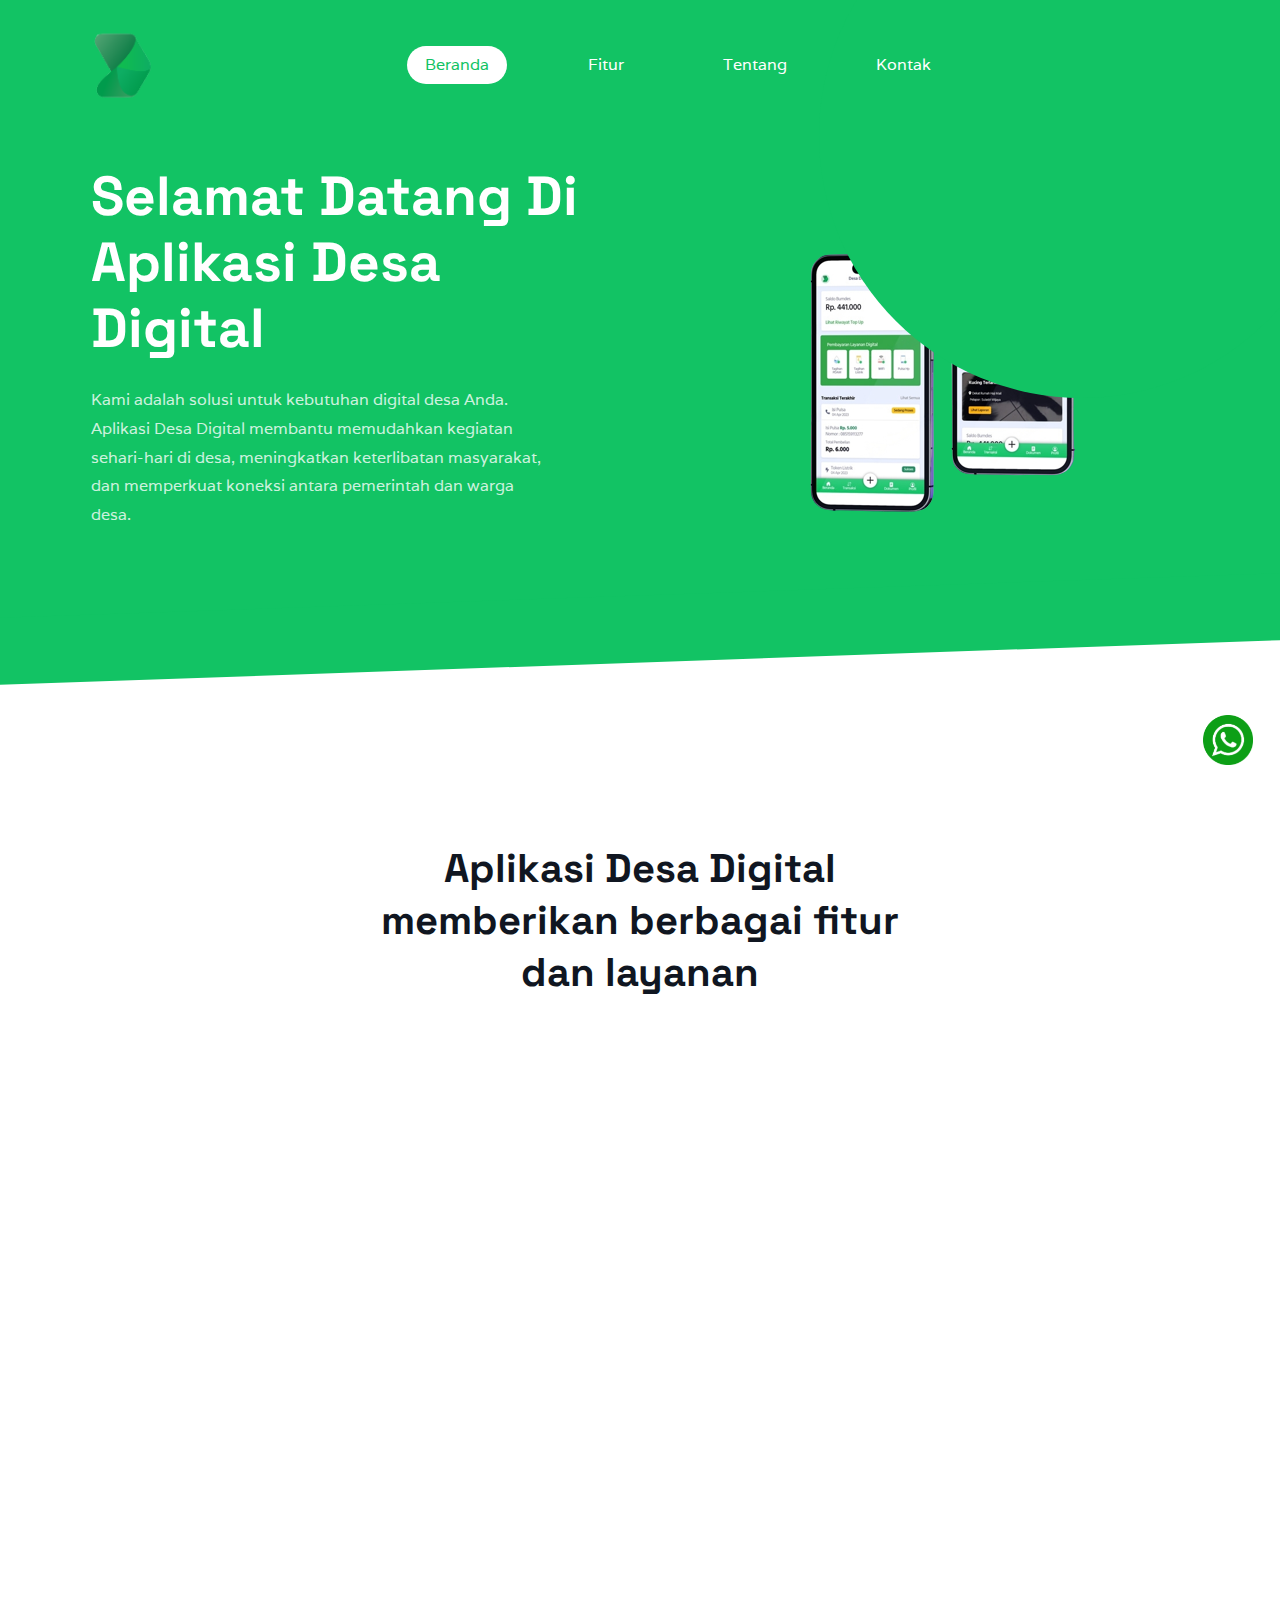
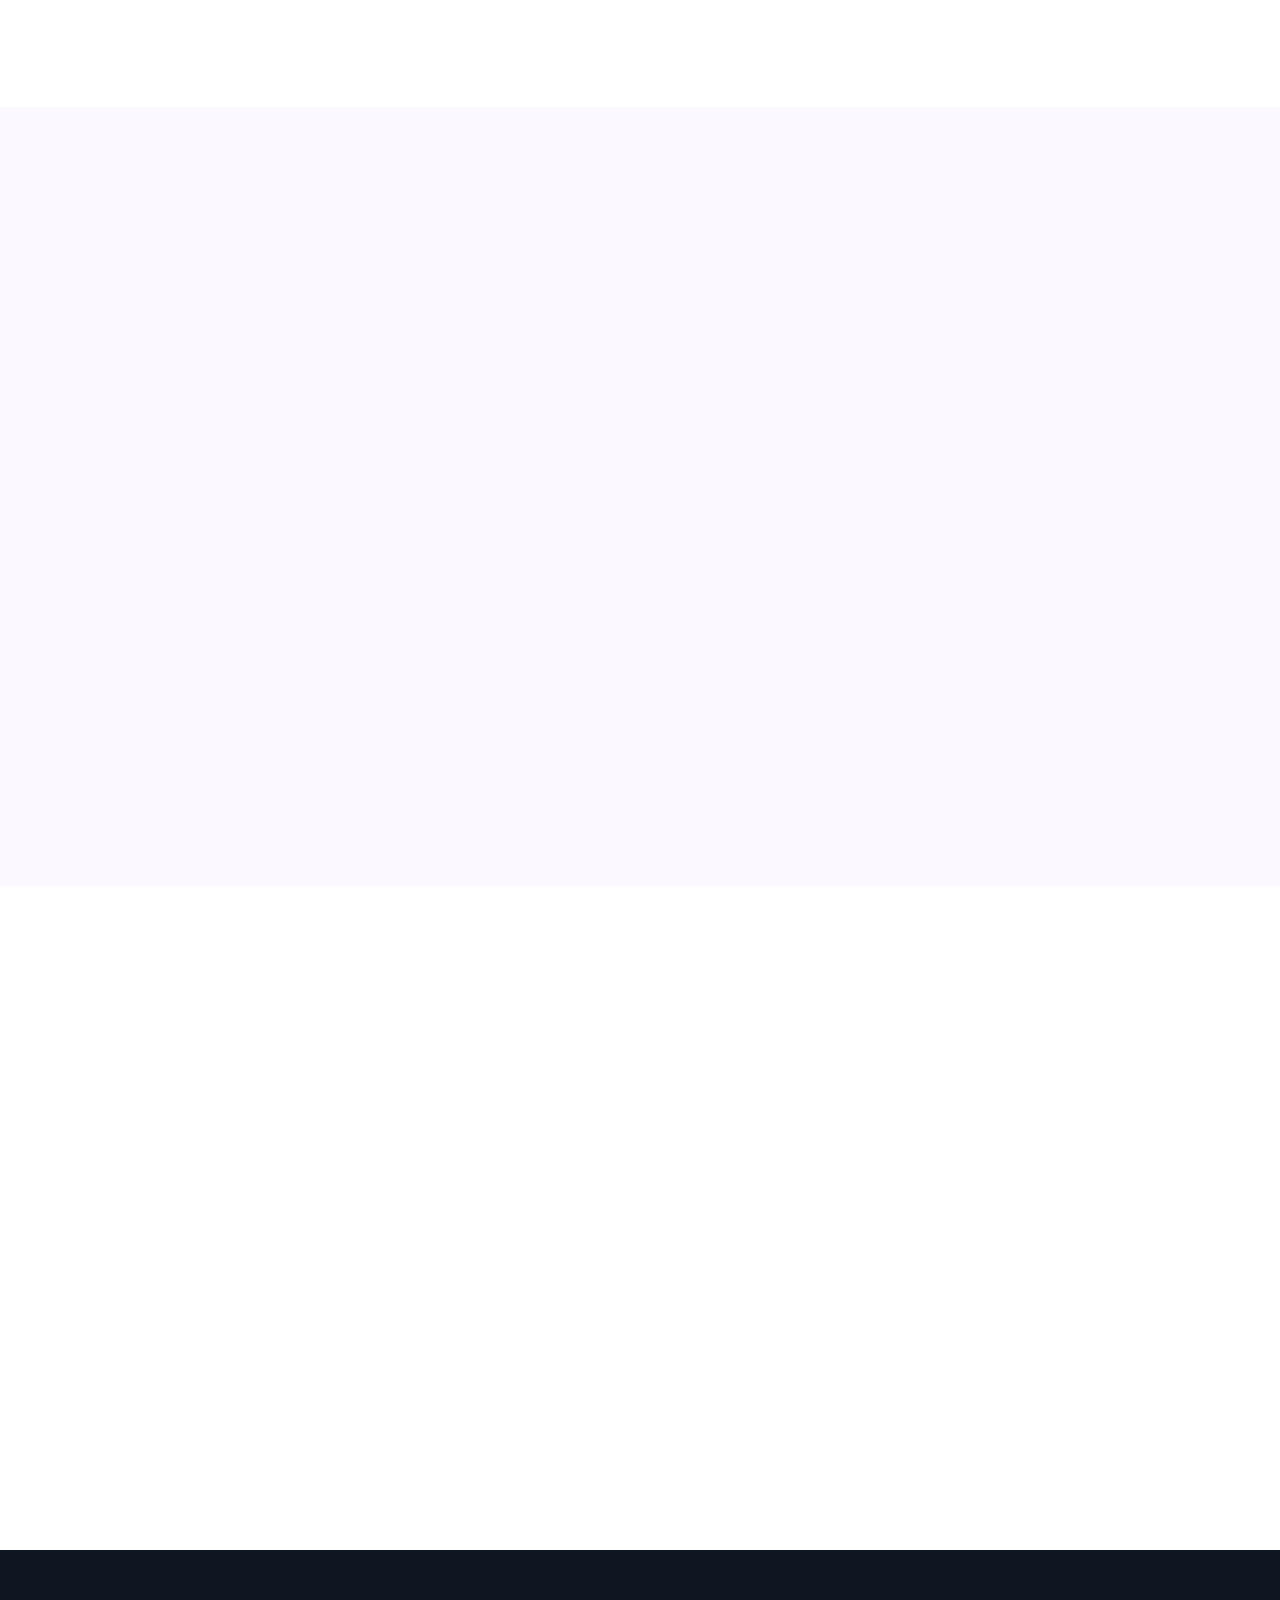
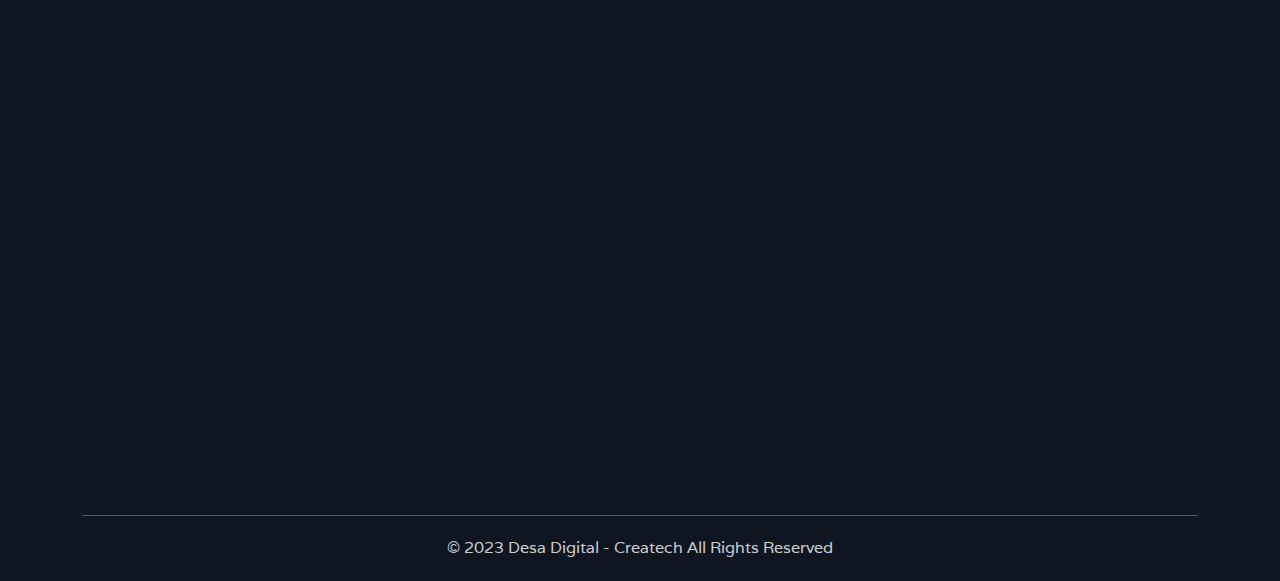
==== index.html @ d3e773d5 "Initial Project" ====
<!DOCTYPE html>
<html lang="zxx">

<!-- Mirrored from softcoders.net/products/html/spria/ by HTTrack Website Copier/3.x [XR&CO'2014], Thu, 27 Apr 2023 12:45:44 GMT -->

<head>
    <!-- meta tag -->
    <meta charset="utf-8" />
    <title>Desa Digital - Beranda</title>
    <meta name="description" content="" />
    <!-- responsive tag -->
    <meta http-equiv="x-ua-compatible" content="ie=edge" />
    <meta name="viewport" content="width=device-width, initial-scale=1" />
    <!-- favicon -->
    <link rel="apple-touch-icon" href="apple-touch-icon.html" />
    <link rel="shortcut icon" type="image/x-icon" href="assets/images/logo.png" />
    <!-- Bootstrap  v5.1.3 css -->
    <link rel="stylesheet" href="assets/css/bootstrap.min.css" />
    <!-- Sall css -->
    <link rel="stylesheet" type="text/css" href="assets/css/sal.css" />
    <!-- magnific css -->
    <link rel="stylesheet" type="text/css" href="assets/css/magnific-popup.css" />
    <!-- Remixicon Fonts css -->
    <link rel="stylesheet" type="text/css" href="assets/fonts/remixicon.css" />
    <!-- Remixicon Fonts css -->
    <link rel="stylesheet" type="text/css" href="assets/css/odometer.min.css" />
    <!-- Slick Slider css -->
    <link rel="stylesheet" href="assets/css/slick.css" />
    <!-- style css -->
    <link rel="stylesheet" type="text/css" href="assets/css/style.css" />
    <!-- main css -->
    <link rel="stylesheet" type="text/css" href="assets/css/main.css" />
</head>

<body>
    <!--=====================================-->
    <!--=       Header Section Start       =-->
    <!--=====================================-->
    <header class="sc-header-section" id="sc-header-sticky">
        <div class="container-fluid">
            <div class="row align-items-center justify-content-between">
                <div class="col-12">
                    <div class="sc-header-left-wraper d-flex align-items-center">
                        <!-- Logo Section Start -->
                        <div class="sc-main-logo  text-center text-sm-start">
                            <div class="default-logo logo-area">
                                <a href="/"><img width="80" src="assets/images/logo.png" alt="Logo" /></a>
                            </div>
                            <div class="sticky-logo logo-area">
                                <a href="/"><img width="80" src="assets/images/logo.png" alt="Logo" /></a>
                            </div>
                        </div>
                        <!-- Logo Section End -->

                        <!-- Mainmenu Section Start -->
                        <div class="sc-main-menu d-lg-block d-none m-auto">
                            <ul class="main-menu">
                                <li class="current-menu-item">
                                    <a class="active" href="/">Beranda</a>
                                </li>
                                <li class="current-menu-item">
                                    <a href="fitur.html">Fitur</a>
                                </li>
                                <li class="current-menu-item">
                                    <a href="tentang.html">Tentang</a>
                                </li>
                                <li class="current-menu-item">
                                    <a href="kontak.html">Kontak</a>
                                </li>
                            </ul>
                        </div>
                        <!-- Mainmenu Section End -->
                    </div>
                </div>
            </div>
        </div>
    </header>
    <!--=====================================-->
    <!--=       Banner Section Start       =-->
    <!--=====================================-->
    <section class="sc-banner-section-area bottom-skew-bg sc-pt-150  sc-pb-50 sc-sm-pb-70">
        <div class="banner-circle-shape" data-sal="slide-down" data-sal-duration="1000" data-sal-delay="100"></div>
        <div class="container-fluid p-0">
            <div class="row sc-banner-item d-flex align-items-center">
                <div class="col-md-6">
                    <div class="banner-header-content" data-sal="slide-up" data-sal-duration="1000"
                        data-sal-delay="100">
                        <h1 class="banner-title p-z-idex white-color sc-mb-25 sc-sm-mb-15">Selamat Datang di Aplikasi
                            Desa Digital
                        </h1>
                        <div class="banner-sub-title white-dark-color sc-mb-40 sc-sm-mb-25">
                            Kami adalah solusi untuk kebutuhan digital desa Anda. Aplikasi Desa Digital membantu
                            memudahkan kegiatan sehari-hari di desa, meningkatkan keterlibatan masyarakat, dan
                            memperkuat koneksi antara pemerintah dan warga desa.
                        </div>
                    </div>
                </div>
                <div class="col-md-6">
                    <div class="shake-y" data-sal="slide-left" data-sal-duration="1000" data-sal-delay="100">
                        <img src="assets/images/pwa/1.png" alt="Banner" />
                    </div>
                </div>
            </div>
        </div>
        <div class="border-shape"></div>
    </section>
    <!--=====================================-->
    <!--=       Service Section Start       =-->
    <!--=====================================-->
    <section class="sc-service-section-area sc-pt-210 sc-md-pt-90 sc-pb-140 sc-md-pb-50">
        <div class="container">
            <div class="row">
                <div class="col-md-6 offset-md-3">
                    <div class="sc-heading-area text-center sc-mb-60">
                        <h2 class="heading-title">Aplikasi Desa Digital memberikan berbagai fitur dan layanan</h2>
                    </div>
                </div>
            </div>
            <div class="row mb-5 mx-auto">
                <div class="col-lg-4 col-md-6 col-sm-6 mb-5" data-sal="slide-up" data-sal-duration="500"
                    data-sal-delay="100">
                    <div class="sc-service-content-box text-center sc-md-mb-30">
                        <div class="service-icon">
                            <svg class="sc-mb-25" width="49" height="49" viewBox="0 0 49 49" fill="none"
                                xmlns="http://www.w3.org/2000/svg">
                                <path
                                    d="M39.7149 20.4982L38.0114 21.0522L31.5076 20.0073L27.3068 24.2081V24.2085C27.6205 25.2227 27.4779 26.3232 26.9161 27.224C26.3544 28.1247 25.4284 28.7366 24.3796 28.9007C23.3308 29.0647 22.2625 28.765 21.4523 28.0789C20.6421 27.3927 20.1702 26.3882 20.1594 25.327C20.1485 24.2653 20.5994 23.2515 21.3956 22.549C22.1914 21.8461 23.2534 21.5242 24.3053 21.6669L28.7355 17.2363L27.6906 10.7325L28.2446 9.02868L37.2732 0L40.5737 1.00176L41.7026 7.04058L47.7415 8.16953L48.7436 11.4696L39.7149 20.4982ZM37.4049 5.3773L31.7121 11.0701L32.1538 13.8177L37.9072 8.06432L37.4049 5.3773ZM40.6793 10.8357L34.9259 16.5891L37.6735 17.0307L43.3663 11.338L40.6793 10.8357ZM23.8208 35.5662C26.5478 35.5631 29.1626 34.4785 31.0907 32.5499C33.0193 30.6217 34.1039 28.0071 34.1071 25.2799H38.0256C38.0256 29.0472 36.529 32.6603 33.8652 35.3244C31.2011 37.9881 27.5882 39.4848 23.8208 39.4848C20.0534 39.4848 16.4404 37.9881 13.7763 35.3244C11.1126 32.6603 9.6159 29.0473 9.6159 25.2799C9.6159 21.5125 11.1126 17.8996 13.7763 15.2355C16.4404 12.5717 20.0534 11.0751 23.8208 11.0751V14.9936C20.1459 14.9936 16.7502 16.9541 14.9126 20.1368C13.075 23.3194 13.075 27.2404 14.9126 30.4231C16.7502 33.6057 20.1459 35.5662 23.8208 35.5662ZM23.7663 5.63286C12.9625 5.63286 4.17301 14.422 4.17301 25.2262C4.17301 36.0304 12.9621 44.8195 23.7663 44.8195C34.5705 44.8195 43.3597 36.0304 43.3597 25.2262C43.3601 23.7673 43.1987 22.313 42.8784 20.8898L46.7006 20.0267L46.7009 20.0263C47.085 21.7329 47.2786 23.4769 47.2782 25.2262C47.2782 31.4617 44.8011 37.4422 40.392 41.8509C35.9828 46.2601 30.0022 48.7371 23.7673 48.7371C17.5324 48.7371 11.5513 46.26 7.14264 41.8509C2.73344 37.4417 0.256409 31.4611 0.256409 25.2262C0.256409 18.9913 2.73354 13.0102 7.14264 8.60154C11.5518 4.19234 17.5324 1.71531 23.7673 1.71531C25.4393 1.71492 27.1071 1.8918 28.7417 2.24284L27.916 6.07353C26.5527 5.78081 25.1617 5.63347 23.7672 5.63386L23.7663 5.63286Z"
                                    fill="#D5EBE0" />
                            </svg>
                        </div>
                        <h4 class="sc-mb-0"><a href="#"> Informasi Desa</a></h4>
                    </div>
                </div>
                <div class="col-lg-4 col-md-6 col-sm-6 mb-5" data-sal="slide-up" data-sal-duration="500"
                    data-sal-delay="200">
                    <div class="sc-service-content-box text-center sc-md-mb-30">
                        <div class="service-icon">
                            <svg class="sc-mb-25" width="70" height="48" viewBox="0 0 70 48" fill="none"
                                xmlns="http://www.w3.org/2000/svg">
                                <path fill-rule="evenodd" clip-rule="evenodd"
                                    d="M35.276 0C28.7701 0 23.4464 5.24865 23.4464 11.7555C23.4464 14.2486 24.215 16.5735 25.5572 18.4799C24.4977 19.0661 23.505 19.7624 22.5875 20.566C22.2336 20.2998 21.8632 20.0823 21.4831 19.8544C22.3185 18.5188 22.8082 16.9493 22.8082 15.2647C22.8082 10.3963 18.8027 6.45427 13.9484 6.45427C9.09422 6.45427 5.08853 10.3963 5.08853 15.2647C5.08853 16.9493 5.57828 18.5182 6.41369 19.8544C3.0611 21.8983 0.572388 25.5353 0.572388 30.4322V35.2426C0.58444 35.9482 1.15636 36.3974 1.55407 36.7398C7.49957 40.9157 11.9379 41.6049 17.2119 40.6665C17.2196 40.6753 17.2284 40.683 17.236 40.6906C32.3315 52.7519 46.9264 46.6422 53.3859 40.6665C58.6345 41.5803 63.9637 40.2256 69.0676 36.6904C69.8312 36.1958 69.954 35.8397 70 34.9972V30.4322C70 25.5155 67.5167 21.8632 64.1592 19.8297C64.9881 18.4974 65.4844 16.9422 65.4844 15.2647C65.4844 10.3963 61.4788 6.45427 56.6245 6.45427C51.771 6.45427 47.7894 10.3963 47.7894 15.2647C47.7894 16.9394 48.2638 18.499 49.0899 19.8297C48.7157 20.051 48.3394 20.28 47.9855 20.5413C47.0723 19.7459 46.0676 19.0601 45.0158 18.4799C46.3601 16.5735 47.1512 14.2486 47.1512 11.7555C47.1512 5.24865 41.8051 0 35.273 0H35.276ZM35.276 3.14111C40.139 3.14111 44.0131 6.95552 44.0131 11.7555C43.7135 16.7275 39.9752 20.3245 35.276 20.3946C30.4547 20.3946 26.5882 16.5205 26.5882 11.7555C26.5882 6.95552 30.4492 3.14111 35.276 3.14111ZM13.9496 9.59541C17.128 9.59541 19.6676 12.1005 19.6676 15.2648C19.6676 18.3912 17.128 20.8848 13.9496 20.8848C10.741 20.6892 8.28304 18.7088 8.23158 15.2648C8.23158 12.1011 10.7712 9.59541 13.9496 9.59541ZM56.6276 9.59541C59.8061 9.59541 62.3457 12.1005 62.3457 15.2648C62.3457 18.3912 59.8061 20.8848 56.6276 20.8848C53.2931 20.8108 50.9813 18.4722 50.9336 15.2648C50.9336 12.1011 53.4487 9.59541 56.6276 9.59541ZM27.7914 20.8354C29.8392 22.509 32.4352 23.535 35.2767 23.535C38.1249 23.535 40.7604 22.5282 42.8114 20.8601C47.2005 22.9451 50.3948 26.9057 50.3948 33.1805V39.144C40.2076 46.0908 30.4862 46.1023 20.1827 39.0952V33.1804C20.1827 26.8822 23.3764 22.9308 27.7908 20.836L27.7914 20.8354ZM19.3243 22.2099C19.7094 22.4087 20.0562 22.6558 20.4041 22.8968C18.3459 25.5855 17.0415 29.0318 17.0415 33.1798V37.4994C12.6102 38.423 8.27928 37.4364 3.71487 34.407V30.4308C3.71487 26.2532 5.74009 23.679 8.59861 22.2339C10.0892 23.3569 11.9485 24.0252 13.9485 24.0252C15.9612 24.0252 17.8281 23.3443 19.3231 22.2092L19.3243 22.2099ZM51.2782 22.2099C52.772 23.3428 54.6181 24.0259 56.6281 24.0259C58.6308 24.0259 60.4869 23.3351 61.9785 22.2099C64.8293 23.6436 66.8623 26.2375 66.8623 30.4315V34.3829C62.2892 37.4364 57.9362 38.4231 53.5362 37.524V33.1798C53.5362 29.0257 52.2428 25.564 50.1736 22.8721C50.5231 22.6344 50.8946 22.4065 51.278 22.2092L51.2782 22.2099Z"
                                    fill="#D5EBE0" />
                            </svg>
                        </div>
                        <h4 class="sc-mb-0"><a href="#">Layanan Publik</a></h4>
                    </div>
                </div>
                <div class="col-lg-4 col-md-6 col-sm-6 mb-5" data-sal="slide-up" data-sal-duration="500"
                    data-sal-delay="300">
                    <div class="sc-service-content-box text-center sc-md-mb-30">
                        <div class="service-icon">
                            <svg class="sc-mb-25" width="43" height="49" viewBox="0 0 43 49" fill="none"
                                xmlns="http://www.w3.org/2000/svg">
                                <path
                                    d="M14.062 20.6432L7.4833 14.0645L26.6275 14.064C27.3393 16.5747 29.2254 18.5843 31.6862 19.4531C34.147 20.322 36.8765 19.9426 39.0074 18.4354C41.1377 16.9286 42.4043 14.4811 42.4043 11.8709C42.4043 9.26129 41.1377 6.81377 39.0074 5.30649C36.8765 3.7992 34.147 3.41987 31.6862 4.28923C29.2254 5.15809 27.3393 7.16712 26.6275 9.67834H7.4833L14.062 3.09967L10.9628 0L0.64095 10.3214C0.230485 10.7328 0 11.2902 0 11.8709C0 12.4522 0.230472 13.0095 0.64095 13.421L10.9628 23.7424L14.062 20.6432ZM34.3549 8.21594C35.3242 8.21594 36.2537 8.60142 36.9396 9.28673C37.6249 9.97203 38.0098 10.9016 38.0098 11.8709C38.0098 12.8402 37.6249 13.7703 36.9396 14.4556C36.2537 15.1409 35.3242 15.5259 34.3549 15.5259C33.3855 15.5259 32.456 15.1409 31.7701 14.4556C31.0848 13.7703 30.6999 12.8403 30.6999 11.8709C30.6999 10.9016 31.0848 9.97203 31.7701 9.28673C32.456 8.60142 33.3855 8.21594 34.3549 8.21594Z"
                                    fill="#D5EBE0" />
                                <path
                                    d="M9.92946 48.5289L17.566 40.948L15.2728 38.6718L10.4056 43.5035L10.4056 32.3585L7.16046 32.3585L7.16046 43.5035L2.29327 38.6718L3.11077e-06 40.948L7.63658 48.5289C7.94063 48.8303 8.35297 49 8.78302 49C9.21307 49 9.62542 48.8304 9.92946 48.5289Z"
                                    fill="#D5EBE0" />
                                <path
                                    d="M32.5989 32.8295L24.9623 40.4104L27.2556 42.6866L32.1227 37.8549V48.9999H35.3679V37.8549L40.235 42.6866L42.5283 40.4104L34.8917 32.8295C34.5877 32.5281 34.1753 32.3584 33.7453 32.3584C33.3153 32.3584 32.9029 32.528 32.5989 32.8295Z"
                                    fill="#D5EBE0" />
                            </svg>
                        </div>
                        <h4 class="sc-mb-0"><a href="#">Komunikasi & Konsultasi</a></h4>
                    </div>
                </div>
              
                <div class="col-lg-4 col-md-6 col-sm-6 mb-5" data-sal="slide-up" data-sal-duration="500"
                    data-sal-delay="400">
                    <div class="sc-service-content-box text-center sc-md-mb-30">
                        <div class="service-icon">
                            <svg class="sc-mb-25" width="63" height="49" viewBox="0 0 63 49" fill="none"
                                xmlns="http://www.w3.org/2000/svg">
                                <path
                                    d="M37.8795 49H16.7208C10.9509 49.006 5.58666 46.034 2.53267 41.139C-0.521307 36.2441 -0.83401 30.1197 1.70691 24.9387C4.24782 19.7578 9.28204 16.2565 15.0219 15.6759C17.1751 10.0994 21.2926 5.50213 26.5996 2.75029C31.9061 -0.001423 38.036 -0.718336 43.8346 0.735347C49.6329 2.18852 54.6998 5.71187 58.0812 10.6416C61.4628 15.5713 62.925 21.567 62.1932 27.4998C61.4609 33.4328 58.5853 38.8934 54.1071 42.8537C49.6292 46.8135 43.8579 48.9995 37.8801 49H37.8795ZM37.8795 4.45533C33.611 4.44489 29.4513 5.8016 26.0095 8.32716C22.5682 10.8527 20.0263 14.4137 18.7556 18.4889L18.2674 20.0376L16.6437 20.046C12.2672 20.0599 8.23046 22.4075 6.05439 26.2043C3.87781 30.0015 3.89283 34.6712 6.09267 38.454C8.29305 42.2374 12.3443 44.5596 16.7208 44.5456H37.8795C45.041 44.5456 51.6591 40.7249 55.2392 34.523C58.8202 28.3211 58.8202 20.6798 55.2392 14.4779C51.6587 8.27604 45.0411 4.45539 37.8795 4.45539L37.8795 4.45533Z"
                                    fill="#D5EBE0" />
                                <path
                                    d="M24.516 28.955H20.0615C20.065 26.0025 21.2393 23.1721 23.3273 21.0846C25.4148 18.9966 28.2451 17.8223 31.1977 17.8188V22.2733C29.4263 22.2753 27.7275 22.9798 26.4753 24.2326C25.2225 25.485 24.518 27.1838 24.516 28.955Z"
                                    fill="#D5EBE0" />
                                <path
                                    d="M31.1979 40.091V35.6365C32.9692 35.6345 34.668 34.9301 35.9202 33.6772C37.1731 32.4249 37.8775 30.7261 37.8796 28.9548H42.334C42.3306 31.9074 41.1563 34.7377 39.0683 36.8252C36.9808 38.9132 34.1504 40.0876 31.1979 40.091Z"
                                    fill="#D5EBE0" />
                            </svg>
                        </div>
                        <h4 class="sc-mb-0"><a href="#">Kelola Keuangan Desa</a></h4>
                    </div>
                </div>
                <div class="col-lg-4 col-md-6 col-sm-6 mb-5" data-sal="slide-up" data-sal-duration="500"
                data-sal-delay="300">
                <div class="sc-service-content-box text-center sc-md-mb-30">
                    <div class="service-icon">
                        <svg class="sc-mb-25" width="43" height="49" viewBox="0 0 43 49" fill="none"
                            xmlns="http://www.w3.org/2000/svg">
                            <path
                                d="M14.062 20.6432L7.4833 14.0645L26.6275 14.064C27.3393 16.5747 29.2254 18.5843 31.6862 19.4531C34.147 20.322 36.8765 19.9426 39.0074 18.4354C41.1377 16.9286 42.4043 14.4811 42.4043 11.8709C42.4043 9.26129 41.1377 6.81377 39.0074 5.30649C36.8765 3.7992 34.147 3.41987 31.6862 4.28923C29.2254 5.15809 27.3393 7.16712 26.6275 9.67834H7.4833L14.062 3.09967L10.9628 0L0.64095 10.3214C0.230485 10.7328 0 11.2902 0 11.8709C0 12.4522 0.230472 13.0095 0.64095 13.421L10.9628 23.7424L14.062 20.6432ZM34.3549 8.21594C35.3242 8.21594 36.2537 8.60142 36.9396 9.28673C37.6249 9.97203 38.0098 10.9016 38.0098 11.8709C38.0098 12.8402 37.6249 13.7703 36.9396 14.4556C36.2537 15.1409 35.3242 15.5259 34.3549 15.5259C33.3855 15.5259 32.456 15.1409 31.7701 14.4556C31.0848 13.7703 30.6999 12.8403 30.6999 11.8709C30.6999 10.9016 31.0848 9.97203 31.7701 9.28673C32.456 8.60142 33.3855 8.21594 34.3549 8.21594Z"
                                fill="#D5EBE0" />
                            <path
                                d="M9.92946 48.5289L17.566 40.948L15.2728 38.6718L10.4056 43.5035L10.4056 32.3585L7.16046 32.3585L7.16046 43.5035L2.29327 38.6718L3.11077e-06 40.948L7.63658 48.5289C7.94063 48.8303 8.35297 49 8.78302 49C9.21307 49 9.62542 48.8304 9.92946 48.5289Z"
                                fill="#D5EBE0" />
                            <path
                                d="M32.5989 32.8295L24.9623 40.4104L27.2556 42.6866L32.1227 37.8549V48.9999H35.3679V37.8549L40.235 42.6866L42.5283 40.4104L34.8917 32.8295C34.5877 32.5281 34.1753 32.3584 33.7453 32.3584C33.3153 32.3584 32.9029 32.528 32.5989 32.8295Z"
                                fill="#D5EBE0" />
                        </svg>
                    </div>
                    <h4 class="sc-mb-0"><a href="#">Layanan Pendidikan & Hiburan</a></h4>
                </div>
            </div>
            </div>
        </div>
    </section>
    <!--=====================================-->
    <!--=       About Section Start       =-->
    <!--=====================================-->
    <section class="sc-about-area gray-bg sc-pt-140 sc-pb-180 sc-md-pt-80 sc-md-pb-70">
        <div class="container">
            <div class="row align-items-center">
                <div class="col-lg-6" data-sal="slide-right" data-sal-duration="800">
                    <div class="image-area sc-md-mb-150">
                        <div class="sc-about-image">
                            <img class="about-image" src="assets/images/about/about-image.png" alt="about-image" />
                            <img class="about-image_1 pulse" src="assets/images/about/about-img_1.png" alt="About" />
                            <div class="circle-shape pulse"></div>
                        </div>
                    </div>
                </div>
                <div class="col-lg-6" data-sal="slide-left" data-sal-duration="800">
                    <div class="sc-about-item sc-pl-100">
                        <div class="sc-heading-area sc-mb-30 sc-sm-mb-15">
                            <h2 class="heading-title">Kelebihan desa digital</h2>
                        </div>
                        <div class="description sc-mb-25 sc-sm-mb-15">
                            Aplikasi Desa Digital dirancang untuk memberikan kemudahan, kecepatan, dan keterlibatan
                            dalam menjalankan aktivitas desa Anda. Ayo bergabung bersama kami dan buat desa Anda semakin
                            maju dan berkembang dengan Aplikasi Desa Digital.
                        </div>
                    </div>
                </div>
            </div>
        </div>
    </section>
    <!--=====================================-->
    <!--=       Feature Section Start       =-->
    <!--=====================================-->
    <section class="sc-feature-section-area sc-pt-110 sc-md-pt-70 sc-pb-70 sc-md-pb-35">
        <div class="container">
            <div class="row align-items-center">
                <div class="col-lg-6" data-sal="slide-up" data-sal-duration="900">
                    <div class="sc-feature-item sc-pr-90">
                        <div class="sc-heading-area sc-mb-30">
                            <h2 class="heading-title">Best Features For Project Management.</h2>
                        </div>
                        <div class="feature-content-box">
                            <div class="feature-icon">
                                <svg width="28" height="28" viewBox="0 0 28 28" fill="none"
                                    xmlns="http://www.w3.org/2000/svg">
                                    <path
                                        d="M9.38982 28H3.70848C2.72535 27.9988 1.78261 27.6078 1.08754 26.9125C0.392201 26.2174 0.00115589 25.275 0 24.2915V18.6102C0.00120413 17.6271 0.392217 16.6846 1.08754 15.9892C1.78257 15.2942 2.72535 14.9029 3.70848 14.9017H9.38982C10.3729 14.9029 11.3157 15.2942 12.0108 15.9892C12.7061 16.6846 13.0971 17.6271 13.0983 18.6102V24.2915C13.0971 25.275 12.7061 26.2174 12.0108 26.9125C11.3157 27.6078 10.3729 27.9988 9.38982 28ZM11.0755 18.6103C11.0755 18.1633 10.8979 17.7347 10.5818 17.4183C10.2658 17.1022 9.83683 16.9246 9.38981 16.9246H3.70846C3.26146 16.9246 2.83253 17.1022 2.51643 17.4183C2.20037 17.7347 2.02277 18.1633 2.02277 18.6103V24.2917C2.02277 24.739 2.20037 25.1676 2.51643 25.4837C2.8325 25.7998 3.26144 25.9774 3.70846 25.9774H9.38981C9.83681 25.9774 10.2657 25.7998 10.5818 25.4837C10.8979 25.1676 11.0755 24.739 11.0755 24.2917V18.6103ZM9.38982 13.0976H3.70848C2.72535 13.0964 1.78261 12.7051 1.08754 12.0101C0.392201 11.3147 0.00115589 10.3722 0 9.38911V3.70776C0.00120413 2.72433 0.392217 1.7819 1.08754 1.08683C1.78257 0.391489 2.72535 0.000443189 3.70848 -0.0007127H9.38982C10.3729 0.000491351 11.3157 0.391504 12.0108 1.08683C12.7061 1.78186 13.0971 2.72433 13.0983 3.70776V9.38911C13.0971 10.3722 12.7061 11.3147 12.0108 12.0101C11.3157 12.7051 10.3729 13.0964 9.38982 13.0976V13.0976ZM11.0755 3.70792C11.0755 3.26061 10.8979 2.83199 10.5818 2.51589C10.2658 2.19982 9.83683 2.02223 9.38981 2.02223H3.70846C3.26146 2.02223 2.83253 2.19983 2.51643 2.51589C2.20037 2.83196 2.02277 3.2606 2.02277 3.70792V9.38927C2.02277 9.83627 2.20037 10.2649 2.51643 10.5813C2.8325 10.8974 3.26144 11.075 3.70846 11.075H9.38981C9.83681 11.075 10.2657 10.8974 10.5818 10.5813C10.8979 10.2649 11.0755 9.83629 11.0755 9.38927V3.70792ZM24.2912 13.0976H18.611C17.6279 13.0964 16.6852 12.7054 15.9901 12.0104C15.2948 11.315 14.9037 10.3722 14.9026 9.38911V3.70776C14.9038 2.72433 15.2948 1.7819 15.9901 1.08652C16.6851 0.39118 17.6279 0.000134952 18.611 -0.0007127H24.2918C25.2752 0.000491351 26.2176 0.391504 26.9127 1.08683C27.608 1.78186 27.9991 2.72433 28.0002 3.70776V9.38911C27.999 10.3722 27.608 11.3147 26.9127 12.0101C26.2177 12.7051 25.2752 13.0964 24.2918 13.0976H24.2912ZM25.9768 3.70792C25.9768 3.26061 25.7992 2.83199 25.4832 2.51589C25.1671 2.19982 24.7382 2.02223 24.2911 2.02223H18.611C18.164 2.02223 17.7354 2.19983 17.4193 2.51589C17.1029 2.83196 16.9253 3.2606 16.9253 3.70792V9.38927C16.9253 9.83627 17.1029 10.2649 17.4193 10.5813C17.7354 10.8974 18.164 11.075 18.611 11.075H24.2918C24.7391 11.075 25.1677 10.8974 25.4838 10.5813C25.7999 10.2649 25.9774 9.83629 25.9774 9.38927L25.9768 3.70792ZM16.1233 16.7849L16.7099 19.8191L21.214 24.3231L24.4505 21.0866L19.9464 16.5892L16.9122 15.9959C16.6928 15.9541 16.4667 16.0236 16.3087 16.1817C16.1507 16.3394 16.0811 16.5654 16.1233 16.7849L16.1233 16.7849ZM25.8797 22.5162L22.6432 25.7526L23.5334 26.6428H23.5331C23.7862 26.8959 24.1294 27.0383 24.4873 27.0383C24.8452 27.0383 25.1883 26.8959 25.4415 26.6428L26.7698 25.3144H26.7695C27.023 25.0616 27.1651 24.7184 27.1651 24.3605C27.1651 24.0026 27.023 23.6591 26.7695 23.4063L25.8797 22.5162Z"
                                        fill="white" />
                                </svg>
                            </div>
                            <div class="sc-feature-text">
                                <h4 class="feature-title"><a href="#">Manage Smartly</a></h4>
                                <div class="description sc-mb-25">Stay on top of your task lists and stay in touch with
                                    what's happening</div>
                            </div>
                        </div>
                        <div class="feature-content-box">
                            <div class="feature-icon">
                                <svg width="28" height="28" viewBox="0 0 28 28" fill="none"
                                    xmlns="http://www.w3.org/2000/svg">
                                    <path
                                        d="M23.3563 20.8486C23.1241 20.8486 22.8456 20.7556 22.66 20.57L17.9703 15.6015H10.3089C8.49801 15.6015 7.05865 14.1621 7.05865 12.3512V3.25026C7.05865 1.43936 8.49801 0 10.3089 0H24.7497C26.5606 0 28 1.43936 28 3.25026V12.3512C28 14.1621 26.5606 15.6015 24.7497 15.6015H24.3782L24.2853 19.9663C24.2853 20.3378 24.053 20.6627 23.6815 20.802C23.5886 20.8486 23.4493 20.8486 23.3563 20.8486L23.3563 20.8486ZM10.3085 1.81086C9.51921 1.81086 8.91545 2.41459 8.91545 3.20394V12.3049C8.91545 13.0942 9.51918 13.698 10.3085 13.698H18.388C18.6666 13.698 18.8988 13.791 19.0844 13.9766L22.474 17.5984L22.5203 14.5803C22.5203 14.0696 22.9381 13.6518 23.4489 13.6518H24.749C25.5383 13.6518 26.1421 13.048 26.1421 12.2587V3.15771C26.1421 2.36838 25.5384 1.76462 24.749 1.76462H10.3082L10.3085 1.81086Z"
                                        fill="white" />
                                    <path
                                        d="M4.64366 27.7673C4.5507 27.7673 4.41142 27.7673 4.31846 27.721C3.94696 27.5817 3.71473 27.2565 3.71473 26.8386V22.4738H3.25026C1.43935 22.4738 0 21.0344 0 19.2235V10.1226C0 8.31167 1.43935 6.87231 3.25026 6.87231H5.29342C5.8042 6.87231 6.22201 7.29014 6.22201 7.8009C6.22201 8.31169 5.80418 8.72949 5.29342 8.72949H3.25026C2.46093 8.72949 1.85717 9.33322 1.85717 10.1226V19.2235C1.85717 20.0129 2.46091 20.6166 3.25026 20.6166H4.64335C5.15413 20.6166 5.57194 21.0345 5.57194 21.5452V24.4706L8.91515 20.8951C9.10074 20.7096 9.33298 20.6166 9.61152 20.6166H17.691C18.4804 20.6166 19.0841 20.0129 19.0841 19.2235C19.0841 18.7127 19.5019 18.2949 20.0127 18.2949C20.5235 18.2949 20.9413 18.7127 20.9413 19.2235C20.9413 21.0344 19.5019 22.4738 17.691 22.4738H9.98365L5.29395 27.4423C5.15435 27.6742 4.8758 27.7672 4.64356 27.7672L4.64366 27.7673Z"
                                        fill="white" />
                                </svg>
                            </div>
                            <div class="sc-feature-text">
                                <h4 class="feature-title"><a href="#">B2C Communicate</a></h4>
                                <div class="description sc-mb-25">Stay on top of your task lists and stay in touch with
                                    what's happening</div>
                            </div>
                        </div>
                        <div class="feature-content-box">
                            <div class="feature-icon">
                                <svg width="28" height="24" viewBox="0 0 28 24" fill="none"
                                    xmlns="http://www.w3.org/2000/svg">
                                    <path
                                        d="M22.9256 3.92604H11.7775C11.3686 3.92604 11.0369 4.2575 11.0369 4.66671V9.29631C11.0369 9.49265 11.1149 9.68124 11.2539 9.81998C11.3929 9.95897 11.5812 10.037 11.7775 10.037H22.9256C23.122 10.037 23.3103 9.95897 23.4493 9.81998C23.5883 9.68124 23.6663 9.49265 23.6663 9.29631V4.66671C23.6663 4.47036 23.5883 4.28177 23.4493 4.14303C23.3103 4.00404 23.122 3.92603 22.9256 3.92603L22.9256 3.92604ZM22.1849 8.55564H12.5183V5.40738H22.1849V8.55564Z"
                                        fill="white" />
                                    <path
                                        d="M27.9996 2.59251C27.9996 1.90481 27.7265 1.24549 27.2404 0.759254C26.7541 0.273041 26.0946 0 25.4071 0H9.2961C8.6086 0 7.94908 0.273074 7.46284 0.759254C6.97663 1.24547 6.70359 1.90475 6.70359 2.59251V15.5183H2.59251C1.90501 15.5183 1.24549 15.7917 0.759254 16.2779C0.27304 16.7641 0 17.4234 0 18.1111V19.2592C0 20.3396 0.429117 21.3758 1.19331 22.1401C1.95726 22.904 2.9935 23.3331 4.07418 23.3331H23.074C24.3774 23.3235 25.6247 22.8014 26.5465 21.8796C27.4683 20.9581 27.9904 19.7108 28 18.4074L27.9996 2.59251ZM6.70346 19.2591C6.69364 19.9499 6.4123 20.6094 5.92039 21.0946C5.42824 21.5798 4.76478 21.8516 4.07398 21.8516C3.38629 21.8516 2.72697 21.5785 2.24073 21.0923C1.75451 20.6061 1.48121 19.9466 1.48121 19.2591V18.111C1.47087 17.8131 1.58455 17.5243 1.7951 17.3137C2.00591 17.1029 2.29475 16.9892 2.59238 16.9998H6.70346L6.70346 19.2591ZM26.5181 18.4073C26.5181 19.3208 26.1552 20.1969 25.5093 20.8427C24.8632 21.4886 23.9871 21.8516 23.0736 21.8516H7.22184C7.83541 21.1261 8.17593 20.209 8.18473 19.2591V2.59251C8.18473 2.29774 8.30202 2.0151 8.51025 1.80687C8.71873 1.59838 9.00137 1.48135 9.29589 1.48135H25.4069C25.7017 1.48135 25.984 1.59838 26.1925 1.80687C26.401 2.01509 26.5181 2.29773 26.5181 2.59251L26.5181 18.4073Z"
                                        fill="white" />
                                    <path
                                        d="M12.1478 14.1108H18.8515C19.2607 14.1108 19.5922 13.779 19.5922 13.3701C19.5922 12.9609 19.2607 12.6292 18.8515 12.6292H12.1478C11.7386 12.6292 11.4072 12.9609 11.4072 13.3701C11.4072 13.779 11.7386 14.1108 12.1478 14.1108Z"
                                        fill="white" />
                                    <path
                                        d="M22.5552 17.0737H12.1478C11.7386 17.0737 11.4072 17.4052 11.4072 17.8144C11.4072 18.2234 11.7386 18.5551 12.1478 18.5551H22.5552C22.9644 18.5551 23.2958 18.2234 23.2958 17.8144C23.2958 17.4052 22.9644 17.0737 22.5552 17.0737Z"
                                        fill="white" />
                                </svg>
                            </div>
                            <div class="sc-feature-text">
                                <h4 class="feature-title"><a href="#">Quick Report</a></h4>
                                <div class="description sc-mb-25">Stay on top of your task lists and stay in touch with
                                    what's happening</div>
                            </div>
                        </div>
                    </div>
                </div>
                <div class="col-lg-6" data-sal="slide-up" data-sal-duration="800" data-sal-delay="250">
                    <div class="feature-image-area shake-y">
                        <img class="feature-img" src="assets/images/feature/feature_img.png" alt="Feature" />
                        <img class="feature-img_1 pulse" src="assets/images/feature/feature_img1.png" alt="Feature" />
                        <div class="feature-shape left-right-rotate"></div>
                    </div>
                </div>
            </div>
        </div>
    </section>

    <!--=====================================-->
    <!--=       Testimonial Section Start       =-->
    <!--=====================================-->
    <!-- <section class="sc-testimonial-area sc-pt-125 sc-pb-120 sc-md-pt-70 sc-md-pb-80">
            <div class="container position-relative">
                <div class="row">
                    <div class="col-md-6 offset-md-3">
                        <div class="sc-heading-area text-center">
                            <h2 class="heading-title">Check What’s Our Client Say About Us</h2>
                        </div>
                    </div>
                </div>
                <div
                    class="sc-slick-slide sc-slick-slides text-center"
                    data-slidestoshow="1"
                    data-tablet_view="1"
                    data-speed="950"
                    data-arrows="true"
                    data-autoplay="false"
                    data-centerPadding="30px"
                >
                    <div class="sc-testimonial-item">
                        <div class="quote-icon quote-icon_1">
                            <i class="ri-double-quotes-l"></i>
                        </div>
                        <div class="description">
                            Amazing support! Totally all over my issues and we were changing it completely from being a place directory! Loving the theme on top of your task lists
                            stay in touch with what's happening.
                        </div>
                        <div class="testimonial-image text-center">
                            <img src="assets/images/testimonials/test-img.png" alt="Testimonial Image" />
                        </div>
                        <h5 class="test-title sc-mb-0"><a href="#">Ahi Hossain</a></h5>
                        <div class="digination">Product Designer</div>
                    </div>
                    <div class="sc-testimonial-item">
                        <div class="quote-icon quote-icon_1">
                            <i class="ri-double-quotes-l"></i>
                        </div>
                        <div class="description">
                            Amazing support! Totally all over my issues and we were changing it completely from being a place directory! Loving the theme on top of your task lists
                            stay in touch with what's happening.
                        </div>
                        <div class="testimonial-image text-center">
                            <img src="assets/images/testimonials/test-img.png" alt="Testimonial Image" />
                        </div>
                        <h5 class="test-title sc-mb-0"><a href="#">Ahi Hossain</a></h5>
                        <div class="digination">Product Designer</div>
                    </div>
                    <div class="sc-testimonial-item">
                        <div class="quote-icon quote-icon_1">
                            <i class="ri-double-quotes-l"></i>
                        </div>
                        <div class="description">
                            Amazing support! Totally all over my issues and we were changing it completely from being a place directory! Loving the theme on top of your task lists
                            stay in touch with what's happening.
                        </div>
                        <div class="testimonial-image text-center">
                            <img src="assets/images/testimonials/test-img.png" alt="Testimonial Image" />
                        </div>
                        <h5 class="test-title sc-mb-0"><a href="#">Ahi Hossain</a></h5>
                        <div class="digination">Product Designer</div>
                    </div>
                </div>
                <div class="test_left_imgage">
                    <img src="assets/images/testimonials/group_img.png" width="82" height="82" alt="Test" />
                </div>
                <div class="test_left_imgage1">
                    <img src="assets/images/testimonials/group_img1.png" width="60" height="60" alt="Test" />
                </div>
                <div class="test_left_imgage2">
                    <img src="assets/images/testimonials/group_img2.png" width="82" height="82" alt="Test" />
                </div>
                <div class="test_right_imgage">
                    <img src="assets/images/testimonials/group_img3.png" width="82" height="82" alt="Test" />
                </div>
                <div class="test_right_imgage1">
                    <img src="assets/images/testimonials/group_img4.png" width="60" height="60" alt="Test" />
                </div>
                <div class="test_right_imgage2">
                    <img src="assets/images/testimonials/group_img5.png" width="82" height="82" alt="Test" />
                </div>
            </div>
        </section> -->
    <!--=====================================-->
    <!--=       Price Section Start       =-->
    <!--=====================================-->
    <!-- <section class="sc-price-area gray-bg sc-pt-125 sc-md-pt-65 sc-pb-140 sc-md-pb-80">
            <div class="container">
                <div class="sc-heading-area sc-mb-40 sc-md-mb-30 text-center">
                    <h2 class="title sc-mb-25">Really Simple Pricing</h2>
                    <span class="sub_title">No Hidden Fees, No Limits</span>
                </div>
                <div class="pricing-selector">
                    <form action="https://softcoders.net/" method="post">
                        <button type="button" class="pricing-monthly-btn">Monthly</button>
                        <input type="checkbox" name="pricing-selector" id="pricing-selector" />
                        <button type="button" class="pricing-yearly-btn">Yearly <span>(35% Off)</span></button>
                    </form>
                </div>
                <div class="pricing-monthly">
                    <div class="row">
                        <div class="col-lg-4 col-md-6 sc-md-mb-30" data-sal="slide-up" data-sal-duration="800" data-sal-delay="100">
                            <div class="sc-price-box">
                                <div class="price-item">
                                    <h4 class="pric-title">Free</h4>
                                    <div class="price-active">$0.00<span class="month"> - Month</span></div>
                                </div>
                                <div class="perfect-title">Perfect for Prosonal</div>
                                <div class="price-list">
                                    <ul class="list">
                                        <li><i class="ri-checkbox-circle-fill"></i><span>1 Users</span></li>
                                        <li><i class="ri-checkbox-circle-fill check"></i>SaaS Metrics</li>
                                        <li><i class="ri-checkbox-circle-fill check"></i>Team Collaboration</li>
                                        <li><i class="ri-checkbox-circle-fill check"></i>Upload Your Document</li>
                                        <li><i class="ri-checkbox-circle-fill check"></i>Export PDF</li>
                                    </ul>
                                </div>
                                <div class="sc-primary-btn">
                                    <a class="price-btn" href="#"><span>Try It’s Free</span></a>
                                </div>
                            </div>
                        </div>
                        <div class="col-lg-4 col-md-6 sc-md-mb-30" data-sal="slide-up" data-sal-duration="800" data-sal-delay="200">
                            <div class="sc-price-box">
                                <div class="price-item">
                                    <h4 class="pric-title">Basic</h4>
                                    <div class="price-active price">$49.99<span class="month"> - Month</span></div>
                                </div>
                                <div class="perfect-title">Perfect for Prosonal</div>
                                <div class="price-list">
                                    <ul class="list">
                                        <li><i class="ri-checkbox-circle-fill"></i>1 Users</li>
                                        <li><i class="ri-checkbox-circle-fill"></i><span>SaaS Metrics</span></li>
                                        <li><i class="ri-checkbox-circle-fill"></i><span>Team Collaboration</span></li>
                                        <li><i class="ri-checkbox-circle-fill check"></i>Upload Your Document</li>
                                        <li><i class="ri-checkbox-circle-fill check"></i>Export PDF</li>
                                    </ul>
                                </div>
                                <div class="sc-primary-btn">
                                    <a class="price-btn" href="#"><span>Try It’s Free</span></a>
                                </div>
                                <div class="price_sale">
                                    <span class="popular">popular</span>
                                </div>
                            </div>
                        </div>
                        <div class="col-lg-4 col-md-6" data-sal="slide-up" data-sal-duration="800" data-sal-delay="300">
                            <div class="sc-price-box">
                                <div class="price-item">
                                    <h4 class="pric-title">Pro</h4>
                                    <div class="price-active price">$69.99<span class="month"> - Month</span></div>
                                </div>
                                <div class="perfect-title">Perfect for Prosonal</div>
                                <div class="price-list">
                                    <ul class="list">
                                        <li><i class="ri-checkbox-circle-fill"></i>1 Users</li>
                                        <li><i class="ri-checkbox-circle-fill"></i><span>SaaS Metrics</span></li>
                                        <li><i class="ri-checkbox-circle-fill"></i><span>Team Collaboration</span></li>
                                        <li><i class="ri-checkbox-circle-fill"></i><span>Upload Your Document</span></li>
                                        <li><i class="ri-checkbox-circle-fill"></i>Export PDF</li>
                                    </ul>
                                </div>
                                <div class="sc-primary-btn">
                                    <a class="price-btn" href="#"><span>Try It’s Free</span></a>
                                </div>
                            </div>
                        </div>
                    </div>
                </div>
                <div class="pricing-yearly">
                    <div class="row">
                        <div class="col-lg-4 col-md-6 sc-md-mb-30" data-sal="slide-up" data-sal-duration="800" data-sal-delay="100">
                            <div class="sc-price-box">
                                <div class="price-item">
                                    <h4 class="pric-title">Free</h4>
                                    <div class="price-active">$25.00<span class="month"> - Year</span></div>
                                </div>
                                <div class="perfect-title">Perfect for Prosonal</div>
                                <div class="price-list">
                                    <ul class="list">
                                        <li><i class="ri-checkbox-circle-fill"></i><span>1 Users</span></li>
                                        <li><i class="ri-checkbox-circle-fill check"></i>SaaS Metrics</li>
                                        <li><i class="ri-checkbox-circle-fill check"></i>Team Collaboration</li>
                                        <li><i class="ri-checkbox-circle-fill check"></i>Upload Your Document</li>
                                        <li><i class="ri-checkbox-circle-fill check"></i>Export PDF</li>
                                    </ul>
                                </div>
                                <div class="sc-primary-btn">
                                    <a class="price-btn" href="#"><span>Try It’s Free</span></a>
                                </div>
                            </div>
                        </div>
                        <div class="col-lg-4 col-md-6 sc-md-mb-30" data-sal="slide-up" data-sal-duration="800" data-sal-delay="200">
                            <div class="sc-price-box">
                                <div class="price-item">
                                    <h4 class="pric-title">Basic</h4>
                                    <div class="price-active price">$89.99<span class="month"> - Year</span></div>
                                </div>
                                <div class="perfect-title">Perfect for Prosonal</div>
                                <div class="price-list">
                                    <ul class="list">
                                        <li><i class="ri-checkbox-circle-fill"></i>1 Users</li>
                                        <li><i class="ri-checkbox-circle-fill"></i><span>SaaS Metrics</span></li>
                                        <li><i class="ri-checkbox-circle-fill"></i><span>Team Collaboration</span></li>
                                        <li><i class="ri-checkbox-circle-fill check"></i>Upload Your Document</li>
                                        <li><i class="ri-checkbox-circle-fill check"></i>Export PDF</li>
                                    </ul>
                                </div>
                                <div class="sc-primary-btn">
                                    <a class="price-btn" href="#"><span>Try It’s Free</span></a>
                                </div>
                                <div class="price_sale">
                                    <span class="popular">popular</span>
                                </div>
                            </div>
                        </div>
                        <div class="col-lg-4 col-md-6" data-sal="slide-up" data-sal-duration="800" data-sal-delay="300">
                            <div class="sc-price-box">
                                <div class="price-item">
                                    <h4 class="pric-title">Pro</h4>
                                    <div class="price-active price">$99.99<span class="month"> - Year</span></div>
                                </div>
                                <div class="perfect-title">Perfect for Prosonal</div>
                                <div class="price-list">
                                    <ul class="list">
                                        <li><i class="ri-checkbox-circle-fill"></i>1 Users</li>
                                        <li><i class="ri-checkbox-circle-fill"></i><span>SaaS Metrics</span></li>
                                        <li><i class="ri-checkbox-circle-fill"></i><span>Team Collaboration</span></li>
                                        <li><i class="ri-checkbox-circle-fill"></i><span>Upload Your Document</span></li>
                                        <li><i class="ri-checkbox-circle-fill"></i>Export PDF</li>
                                    </ul>
                                </div>
                                <div class="sc-primary-btn">
                                    <a class="price-btn" href="#"><span>Try It’s Free</span></a>
                                </div>
                            </div>
                        </div>
                    </div>
                </div>
            </div>
        </section> -->
    <!--=====================================-->
    <!--=       Footer Section Start       =-->
    <!--=====================================-->
    <section class="sc-footer-section sc-pt-200 sc-md-pt-170">
        <div class="container">
            <div class="row padding-bottom">
                <div class="col-lg-3 col-sm-6" data-sal="slide-up" data-sal-duration="500" data-sal-delay="100">
                    <div class="footer-about">
                        <div class="footer-logo sc-mb-25">
                            <a href="#"><img src="assets/images/logo.png" alt="Foote Logo" /></a>
                        </div>
                        <p class="footer-des">Full customer management system for SEM & Enterprices business.</p>
                        <ul class="about-icon">
                            <li>
                                <a href="#"><i class="ri-facebook-fill"></i></a>
                            </li>
                            <li>
                                <a href="#"><i class="ri-twitter-fill"></i></a>
                            </li>
                            <li>
                                <a href="#"><i class="ri-linkedin-fill"></i></a>
                            </li>
                            <li>
                                <a href="#"><i class="ri-instagram-fill"></i></a>
                            </li>
                            <li>
                                <a href="#"><i class="ri-pinterest-fill"></i></a>
                            </li>
                        </ul>
                    </div>
                </div>
                <div class="col-lg-3 col-sm-6 sc-xs-mt-40" data-sal="slide-up" data-sal-duration="500"
                    data-sal-delay="200">
                    <div class="footer-menu-area sc-pl-90 sc-lg-pl-0 sc-md-pl-0 sc-md-mb-30 sc-sm-mb-0">
                        <h4 class="footer-title white-color sc-md-mb-15">Company</h4>
                        <ul class="footer-menu-list">
                            <li><a href="about.html">About Us</a></li>
                            <li><a href="#">Privacy Policy</a></li>
                            <li><a href="#">Terms & Conditions</a></li>
                            <li><a href="contact.html">Contact</a></li>
                        </ul>
                    </div>
                </div>
                <div class="col-lg-3 col-sm-6 sc-sm-mt-40" data-sal="slide-up" data-sal-duration="500"
                    data-sal-delay="300">
                    <div class="footer-menu-area sc-pl-90 sc-lg-pl-0 sc-md-pl-0">
                        <h4 class="footer-title white-color sc-md-mb-15">Resources</h4>
                        <ul class="footer-menu-list">
                            <li><a href="#">Products</a></li>
                            <li><a href="#">Pricing</a></li>
                            <li><a href="#">FAQ</a></li>
                            <li><a href="#">Careers</a></li>
                        </ul>
                    </div>
                </div>
                <div class="col-lg-3 col-sm-6 sc-sm-mt-40" data-sal="slide-up" data-sal-duration="500"
                    data-sal-delay="400">
                    <div class="footer-menu-area footer-menu-area-left sc-pl-65 sc-lg-pl-0 sc-md-pl-0">
                        <h4 class="footer-title white-color sc-md-mb-15">Get In Touch</h4>
                        <ul class="footer-menu-list">
                            <li><i class="ri-mail-fill"></i><a href="mailto:hello@yourmail.com">hello@yourmail.com</a>
                            </li>
                            <li><i class="ri-phone-fill"></i><a href="tel:(000)123456789">(000) 123 456 789</a></li>
                            <li class="footer-map"><i class="ri-map-pin-fill"></i><span>255 Sheet, City Name Home Land,
                                    NY</span></li>
                        </ul>
                    </div>
                </div>
            </div>
        </div>
        <div class="copyright-area">
            <div class="container">
                <div class="border-top"></div>
                <div class="row">
                    <div class="col-lg-12">
                        <div class="copyright-text text-center">
                            <p>© 2023 <a href="#"> Desa Digital - Createch </a> All Rights Reserved</p>
                        </div>
                    </div>
                </div>
            </div>
        </div>
    </section>
    <!--Sc Offcanvas Area Start-->
    <div id="sc-overlay-bg2" class="sc-overlay-bg2"></div>
    <div class="sc-product-offcanvas-area">
        <div class="sc-offcanvas-header d-flex align-items-center justify-content-between">
            <div class="sticky-logo logo-area text-center">
                <a href="/"><img src="assets/images/logo.png" alt="Logo" /></a>
            </div>
            <div class="offcanvas-icon">
                <a id="canva_close" href="#"><i class="ri-close-fill"></i></a>
            </div>
        </div>
        <!-- Canvas Mobile Menu start -->
        <nav class="right_menu_togle mobile-navbar-menu" id="mobile-navbar-menu">
            <ul class="nav-menu">
                <li class="current-menu-item menu-item-has-children">
                    <a class="active" href="/">Home</a>
                    <ul class="sub-menu-list">
                        <li><a class="active" href="/">Home One</a></li>
                        <li><a href="index2.html">Home Two</a></li>
                        <li><a href="index3.html">Home Three</a></li>
                        <li><a href="index4.html">Home Four</a></li>
                        <li><a href="index5.html">Home Five</a></li>
                        <li><a href="index6.html">Home Six</a></li>
                    </ul>
                </li>
                <li>
                    <a href="about.html">About Us</a>
                </li>
                <li class="menu-item-has-children">
                    <a href="#">Pages</a>
                    <ul class="sub-menu-list">
                        <li><a href="service.html">Service</a></li>
                        <li><a href="price.html">Price</a></li>
                        <li><a href="team.html">Team</a></li>
                        <li><a href="team-details.html">Team Details</a></li>
                        <li><a href="faq.html">Faq</a></li>
                        <li><a href="login.html">Log In</a></li>
                        <li><a href="register.html">Register</a></li>
                        <li><a href="error.html">404 Error</a></li>
                    </ul>
                </li>
                <li class="menu-item-has-children">
                    <a href="#">Blog</a>
                    <ul class="sub-menu-list">
                        <li><a href="blog.html">Blog</a></li>
                        <li><a href="blog-details.html">Blog Details</a></li>
                    </ul>
                </li>
                <li><a href="contact.html">Contact</a></li>
            </ul>
        </nav>
        <!-- Canvas Menu end -->
        <div class="sc-offcanvas-icon-list">
            <ul>
                <li>
                    <a href="#"><i class="ri-facebook-fill"></i></a>
                </li>
                <li>
                    <a href="#"><i class="ri-twitter-fill"></i></a>
                </li>
                <li>
                    <a href="#"><i class="ri-video-fill"></i></a>
                </li>
                <li>
                    <a href="#"><i class="ri-linkedin-fill"></i></a>
                </li>
            </ul>
        </div>
    </div>
    <!--Sc Offcanvas Area End-->

    <!-- Search Modal Start -->
    <div aria-hidden="true" id="search-modal" class="modal fade search-modal" role="dialog" tabindex="-1">
        <button type="button" class="close" data-bs-dismiss="modal" aria-label="Close">
            <i class="ri-close-line"></i>
        </button>
        <div class="modal-dialog modal-dialog-centered">
            <div class="modal-content">
                <div class="search-block clearfix">
                    <form>
                        <div class="form-group">
                            <input class="form-control" placeholder="Search Here..." type="text" />
                        </div>
                    </form>
                </div>
            </div>
        </div>
    </div>
    <!-- Search Modal End -->
    
<!-- WA  -->
<a  class="floating" href="https://wa.me/+6289516042702" target="_blank">
    <img src="./assets/images/icons/wa.png" alt="Whatsapp" width="50">
</a>
<!-- End WA  -->

    <!-- start scrollUp  -->
    <div id="scrollUp">
        <i class="ri-arrow-up-line"></i>
    </div>
    <!-- End scrollUp  -->

    <!-- jquery.min js -->
    <!-- modernizr.js -->
    <script src="assets/js/modernizr-2.8.3.min.js"></script>
    <script src="assets/js/jquery.min.js"></script>
    <!-- Bootstrap.min js -->
    <script src="assets/js/bootstrap.min.js"></script>
    <!-- imagesloaded.pkgd.min js -->
    <script src="assets/js/imagesloaded.pkgd.min.js"></script>
    <!-- magnific.min js -->
    <script src="assets/js/jquery.magnific-popup.min.js"></script>
    <!-- appear js -->
    <script src="assets/js/jquery.appear.min.js"></script>
    <!-- odometer js -->
    <script src="assets/js/odometer.min.js"></script>
    <!-- sal js -->
    <script src="assets/js/sal.js"></script>
    <!-- Slick.min js -->
    <script src="assets/js/slick.min.js"></script>
    <!-- main js -->
    <script src="assets/js/main.js"></script>
</body>

<!-- Mirrored from softcoders.net/products/html/spria/ by HTTrack Website Copier/3.x [XR&CO'2014], Thu, 27 Apr 2023 12:46:12 GMT -->

</html>
---- assets/css/sal.css ----
[data-sal]{transition-duration:.2s;transition-duration:var(--sal-duration,.2s);transition-delay:0s;transition-delay:var(--sal-delay,0s);transition-timing-function:ease;transition-timing-function:var(--sal-easing,ease)}[data-sal][data-sal-duration="200"]{transition-duration:.2s}[data-sal][data-sal-duration="250"]{transition-duration:.25s}[data-sal][data-sal-duration="300"]{transition-duration:.3s}[data-sal][data-sal-duration="350"]{transition-duration:.35s}[data-sal][data-sal-duration="400"]{transition-duration:.4s}[data-sal][data-sal-duration="450"]{transition-duration:.45s}[data-sal][data-sal-duration="500"]{transition-duration:.5s}[data-sal][data-sal-duration="550"]{transition-duration:.55s}[data-sal][data-sal-duration="600"]{transition-duration:.6s}[data-sal][data-sal-duration="650"]{transition-duration:.65s}[data-sal][data-sal-duration="700"]{transition-duration:.7s}[data-sal][data-sal-duration="750"]{transition-duration:.75s}[data-sal][data-sal-duration="800"]{transition-duration:.8s}[data-sal][data-sal-duration="850"]{transition-duration:.85s}[data-sal][data-sal-duration="900"]{transition-duration:.9s}[data-sal][data-sal-duration="950"]{transition-duration:.95s}[data-sal][data-sal-duration="1000"]{transition-duration:1s}[data-sal][data-sal-duration="1050"]{transition-duration:1.05s}[data-sal][data-sal-duration="1100"]{transition-duration:1.1s}[data-sal][data-sal-duration="1150"]{transition-duration:1.15s}[data-sal][data-sal-duration="1200"]{transition-duration:1.2s}[data-sal][data-sal-duration="1250"]{transition-duration:1.25s}[data-sal][data-sal-duration="1300"]{transition-duration:1.3s}[data-sal][data-sal-duration="1350"]{transition-duration:1.35s}[data-sal][data-sal-duration="1400"]{transition-duration:1.4s}[data-sal][data-sal-duration="1450"]{transition-duration:1.45s}[data-sal][data-sal-duration="1500"]{transition-duration:1.5s}[data-sal][data-sal-duration="1550"]{transition-duration:1.55s}[data-sal][data-sal-duration="1600"]{transition-duration:1.6s}[data-sal][data-sal-duration="1650"]{transition-duration:1.65s}[data-sal][data-sal-duration="1700"]{transition-duration:1.7s}[data-sal][data-sal-duration="1750"]{transition-duration:1.75s}[data-sal][data-sal-duration="1800"]{transition-duration:1.8s}[data-sal][data-sal-duration="1850"]{transition-duration:1.85s}[data-sal][data-sal-duration="1900"]{transition-duration:1.9s}[data-sal][data-sal-duration="1950"]{transition-duration:1.95s}[data-sal][data-sal-duration="2000"]{transition-duration:2s}[data-sal][data-sal-delay="50"]{transition-delay:.05s}[data-sal][data-sal-delay="100"]{transition-delay:.1s}[data-sal][data-sal-delay="150"]{transition-delay:.15s}[data-sal][data-sal-delay="200"]{transition-delay:.2s}[data-sal][data-sal-delay="250"]{transition-delay:.25s}[data-sal][data-sal-delay="300"]{transition-delay:.3s}[data-sal][data-sal-delay="350"]{transition-delay:.35s}[data-sal][data-sal-delay="400"]{transition-delay:.4s}[data-sal][data-sal-delay="450"]{transition-delay:.45s}[data-sal][data-sal-delay="500"]{transition-delay:.5s}[data-sal][data-sal-delay="550"]{transition-delay:.55s}[data-sal][data-sal-delay="600"]{transition-delay:.6s}[data-sal][data-sal-delay="650"]{transition-delay:.65s}[data-sal][data-sal-delay="700"]{transition-delay:.7s}[data-sal][data-sal-delay="750"]{transition-delay:.75s}[data-sal][data-sal-delay="800"]{transition-delay:.8s}[data-sal][data-sal-delay="850"]{transition-delay:.85s}[data-sal][data-sal-delay="900"]{transition-delay:.9s}[data-sal][data-sal-delay="950"]{transition-delay:.95s}[data-sal][data-sal-delay="1000"]{transition-delay:1s}[data-sal][data-sal-easing=linear]{transition-timing-function:linear}[data-sal][data-sal-easing=ease]{transition-timing-function:ease}[data-sal][data-sal-easing=ease-in]{transition-timing-function:ease-in}[data-sal][data-sal-easing=ease-out]{transition-timing-function:ease-out}[data-sal][data-sal-easing=ease-in-out]{transition-timing-function:ease-in-out}[data-sal][data-sal-easing=ease-in-cubic]{transition-timing-function:cubic-bezier(.55,.055,.675,.19)}[data-sal][data-sal-easing=ease-out-cubic]{transition-timing-function:cubic-bezier(.215,.61,.355,1)}[data-sal][data-sal-easing=ease-in-out-cubic]{transition-timing-function:cubic-bezier(.645,.045,.355,1)}[data-sal][data-sal-easing=ease-in-circ]{transition-timing-function:cubic-bezier(.6,.04,.98,.335)}[data-sal][data-sal-easing=ease-out-circ]{transition-timing-function:cubic-bezier(.075,.82,.165,1)}[data-sal][data-sal-easing=ease-in-out-circ]{transition-timing-function:cubic-bezier(.785,.135,.15,.86)}[data-sal][data-sal-easing=ease-in-expo]{transition-timing-function:cubic-bezier(.95,.05,.795,.035)}[data-sal][data-sal-easing=ease-out-expo]{transition-timing-function:cubic-bezier(.19,1,.22,1)}[data-sal][data-sal-easing=ease-in-out-expo]{transition-timing-function:cubic-bezier(1,0,0,1)}[data-sal][data-sal-easing=ease-in-quad]{transition-timing-function:cubic-bezier(.55,.085,.68,.53)}[data-sal][data-sal-easing=ease-out-quad]{transition-timing-function:cubic-bezier(.25,.46,.45,.94)}[data-sal][data-sal-easing=ease-in-out-quad]{transition-timing-function:cubic-bezier(.455,.03,.515,.955)}[data-sal][data-sal-easing=ease-in-quart]{transition-timing-function:cubic-bezier(.895,.03,.685,.22)}[data-sal][data-sal-easing=ease-out-quart]{transition-timing-function:cubic-bezier(.165,.84,.44,1)}[data-sal][data-sal-easing=ease-in-out-quart]{transition-timing-function:cubic-bezier(.77,0,.175,1)}[data-sal][data-sal-easing=ease-in-quint]{transition-timing-function:cubic-bezier(.755,.05,.855,.06)}[data-sal][data-sal-easing=ease-out-quint]{transition-timing-function:cubic-bezier(.23,1,.32,1)}[data-sal][data-sal-easing=ease-in-out-quint]{transition-timing-function:cubic-bezier(.86,0,.07,1)}[data-sal][data-sal-easing=ease-in-sine]{transition-timing-function:cubic-bezier(.47,0,.745,.715)}[data-sal][data-sal-easing=ease-out-sine]{transition-timing-function:cubic-bezier(.39,.575,.565,1)}[data-sal][data-sal-easing=ease-in-out-sine]{transition-timing-function:cubic-bezier(.445,.05,.55,.95)}[data-sal][data-sal-easing=ease-in-back]{transition-timing-function:cubic-bezier(.6,-.28,.735,.045)}[data-sal][data-sal-easing=ease-out-back]{transition-timing-function:cubic-bezier(.175,.885,.32,1.275)}[data-sal][data-sal-easing=ease-in-out-back]{transition-timing-function:cubic-bezier(.68,-.55,.265,1.55)}[data-sal|=fade]{opacity:0;transition-property:opacity}[data-sal|=fade].sal-animate,body.sal-disabled [data-sal|=fade]{opacity:1}[data-sal|=slide]{opacity:0;transition-property:opacity,transform}[data-sal=slide-up]{transform:translateY(20%)}[data-sal=slide-down]{transform:translateY(-20%)}[data-sal=slide-left]{transform:translateX(20%)}[data-sal=slide-right]{transform:translateX(-20%)}[data-sal|=slide].sal-animate,body.sal-disabled [data-sal|=slide]{opacity:1;transform:none}[data-sal|=zoom]{opacity:0;transition-property:opacity,transform}[data-sal=zoom-in]{transform:scale(.5)}[data-sal=zoom-out]{transform:scale(1.1)}[data-sal|=zoom].sal-animate,body.sal-disabled [data-sal|=zoom]{opacity:1;transform:none}[data-sal|=flip]{-webkit-backface-visibility:hidden;backface-visibility:hidden;transition-property:transform}[data-sal=flip-left]{transform:perspective(2000px) rotateY(-91deg)}[data-sal=flip-right]{transform:perspective(2000px) rotateY(91deg)}[data-sal=flip-up]{transform:perspective(2000px) rotateX(-91deg)}[data-sal=flip-down]{transform:perspective(2000px) rotateX(91deg)}[data-sal|=flip].sal-animate,body.sal-disabled [data-sal|=flip]{transform:none}
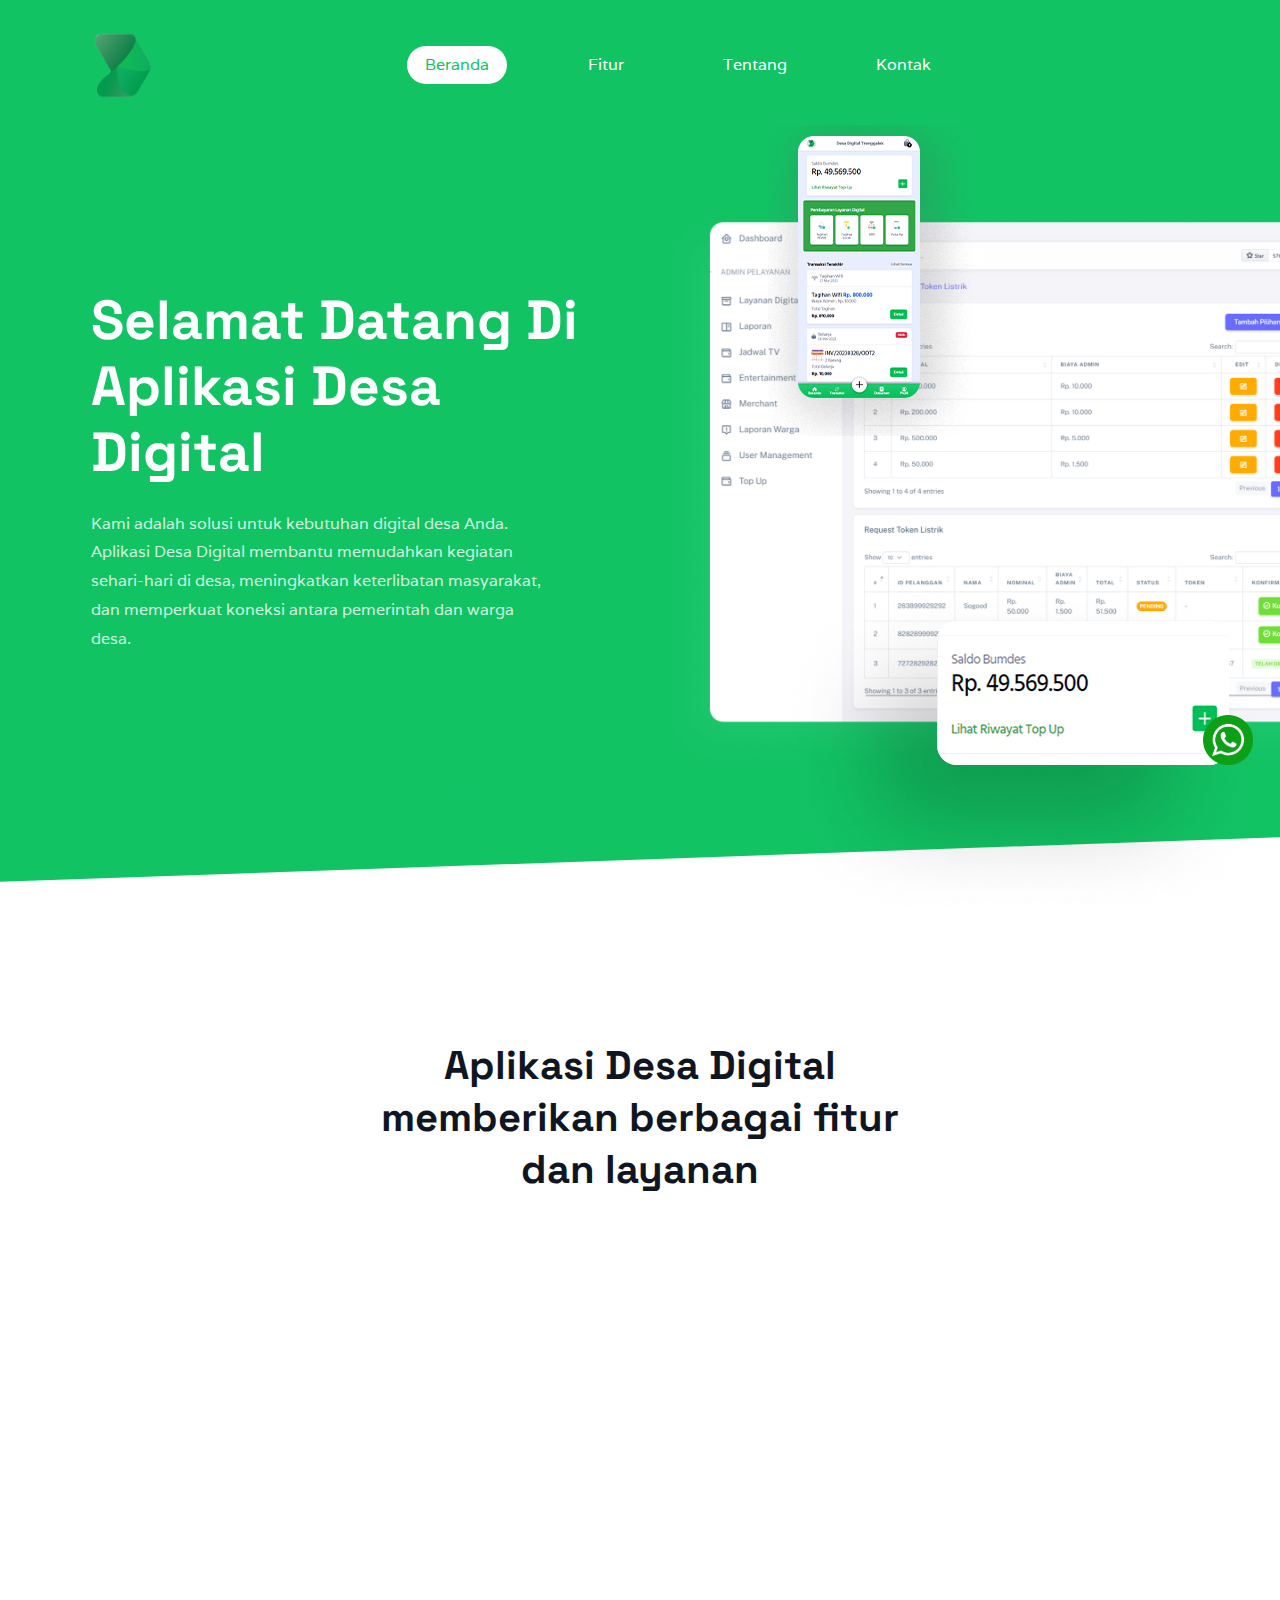
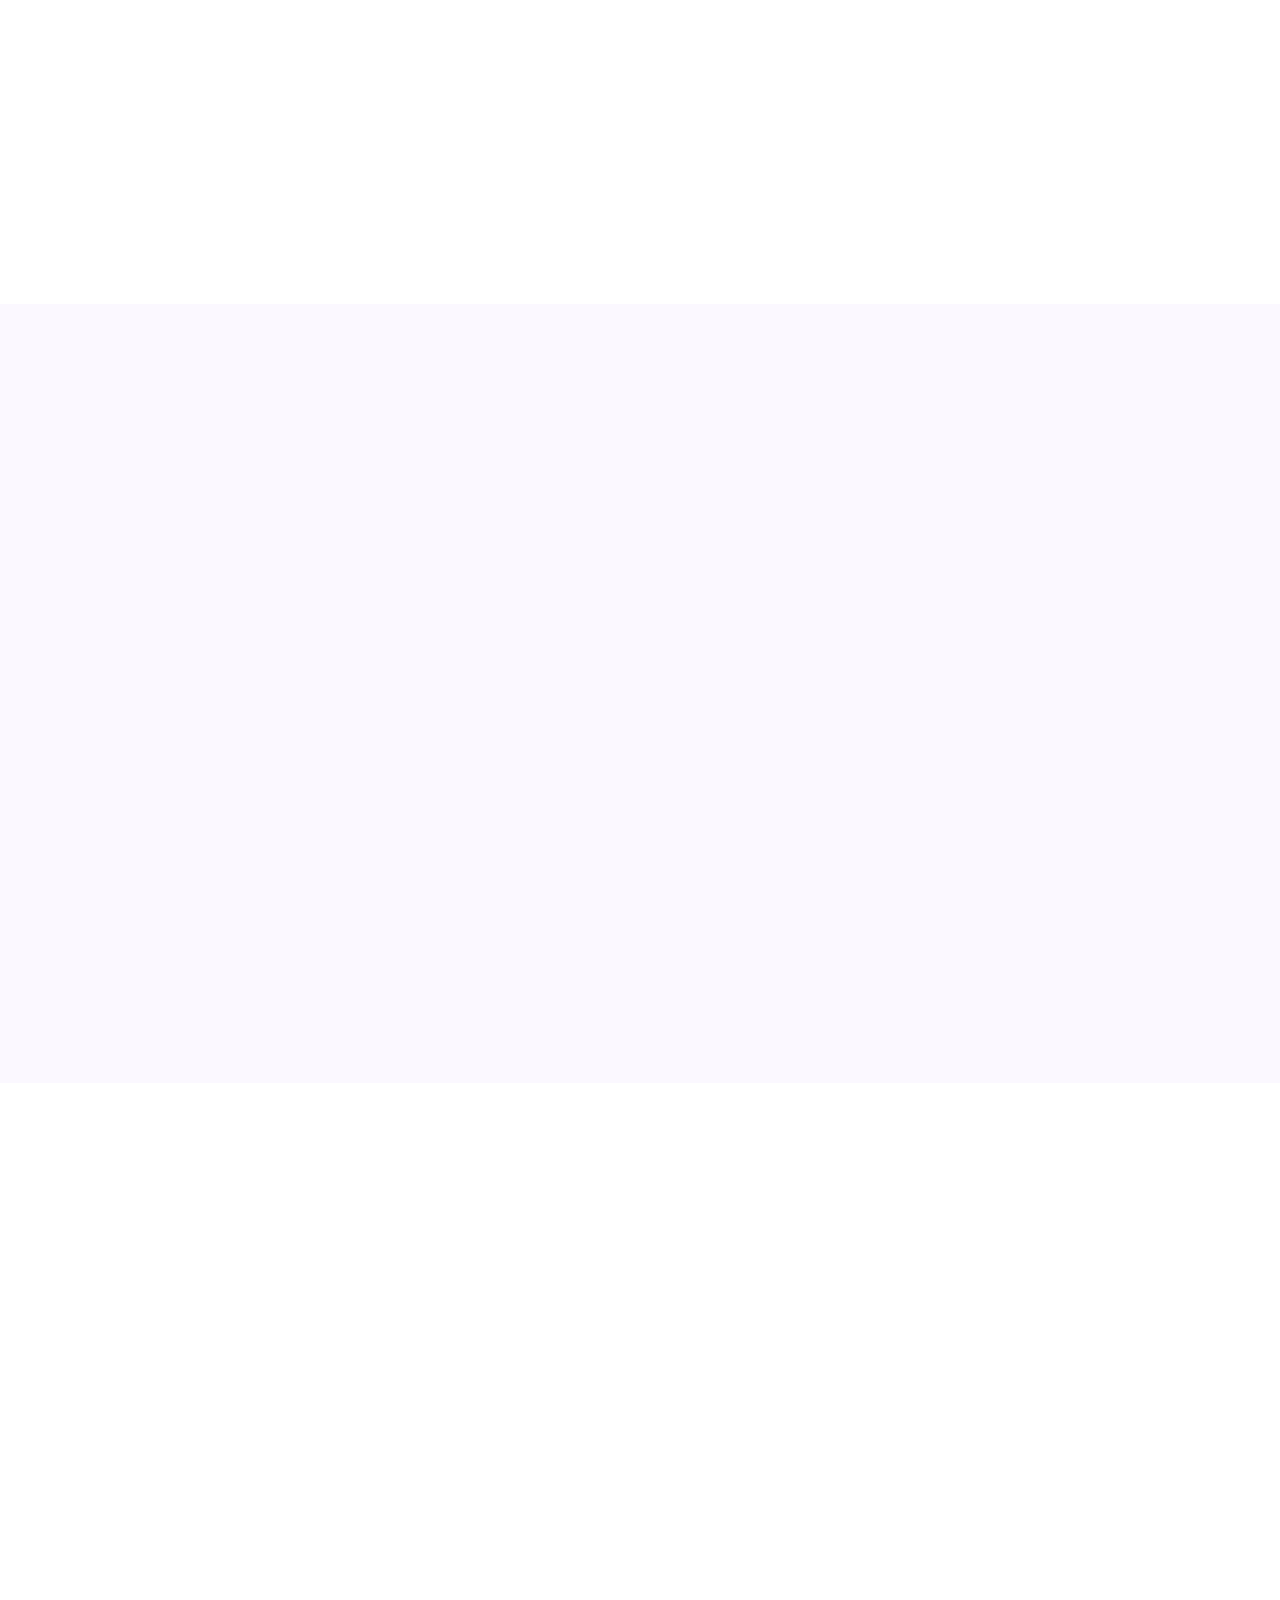
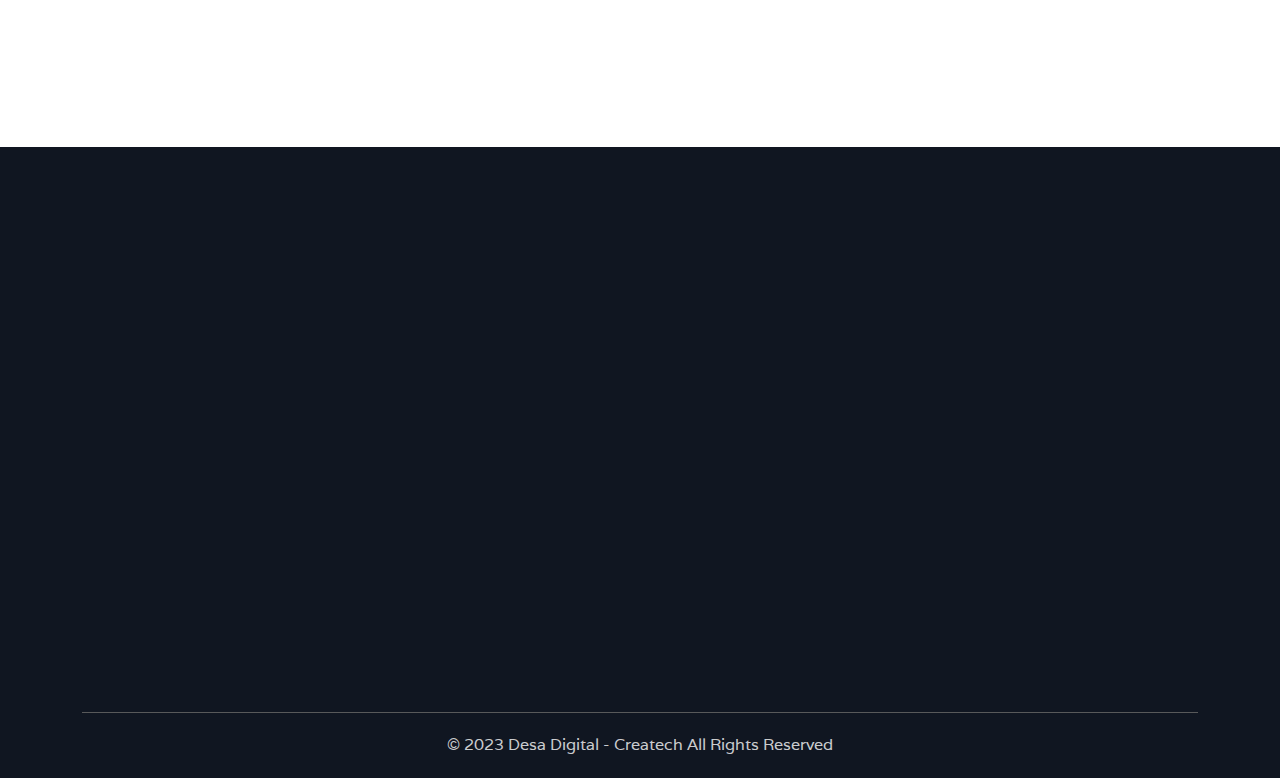
==== commit ec161f53: "Fix navbar" ====
--- a/index.html
+++ b/index.html
@@ -70,6 +70,16 @@
                             </ul>
                         </div>
                         <!-- Mainmenu Section End -->
+                    
+                        <div class="header-btn-area">
+                            <div class="header-list">
+                                <ul>
+                                    <li class="canvas d-none sc-pr-20 sc-sm-pr-10">
+                                        <a id="canva_expander" href="#"> <i class="ri-menu-line"></i></a>
+                                    </li>
+                                </ul>
+                            </div>
+                        </div>
                     </div>
                 </div>
             </div>
@@ -78,7 +88,7 @@
     <!--=====================================-->
     <!--=       Banner Section Start       =-->
     <!--=====================================-->
-    <section class="sc-banner-section-area bottom-skew-bg sc-pt-150  sc-pb-50 sc-sm-pb-70">
+    <section class="sc-banner-section-area bottom-skew-bg sc-pt-200  sc-pb-50 sc-sm-pb-70">
         <div class="banner-circle-shape" data-sal="slide-down" data-sal-duration="1000" data-sal-delay="100"></div>
         <div class="container-fluid p-0">
             <div class="row sc-banner-item d-flex align-items-center">
@@ -96,8 +106,10 @@
                     </div>
                 </div>
                 <div class="col-md-6">
-                    <div class="shake-y" data-sal="slide-left" data-sal-duration="1000" data-sal-delay="100">
-                        <img src="assets/images/pwa/1.png" alt="Banner" />
+                    <div class="banner-image text-end shake-y" data-sal="slide-left" data-sal-duration="1000" data-sal-delay="100">
+                        <img class="banner-img" src="assets/images/banner/1.png" alt="Banner" />
+                        <img class="banner-img_1 pulse" src="assets/images/banner/2.png" alt="Banner" />
+                        <img class="banner-img_2 pulse" src="assets/images/banner/3.png" alt="Banner" />
                     </div>
                 </div>
             </div>
@@ -734,7 +746,7 @@
         </div>
     </div>
     <!-- Search Modal End -->
-    
+
 <!-- WA  -->
 <a  class="floating" href="https://wa.me/+6289516042702" target="_blank">
     <img src="./assets/images/icons/wa.png" alt="Whatsapp" width="50">
--- a/assets/css/style.css
+++ b/assets/css/style.css
@@ -37691,7 +37691,7 @@
 }
 
 .sc-banner-section-area3 .banner-circle-shape2 {
-  background: #12C364;
+  background: #12c36572;
   position: absolute;
   width: 780px;
   height: 780px;
@@ -37743,7 +37743,7 @@
 }
 
 .sc-banner-section-area4 .banner-circle-shape2 {
-  background: #12C364;
+  background: #12c36572;
   position: absolute;
   width: 780px;
   height: 780px;
@@ -37832,10 +37832,10 @@
   position: absolute;
   width: 880px;
   height: 800px;
-  top: -20%;
+  top: -50%;
   right: -5%;
   border-radius: 50%;
-  background: #12C364;
+  background: #05a133;
 }
 
 .bottom-skew-bg {
@@ -40954,7 +40954,7 @@
 .sc-breadcrumbs {
   position: relative;
   background-color: #12C364;
-  /* background-image: url(../images/banner/inner_bg.jpg); */
+  background-image: url(../images/banner/inner_bg.jpg);
   background-position: center center;
   background-repeat: no-repeat;
   background-size: cover;
--- a/assets/css/main.css
+++ b/assets/css/main.css
@@ -86,3 +86,27 @@
     right: 3vh;
     z-index: 9999;
 }
+
+/* Responsive */
+
+@media only screen and (max-width: 480px) { 
+
+    .logo-area img {
+        width: 20px;
+    }
+
+    .sc-header-section .container-fluid  .row {
+        display: flex;
+        justify-content: space-between;
+    }
+
+    .header-btn-area  {
+        position: absolute;
+        right: 0;
+        top: 3vh;
+    }
+
+    .sc-main-logo {
+        text-align: left !important;
+    }
+}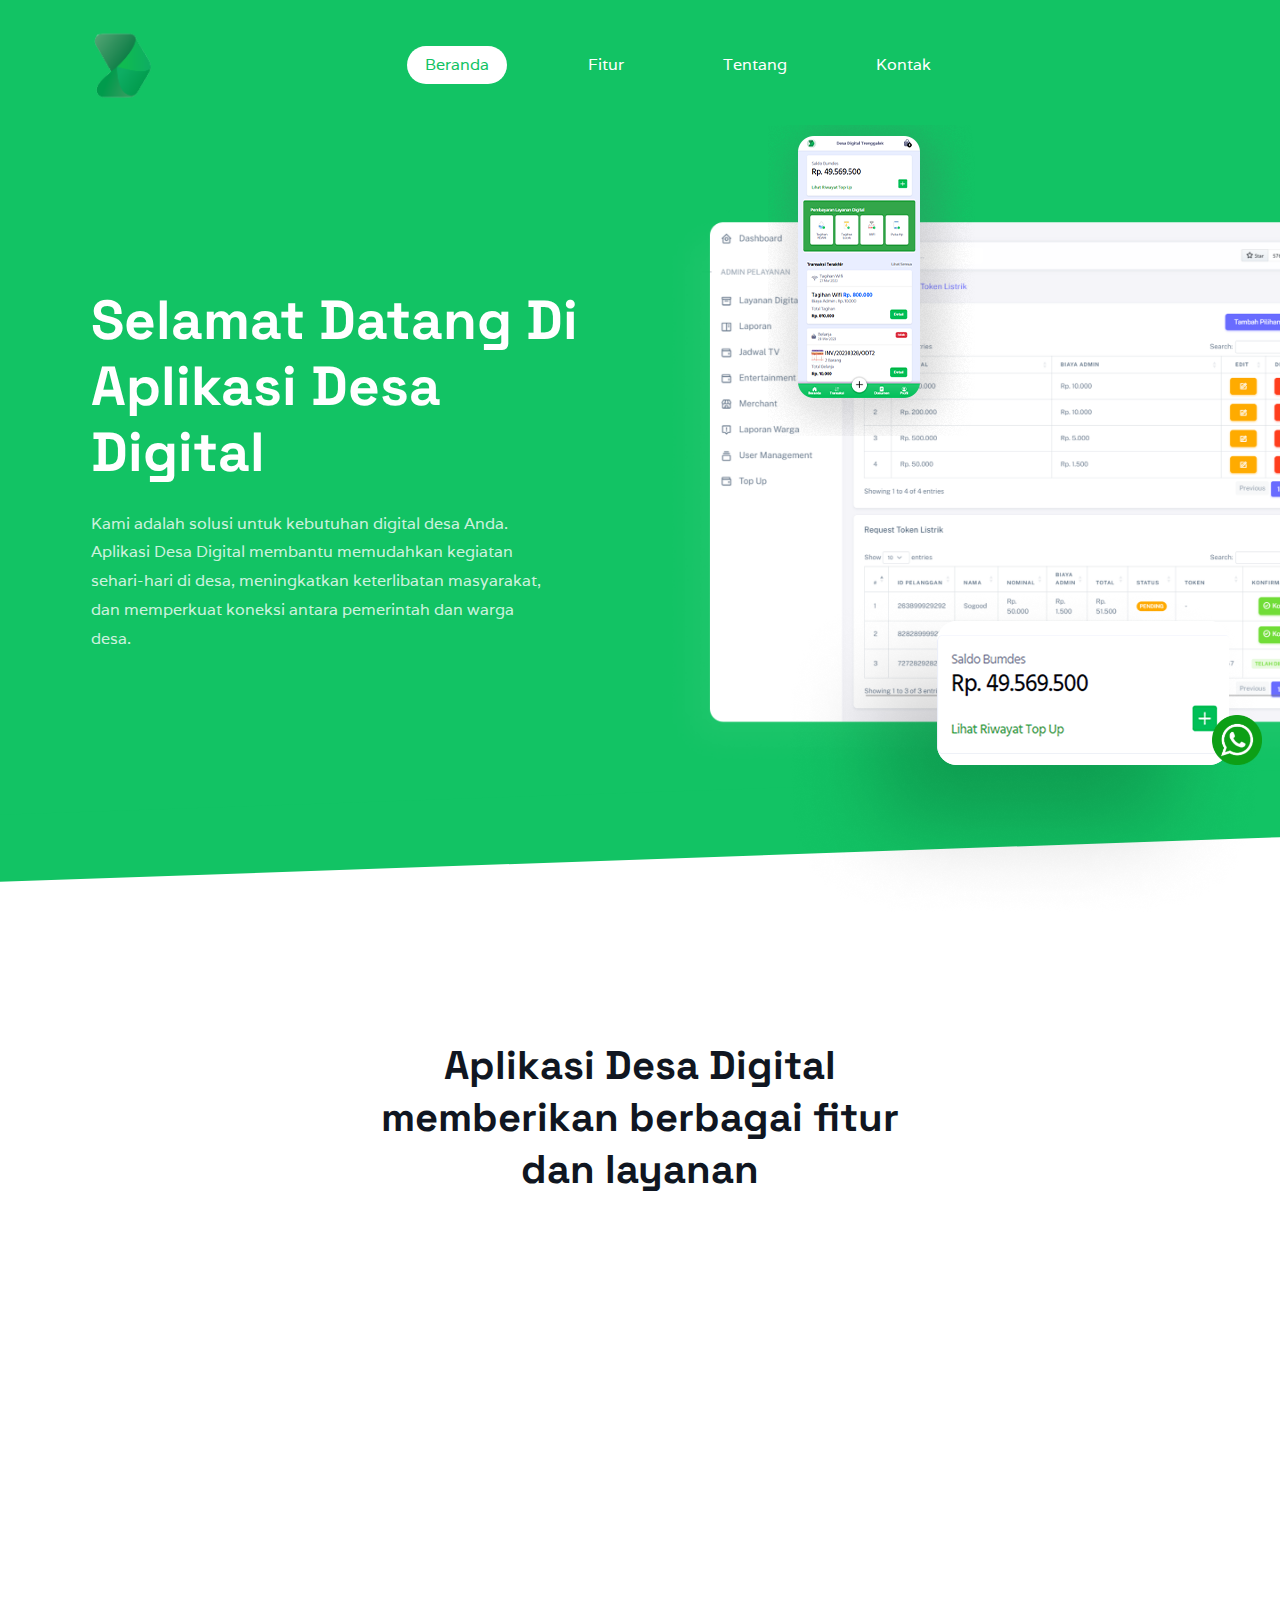
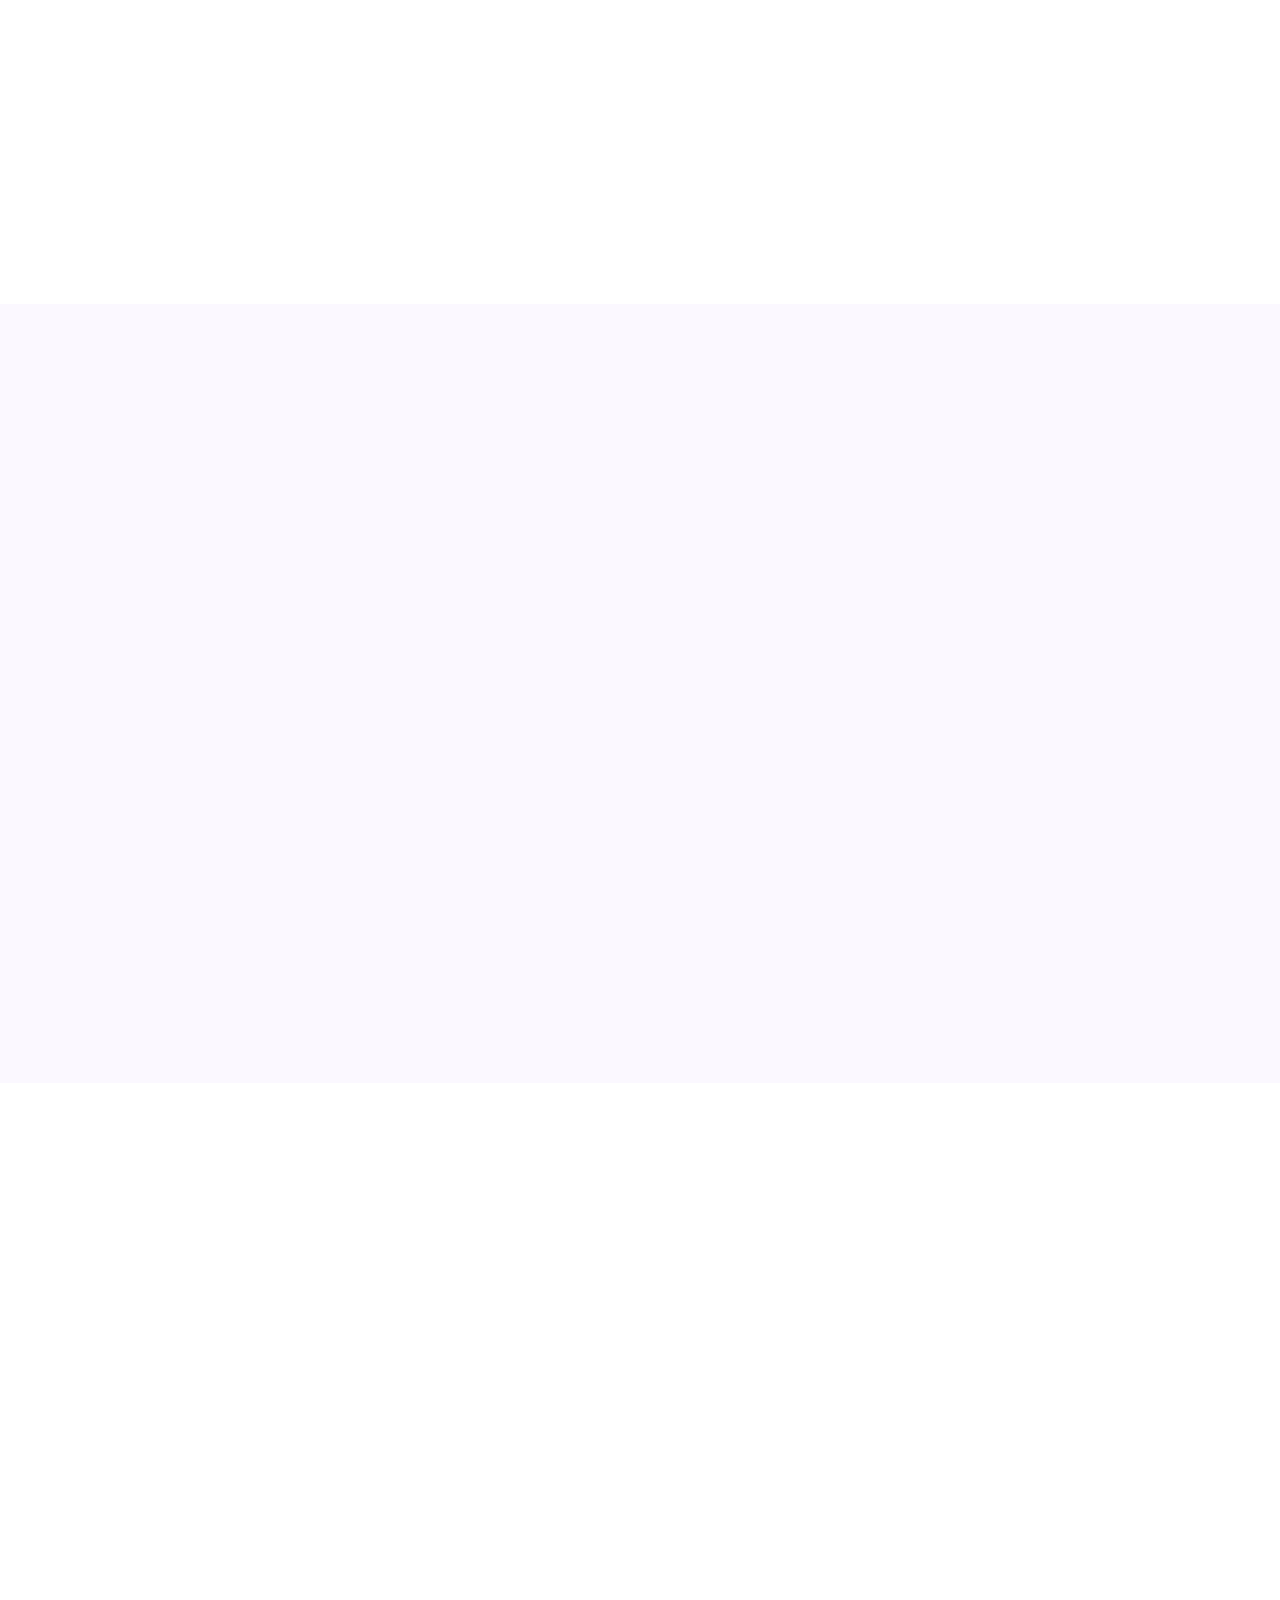
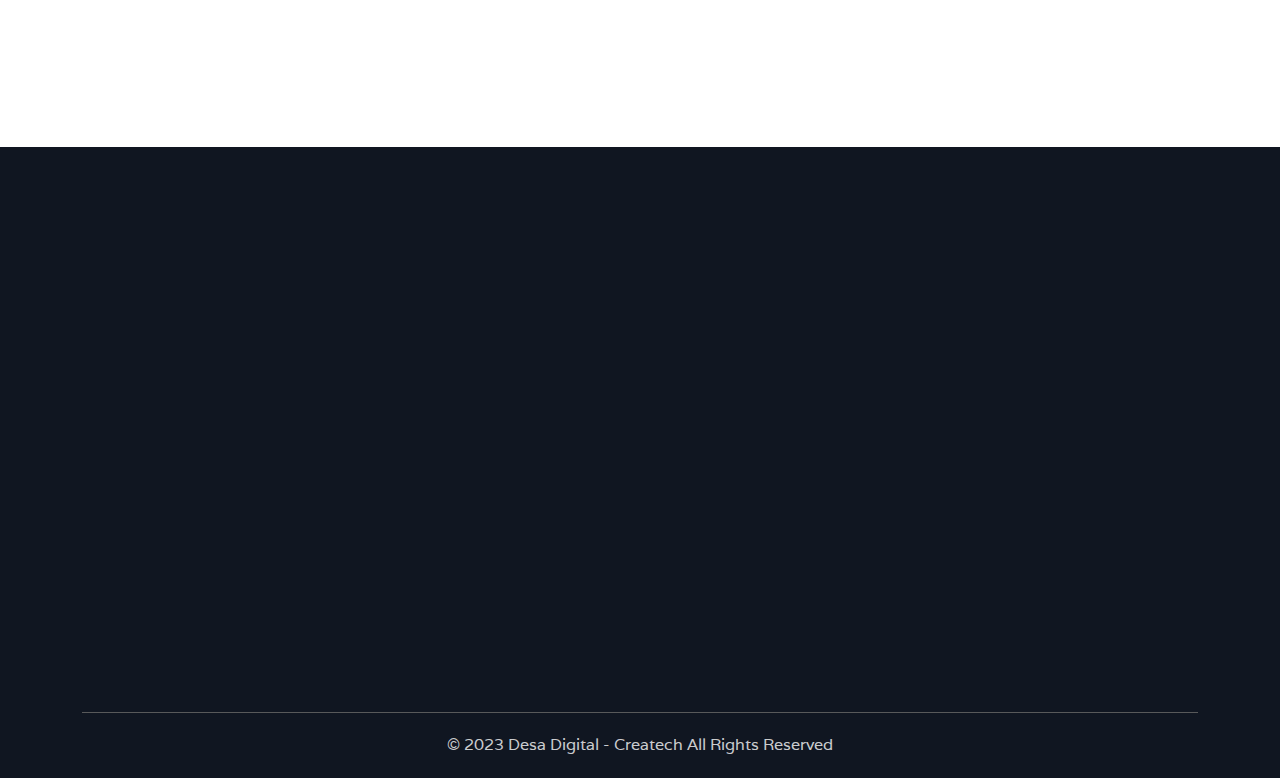
==== commit ed05158a: "Fix scalling navbar" ====
--- a/index.html
+++ b/index.html
@@ -671,41 +671,18 @@
         <!-- Canvas Mobile Menu start -->
         <nav class="right_menu_togle mobile-navbar-menu" id="mobile-navbar-menu">
             <ul class="nav-menu">
-                <li class="current-menu-item menu-item-has-children">
-                    <a class="active" href="/">Home</a>
-                    <ul class="sub-menu-list">
-                        <li><a class="active" href="/">Home One</a></li>
-                        <li><a href="index2.html">Home Two</a></li>
-                        <li><a href="index3.html">Home Three</a></li>
-                        <li><a href="index4.html">Home Four</a></li>
-                        <li><a href="index5.html">Home Five</a></li>
-                        <li><a href="index6.html">Home Six</a></li>
-                    </ul>
+                <li class="current-menu-item">
+                    <a class="active" href="/">Beranda</a>
                 </li>
-                <li>
-                    <a href="about.html">About Us</a>
+                <li class="current-menu-item">
+                    <a href="fitur.html">Fitur</a>
                 </li>
-                <li class="menu-item-has-children">
-                    <a href="#">Pages</a>
-                    <ul class="sub-menu-list">
-                        <li><a href="service.html">Service</a></li>
-                        <li><a href="price.html">Price</a></li>
-                        <li><a href="team.html">Team</a></li>
-                        <li><a href="team-details.html">Team Details</a></li>
-                        <li><a href="faq.html">Faq</a></li>
-                        <li><a href="login.html">Log In</a></li>
-                        <li><a href="register.html">Register</a></li>
-                        <li><a href="error.html">404 Error</a></li>
-                    </ul>
+                <li class="current-menu-item">
+                    <a href="tentang.html">Tentang</a>
                 </li>
-                <li class="menu-item-has-children">
-                    <a href="#">Blog</a>
-                    <ul class="sub-menu-list">
-                        <li><a href="blog.html">Blog</a></li>
-                        <li><a href="blog-details.html">Blog Details</a></li>
-                    </ul>
+                <li class="current-menu-item">
+                    <a href="kontak.html">Kontak</a>
                 </li>
-                <li><a href="contact.html">Contact</a></li>
             </ul>
         </nav>
         <!-- Canvas Menu end -->
--- a/assets/css/main.css
+++ b/assets/css/main.css
@@ -83,7 +83,7 @@
 .floating {
     position: fixed;
     bottom: 15vh;
-    right: 3vh;
+    right: 2vh;
     z-index: 9999;
 }
 
@@ -103,7 +103,7 @@
     .header-btn-area  {
         position: absolute;
         right: 0;
-        top: 3vh;
+        top: 10px;
     }
 
     .sc-main-logo {
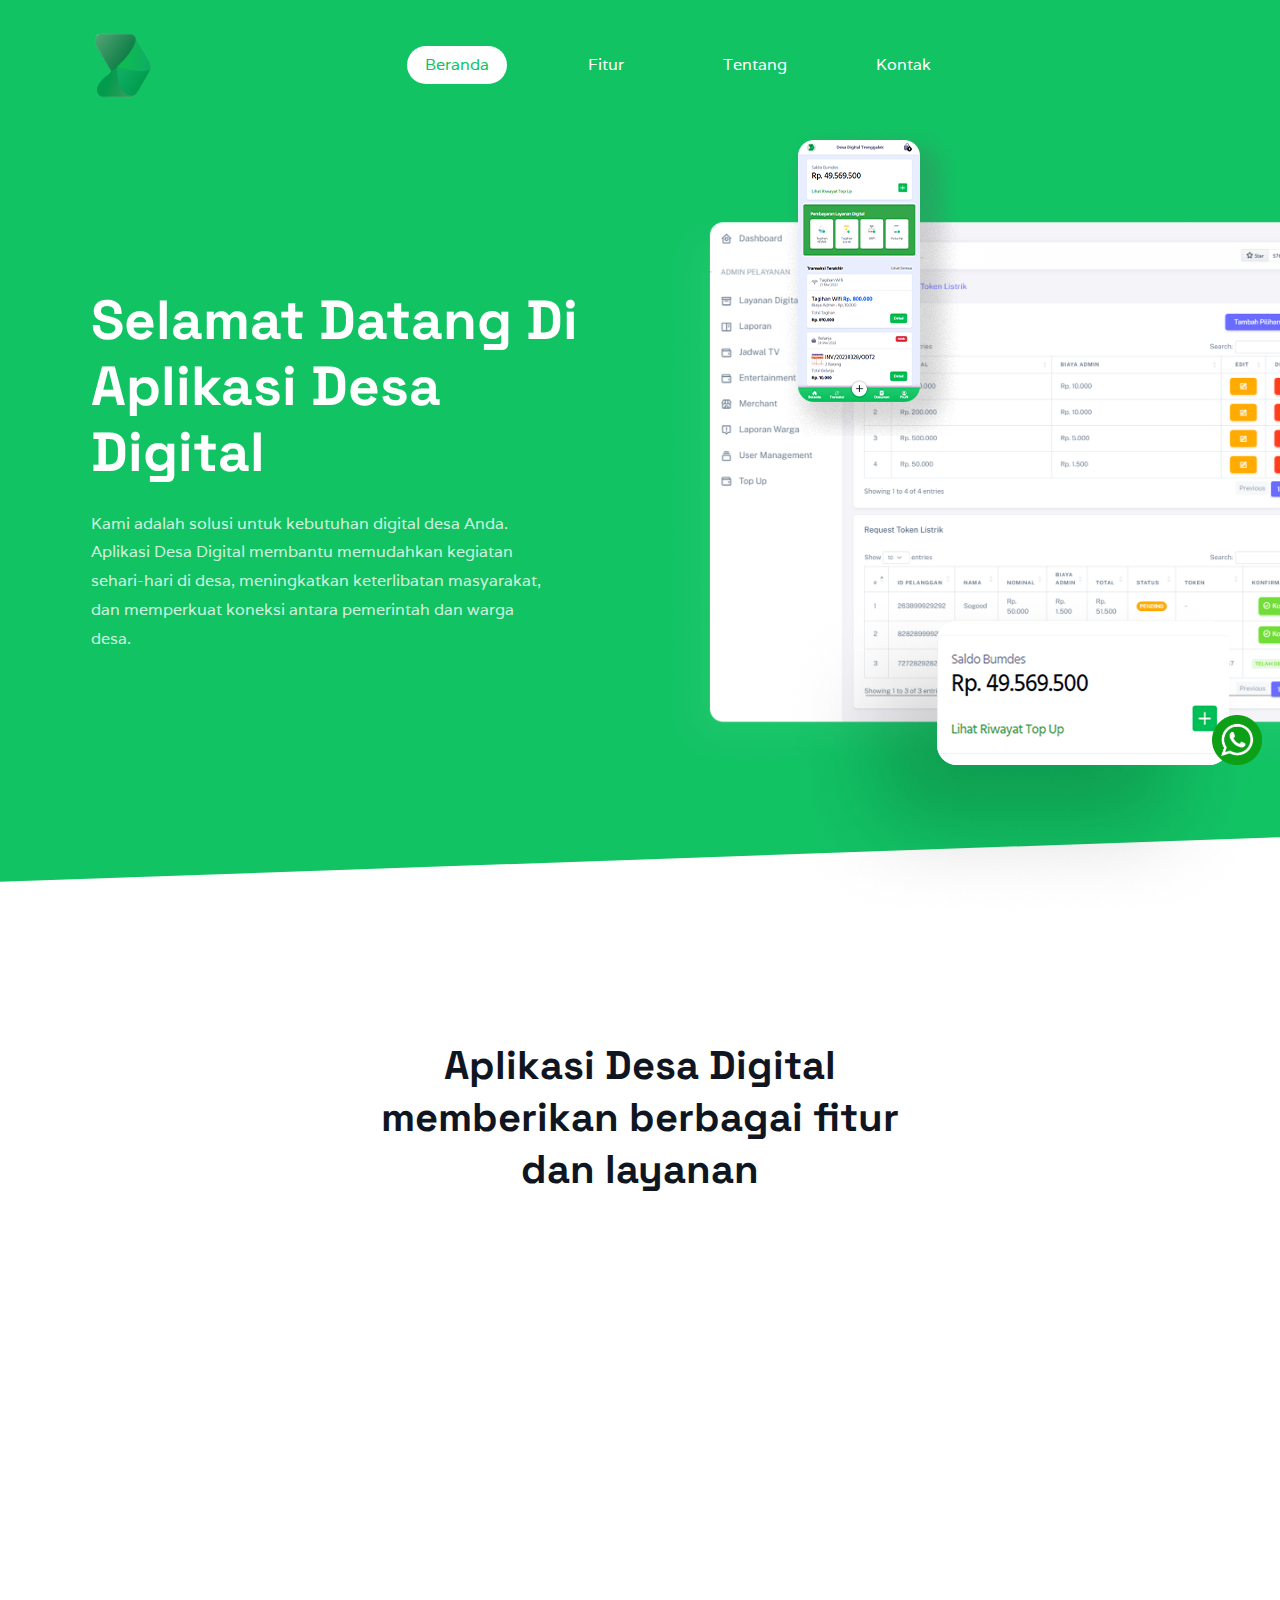
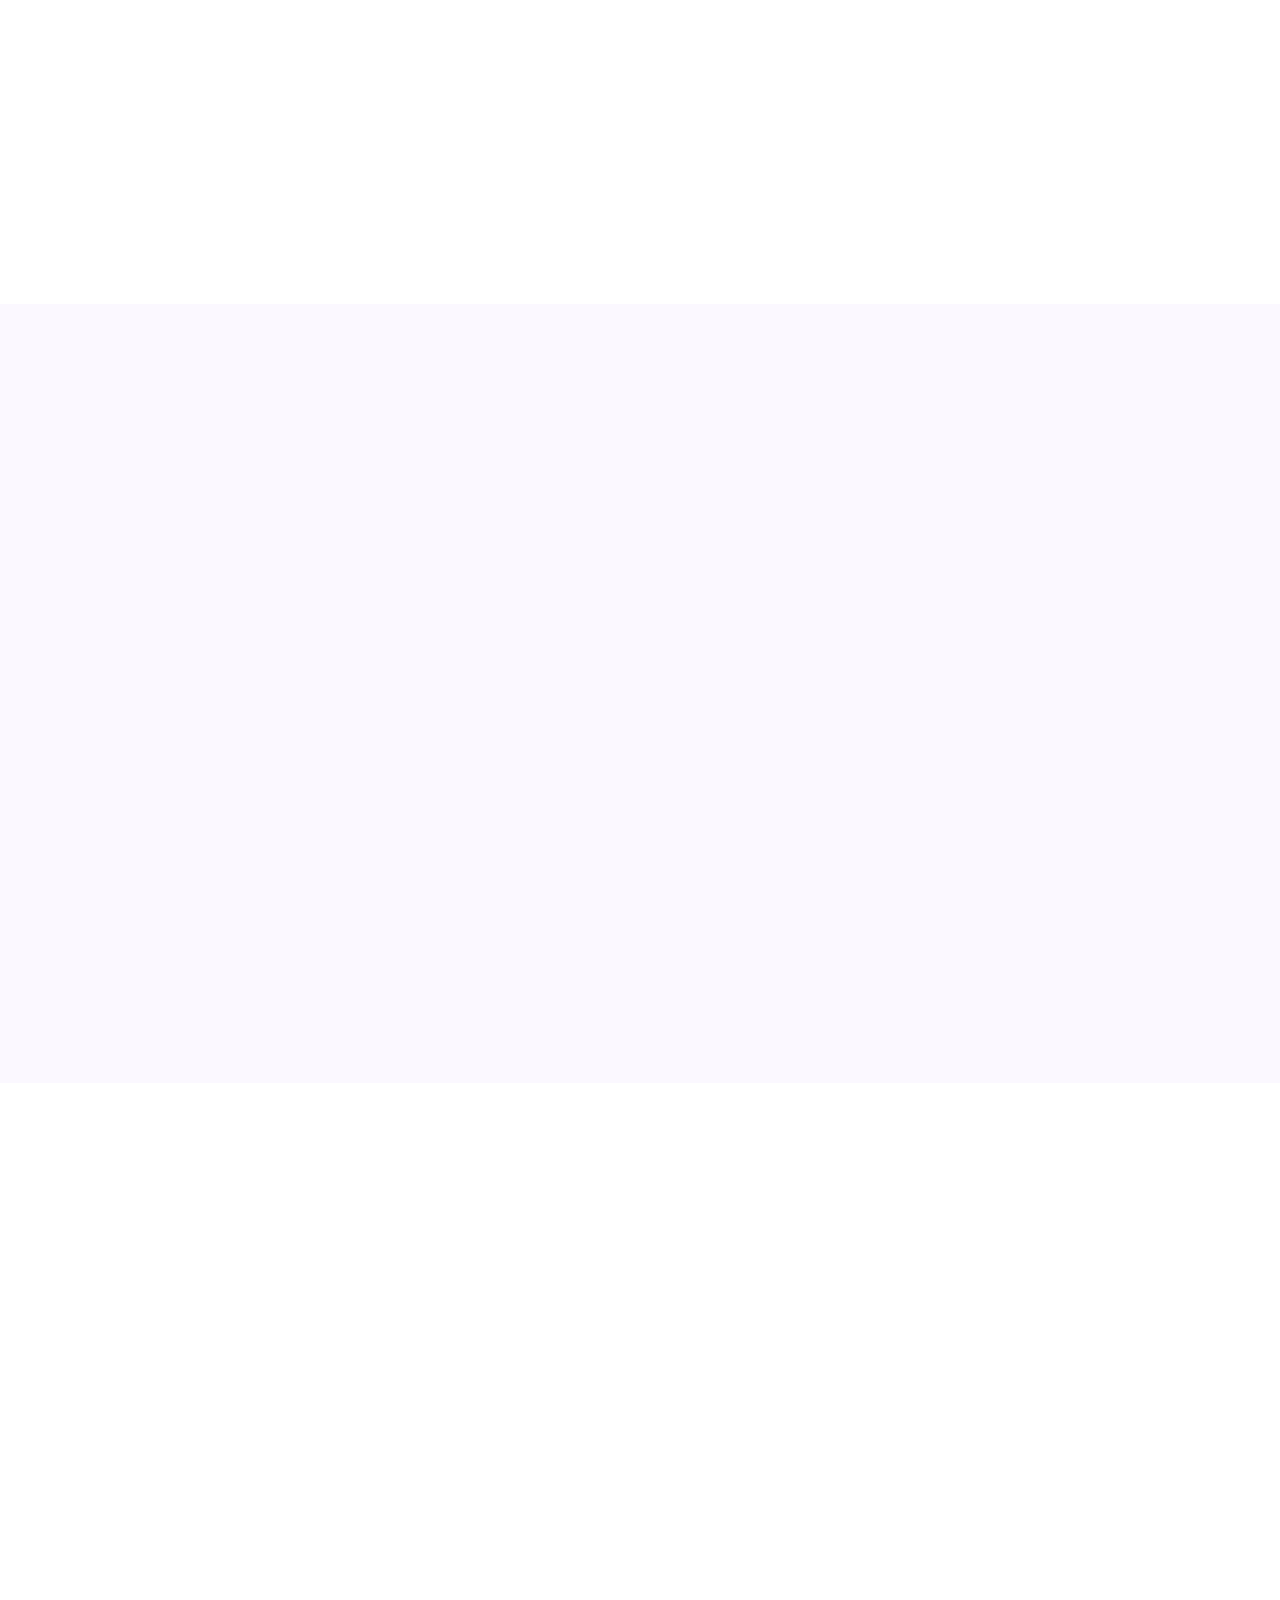
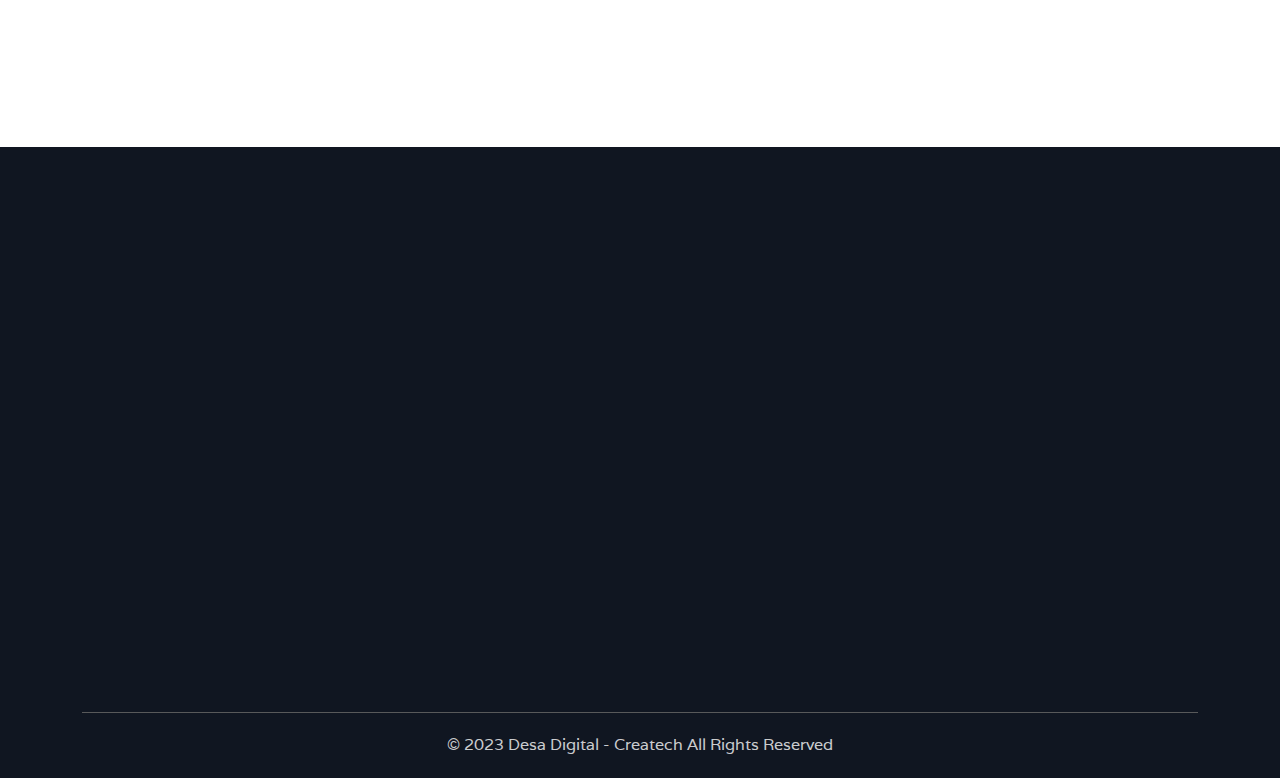
==== commit 45c04a2a: "Implement all navbar" ====
--- a/index.html
+++ b/index.html
@@ -70,8 +70,8 @@
                             </ul>
                         </div>
                         <!-- Mainmenu Section End -->
-                    
-                        <div class="header-btn-area">
+
+                        <div class="header-btn-area sc-main-logo ">
                             <div class="header-list">
                                 <ul>
                                     <li class="canvas d-none sc-pr-20 sc-sm-pr-10">
@@ -106,7 +106,8 @@
                     </div>
                 </div>
                 <div class="col-md-6">
-                    <div class="banner-image text-end shake-y" data-sal="slide-left" data-sal-duration="1000" data-sal-delay="100">
+                    <div class="banner-image text-end shake-y" data-sal="slide-left" data-sal-duration="1000"
+                        data-sal-delay="100">
                         <img class="banner-img" src="assets/images/banner/1.png" alt="Banner" />
                         <img class="banner-img_1 pulse" src="assets/images/banner/2.png" alt="Banner" />
                         <img class="banner-img_2 pulse" src="assets/images/banner/3.png" alt="Banner" />
@@ -177,7 +178,7 @@
                         <h4 class="sc-mb-0"><a href="#">Komunikasi & Konsultasi</a></h4>
                     </div>
                 </div>
-              
+
                 <div class="col-lg-4 col-md-6 col-sm-6 mb-5" data-sal="slide-up" data-sal-duration="500"
                     data-sal-delay="400">
                     <div class="sc-service-content-box text-center sc-md-mb-30">
@@ -199,25 +200,25 @@
                     </div>
                 </div>
                 <div class="col-lg-4 col-md-6 col-sm-6 mb-5" data-sal="slide-up" data-sal-duration="500"
-                data-sal-delay="300">
-                <div class="sc-service-content-box text-center sc-md-mb-30">
-                    <div class="service-icon">
-                        <svg class="sc-mb-25" width="43" height="49" viewBox="0 0 43 49" fill="none"
-                            xmlns="http://www.w3.org/2000/svg">
-                            <path
-                                d="M14.062 20.6432L7.4833 14.0645L26.6275 14.064C27.3393 16.5747 29.2254 18.5843 31.6862 19.4531C34.147 20.322 36.8765 19.9426 39.0074 18.4354C41.1377 16.9286 42.4043 14.4811 42.4043 11.8709C42.4043 9.26129 41.1377 6.81377 39.0074 5.30649C36.8765 3.7992 34.147 3.41987 31.6862 4.28923C29.2254 5.15809 27.3393 7.16712 26.6275 9.67834H7.4833L14.062 3.09967L10.9628 0L0.64095 10.3214C0.230485 10.7328 0 11.2902 0 11.8709C0 12.4522 0.230472 13.0095 0.64095 13.421L10.9628 23.7424L14.062 20.6432ZM34.3549 8.21594C35.3242 8.21594 36.2537 8.60142 36.9396 9.28673C37.6249 9.97203 38.0098 10.9016 38.0098 11.8709C38.0098 12.8402 37.6249 13.7703 36.9396 14.4556C36.2537 15.1409 35.3242 15.5259 34.3549 15.5259C33.3855 15.5259 32.456 15.1409 31.7701 14.4556C31.0848 13.7703 30.6999 12.8403 30.6999 11.8709C30.6999 10.9016 31.0848 9.97203 31.7701 9.28673C32.456 8.60142 33.3855 8.21594 34.3549 8.21594Z"
-                                fill="#D5EBE0" />
-                            <path
-                                d="M9.92946 48.5289L17.566 40.948L15.2728 38.6718L10.4056 43.5035L10.4056 32.3585L7.16046 32.3585L7.16046 43.5035L2.29327 38.6718L3.11077e-06 40.948L7.63658 48.5289C7.94063 48.8303 8.35297 49 8.78302 49C9.21307 49 9.62542 48.8304 9.92946 48.5289Z"
-                                fill="#D5EBE0" />
-                            <path
-                                d="M32.5989 32.8295L24.9623 40.4104L27.2556 42.6866L32.1227 37.8549V48.9999H35.3679V37.8549L40.235 42.6866L42.5283 40.4104L34.8917 32.8295C34.5877 32.5281 34.1753 32.3584 33.7453 32.3584C33.3153 32.3584 32.9029 32.528 32.5989 32.8295Z"
-                                fill="#D5EBE0" />
-                        </svg>
-                    </div>
-                    <h4 class="sc-mb-0"><a href="#">Layanan Pendidikan & Hiburan</a></h4>
-                </div>
-            </div>
+                    data-sal-delay="300">
+                    <div class="sc-service-content-box text-center sc-md-mb-30">
+                        <div class="service-icon">
+                            <svg class="sc-mb-25" width="43" height="49" viewBox="0 0 43 49" fill="none"
+                                xmlns="http://www.w3.org/2000/svg">
+                                <path
+                                    d="M14.062 20.6432L7.4833 14.0645L26.6275 14.064C27.3393 16.5747 29.2254 18.5843 31.6862 19.4531C34.147 20.322 36.8765 19.9426 39.0074 18.4354C41.1377 16.9286 42.4043 14.4811 42.4043 11.8709C42.4043 9.26129 41.1377 6.81377 39.0074 5.30649C36.8765 3.7992 34.147 3.41987 31.6862 4.28923C29.2254 5.15809 27.3393 7.16712 26.6275 9.67834H7.4833L14.062 3.09967L10.9628 0L0.64095 10.3214C0.230485 10.7328 0 11.2902 0 11.8709C0 12.4522 0.230472 13.0095 0.64095 13.421L10.9628 23.7424L14.062 20.6432ZM34.3549 8.21594C35.3242 8.21594 36.2537 8.60142 36.9396 9.28673C37.6249 9.97203 38.0098 10.9016 38.0098 11.8709C38.0098 12.8402 37.6249 13.7703 36.9396 14.4556C36.2537 15.1409 35.3242 15.5259 34.3549 15.5259C33.3855 15.5259 32.456 15.1409 31.7701 14.4556C31.0848 13.7703 30.6999 12.8403 30.6999 11.8709C30.6999 10.9016 31.0848 9.97203 31.7701 9.28673C32.456 8.60142 33.3855 8.21594 34.3549 8.21594Z"
+                                    fill="#D5EBE0" />
+                                <path
+                                    d="M9.92946 48.5289L17.566 40.948L15.2728 38.6718L10.4056 43.5035L10.4056 32.3585L7.16046 32.3585L7.16046 43.5035L2.29327 38.6718L3.11077e-06 40.948L7.63658 48.5289C7.94063 48.8303 8.35297 49 8.78302 49C9.21307 49 9.62542 48.8304 9.92946 48.5289Z"
+                                    fill="#D5EBE0" />
+                                <path
+                                    d="M32.5989 32.8295L24.9623 40.4104L27.2556 42.6866L32.1227 37.8549V48.9999H35.3679V37.8549L40.235 42.6866L42.5283 40.4104L34.8917 32.8295C34.5877 32.5281 34.1753 32.3584 33.7453 32.3584C33.3153 32.3584 32.9029 32.528 32.5989 32.8295Z"
+                                    fill="#D5EBE0" />
+                            </svg>
+                        </div>
+                        <h4 class="sc-mb-0"><a href="#">Layanan Pendidikan & Hiburan</a></h4>
+                    </div>
+                </div>
             </div>
         </div>
     </section>
@@ -724,11 +725,11 @@
     </div>
     <!-- Search Modal End -->
 
-<!-- WA  -->
-<a  class="floating" href="https://wa.me/+6289516042702" target="_blank">
-    <img src="./assets/images/icons/wa.png" alt="Whatsapp" width="50">
-</a>
-<!-- End WA  -->
+    <!-- WA  -->
+    <a class="floating" href="https://wa.me/+6289516042702" target="_blank">
+        <img src="./assets/images/icons/wa.png" alt="Whatsapp" width="50">
+    </a>
+    <!-- End WA  -->
 
     <!-- start scrollUp  -->
     <div id="scrollUp">
--- a/assets/css/main.css
+++ b/assets/css/main.css
@@ -103,10 +103,10 @@
     .header-btn-area  {
         position: absolute;
         right: 0;
-        top: 10px;
+        top: 20px;
     }
 
-    .sc-main-logo {
+    .sc-main-logo  {
         text-align: left !important;
     }
 }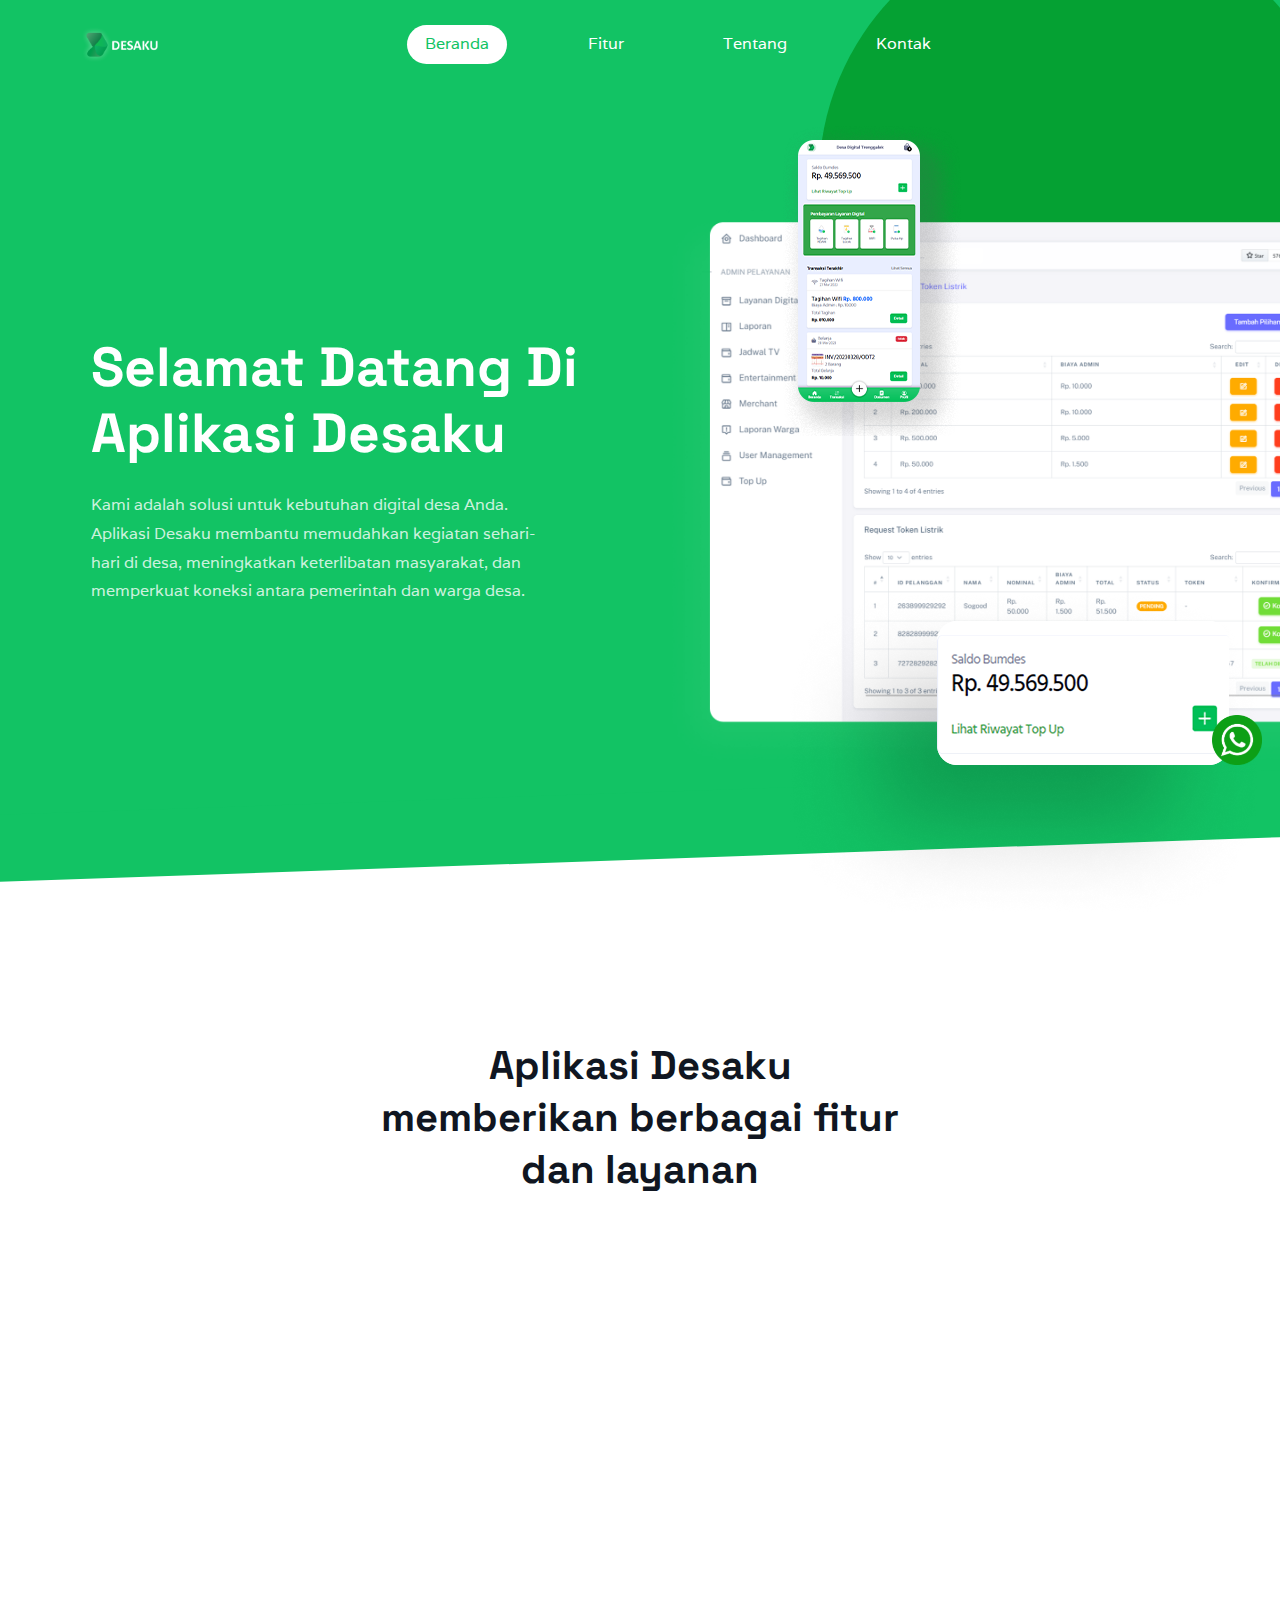
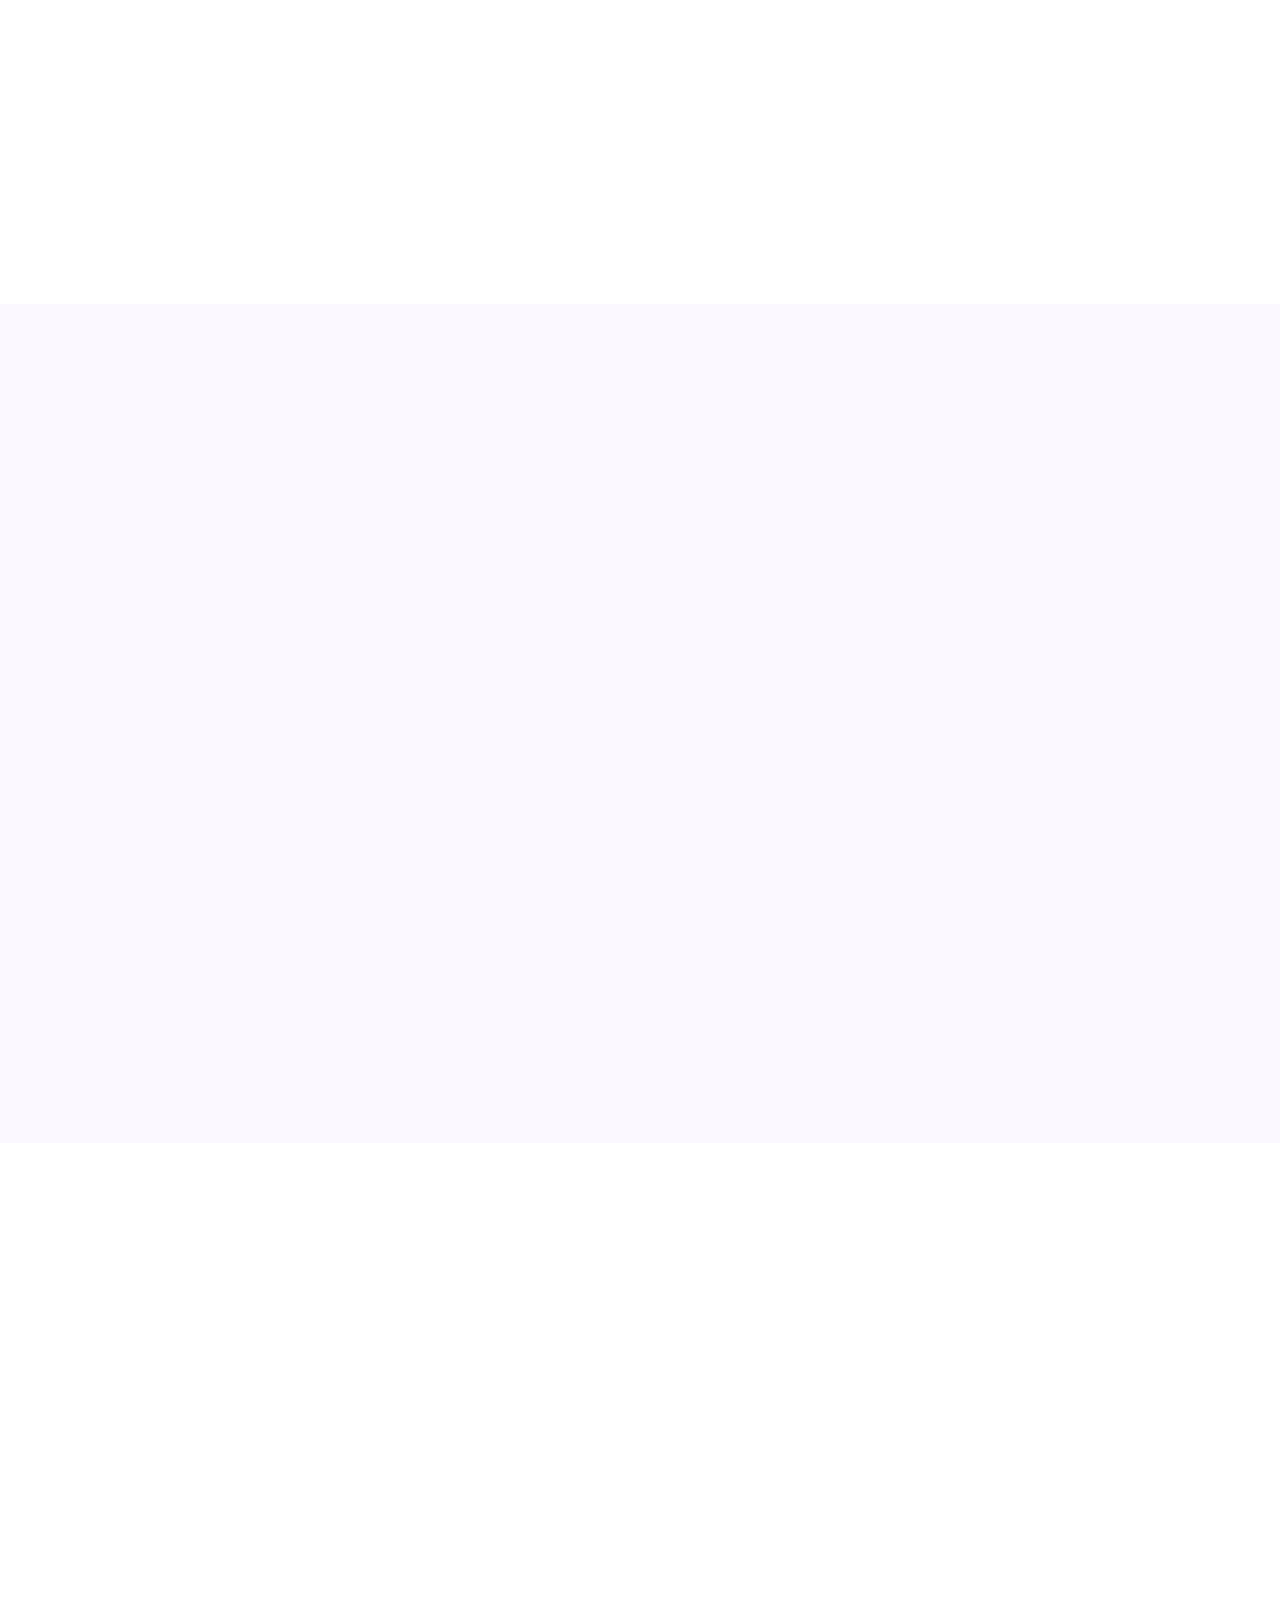
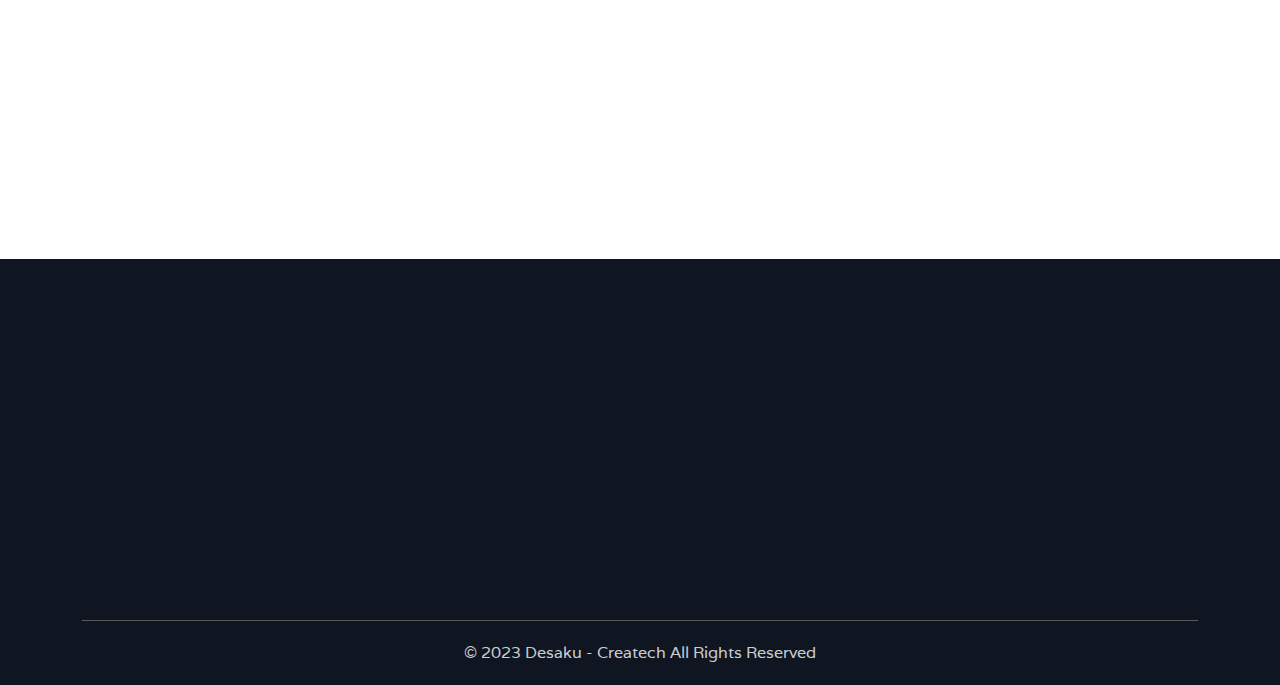
==== commit 8d69ff42: "FIx illustration" ====
--- a/index.html
+++ b/index.html
@@ -6,7 +6,7 @@
 <head>
     <!-- meta tag -->
     <meta charset="utf-8" />
-    <title>Desa Digital - Beranda</title>
+    <title>Desaku - Beranda</title>
     <meta name="description" content="" />
     <!-- responsive tag -->
     <meta http-equiv="x-ua-compatible" content="ie=edge" />
@@ -96,10 +96,10 @@
                     <div class="banner-header-content" data-sal="slide-up" data-sal-duration="1000"
                         data-sal-delay="100">
                         <h1 class="banner-title p-z-idex white-color sc-mb-25 sc-sm-mb-15">Selamat Datang di Aplikasi
-                            Desa Digital
+                            Desaku
                         </h1>
                         <div class="banner-sub-title white-dark-color sc-mb-40 sc-sm-mb-25">
-                            Kami adalah solusi untuk kebutuhan digital desa Anda. Aplikasi Desa Digital membantu
+                            Kami adalah solusi untuk kebutuhan digital desa Anda. Aplikasi Desaku membantu
                             memudahkan kegiatan sehari-hari di desa, meningkatkan keterlibatan masyarakat, dan
                             memperkuat koneksi antara pemerintah dan warga desa.
                         </div>
@@ -125,7 +125,7 @@
             <div class="row">
                 <div class="col-md-6 offset-md-3">
                     <div class="sc-heading-area text-center sc-mb-60">
-                        <h2 class="heading-title">Aplikasi Desa Digital memberikan berbagai fitur dan layanan</h2>
+                        <h2 class="heading-title">Aplikasi Desaku memberikan berbagai fitur dan layanan</h2>
                     </div>
                 </div>
             </div>
@@ -231,8 +231,8 @@
                 <div class="col-lg-6" data-sal="slide-right" data-sal-duration="800">
                     <div class="image-area sc-md-mb-150">
                         <div class="sc-about-image">
-                            <img class="about-image" src="assets/images/about/about-image.png" alt="about-image" />
-                            <img class="about-image_1 pulse" src="assets/images/about/about-img_1.png" alt="About" />
+                            <img class="about-image" src="assets/images/about/1.png" alt="about-image" width="300"/>
+                            <img class="about-image_1 pulse" src="assets/images/about/2.png" alt="About" width="500" />
                             <div class="circle-shape pulse"></div>
                         </div>
                     </div>
@@ -240,10 +240,10 @@
                 <div class="col-lg-6" data-sal="slide-left" data-sal-duration="800">
                     <div class="sc-about-item sc-pl-100">
                         <div class="sc-heading-area sc-mb-30 sc-sm-mb-15">
-                            <h2 class="heading-title">Kelebihan desa digital</h2>
+                            <h2 class="heading-title">Kelebihan Desaku</h2>
                         </div>
                         <div class="description sc-mb-25 sc-sm-mb-15">
-                            Aplikasi Desa Digital dirancang untuk memberikan kemudahan, kecepatan, dan keterlibatan
+                            Aplikasi Desaku dirancang untuk memberikan kemudahan, kecepatan, dan keterlibatan
                             dalam menjalankan aktivitas desa Anda. Ayo bergabung bersama kami dan buat desa Anda semakin
                             maju dan berkembang dengan Aplikasi Desa Digital.
                         </div>
@@ -261,7 +261,7 @@
                 <div class="col-lg-6" data-sal="slide-up" data-sal-duration="900">
                     <div class="sc-feature-item sc-pr-90">
                         <div class="sc-heading-area sc-mb-30">
-                            <h2 class="heading-title">Best Features For Project Management.</h2>
+                            <h2 class="heading-title">Keuntungan Menggunakan Desaku</h2>
                         </div>
                         <div class="feature-content-box">
                             <div class="feature-icon">
@@ -273,9 +273,8 @@
                                 </svg>
                             </div>
                             <div class="sc-feature-text">
-                                <h4 class="feature-title"><a href="#">Manage Smartly</a></h4>
-                                <div class="description sc-mb-25">Stay on top of your task lists and stay in touch with
-                                    what's happening</div>
+                                <h4 class="feature-title"><a href="#">Kelola Keperluan Desa Dengan Mudah</a></h4>
+                                <div class="description sc-mb-25">Kelola semua keperluan desa hanya dalam satu aplikasi</div>
                             </div>
                         </div>
                         <div class="feature-content-box">
@@ -291,9 +290,8 @@
                                 </svg>
                             </div>
                             <div class="sc-feature-text">
-                                <h4 class="feature-title"><a href="#">B2C Communicate</a></h4>
-                                <div class="description sc-mb-25">Stay on top of your task lists and stay in touch with
-                                    what's happening</div>
+                                <h4 class="feature-title"><a href="#">Mencatat Laporan Penduduk Dengan Sistematis</a></h4>
+                                <div class="description sc-mb-25">Semua laporan penduduk dapat dikelola dengan baik oleh aplikasi</div>
                             </div>
                         </div>
                         <div class="feature-content-box">
@@ -315,17 +313,16 @@
                                 </svg>
                             </div>
                             <div class="sc-feature-text">
-                                <h4 class="feature-title"><a href="#">Quick Report</a></h4>
-                                <div class="description sc-mb-25">Stay on top of your task lists and stay in touch with
-                                    what's happening</div>
+                                <h4 class="feature-title"><a href="#">Catat Transaksi Penduduk</a></h4>
+                                <div class="description sc-mb-25">Semua transaksi penduduk dapat di catat dengan rapi melalui aplikasi</div>
                             </div>
                         </div>
                     </div>
                 </div>
                 <div class="col-lg-6" data-sal="slide-up" data-sal-duration="800" data-sal-delay="250">
                     <div class="feature-image-area shake-y">
-                        <img class="feature-img" src="assets/images/feature/feature_img.png" alt="Feature" />
-                        <img class="feature-img_1 pulse" src="assets/images/feature/feature_img1.png" alt="Feature" />
+                        <img class="feature-img" src="assets/images/feature/1.png" alt="Feature" />
+                        <img class="feature-img_1 pulse" src="assets/images/feature/2.png" alt="Feature" />
                         <div class="feature-shape left-right-rotate"></div>
                     </div>
                 </div>
@@ -578,7 +575,7 @@
     <!--=====================================-->
     <!--=       Footer Section Start       =-->
     <!--=====================================-->
-    <section class="sc-footer-section sc-pt-200 sc-md-pt-170">
+    <section class="sc-footer-section sc-pt-100 sc-md-pt-170">
         <div class="container">
             <div class="row padding-bottom">
                 <div class="col-lg-3 col-sm-6" data-sal="slide-up" data-sal-duration="500" data-sal-delay="100">
@@ -586,7 +583,7 @@
                         <div class="footer-logo sc-mb-25">
                             <a href="#"><img src="assets/images/logo.png" alt="Foote Logo" /></a>
                         </div>
-                        <p class="footer-des">Full customer management system for SEM & Enterprices business.</p>
+                        <p class="footer-des">Desa Maju, Semua Terlibat!</p>
                         <ul class="about-icon">
                             <li>
                                 <a href="#"><i class="ri-facebook-fill"></i></a>
@@ -609,37 +606,25 @@
                 <div class="col-lg-3 col-sm-6 sc-xs-mt-40" data-sal="slide-up" data-sal-duration="500"
                     data-sal-delay="200">
                     <div class="footer-menu-area sc-pl-90 sc-lg-pl-0 sc-md-pl-0 sc-md-mb-30 sc-sm-mb-0">
-                        <h4 class="footer-title white-color sc-md-mb-15">Company</h4>
+                        <h4 class="footer-title white-color sc-md-mb-15">Perusahaan</h4>
                         <ul class="footer-menu-list">
-                            <li><a href="about.html">About Us</a></li>
+                            <li><a href="https://createch.id" target="_blank">Tentang Kami</a></li>
+                            <li><a href="https://createch.id/contact" target="_blank">Kontak</a></li>
                             <li><a href="#">Privacy Policy</a></li>
                             <li><a href="#">Terms & Conditions</a></li>
-                            <li><a href="contact.html">Contact</a></li>
                         </ul>
                     </div>
                 </div>
-                <div class="col-lg-3 col-sm-6 sc-sm-mt-40" data-sal="slide-up" data-sal-duration="500"
-                    data-sal-delay="300">
-                    <div class="footer-menu-area sc-pl-90 sc-lg-pl-0 sc-md-pl-0">
-                        <h4 class="footer-title white-color sc-md-mb-15">Resources</h4>
-                        <ul class="footer-menu-list">
-                            <li><a href="#">Products</a></li>
-                            <li><a href="#">Pricing</a></li>
-                            <li><a href="#">FAQ</a></li>
-                            <li><a href="#">Careers</a></li>
-                        </ul>
-                    </div>
-                </div>
-                <div class="col-lg-3 col-sm-6 sc-sm-mt-40" data-sal="slide-up" data-sal-duration="500"
+               
+                <div class="col-6 sc-sm-mt-40" data-sal="slide-up" data-sal-duration="500"
                     data-sal-delay="400">
                     <div class="footer-menu-area footer-menu-area-left sc-pl-65 sc-lg-pl-0 sc-md-pl-0">
-                        <h4 class="footer-title white-color sc-md-mb-15">Get In Touch</h4>
+                        <h4 class="footer-title white-color sc-md-mb-15">Kontak Kami</h4>
                         <ul class="footer-menu-list">
-                            <li><i class="ri-mail-fill"></i><a href="mailto:hello@yourmail.com">hello@yourmail.com</a>
+                            <li><i class="ri-mail-fill"></i><a href="mailto:admin@createch.id">admin@createch.id</a>
                             </li>
                             <li><i class="ri-phone-fill"></i><a href="tel:(000)123456789">(000) 123 456 789</a></li>
-                            <li class="footer-map"><i class="ri-map-pin-fill"></i><span>255 Sheet, City Name Home Land,
-                                    NY</span></li>
+                            <li class="footer-map"><i class="ri-map-pin-fill"></i><span>Jl. Gayungsari No. 15, Gayungan, Kec. Gayungan, Kota SBY, Jawa Timur 60235</span></li>
                         </ul>
                     </div>
                 </div>
@@ -651,7 +636,7 @@
                 <div class="row">
                     <div class="col-lg-12">
                         <div class="copyright-text text-center">
-                            <p>© 2023 <a href="#"> Desa Digital - Createch </a> All Rights Reserved</p>
+                            <p>© 2023 <a href="#"> Desaku - Createch </a> All Rights Reserved</p>
                         </div>
                     </div>
                 </div>
--- a/assets/css/style.css
+++ b/assets/css/style.css
@@ -37832,7 +37832,7 @@
   position: absolute;
   width: 880px;
   height: 800px;
-  top: -50%;
+  top: -10%;
   right: -5%;
   border-radius: 50%;
   background: #05a133;
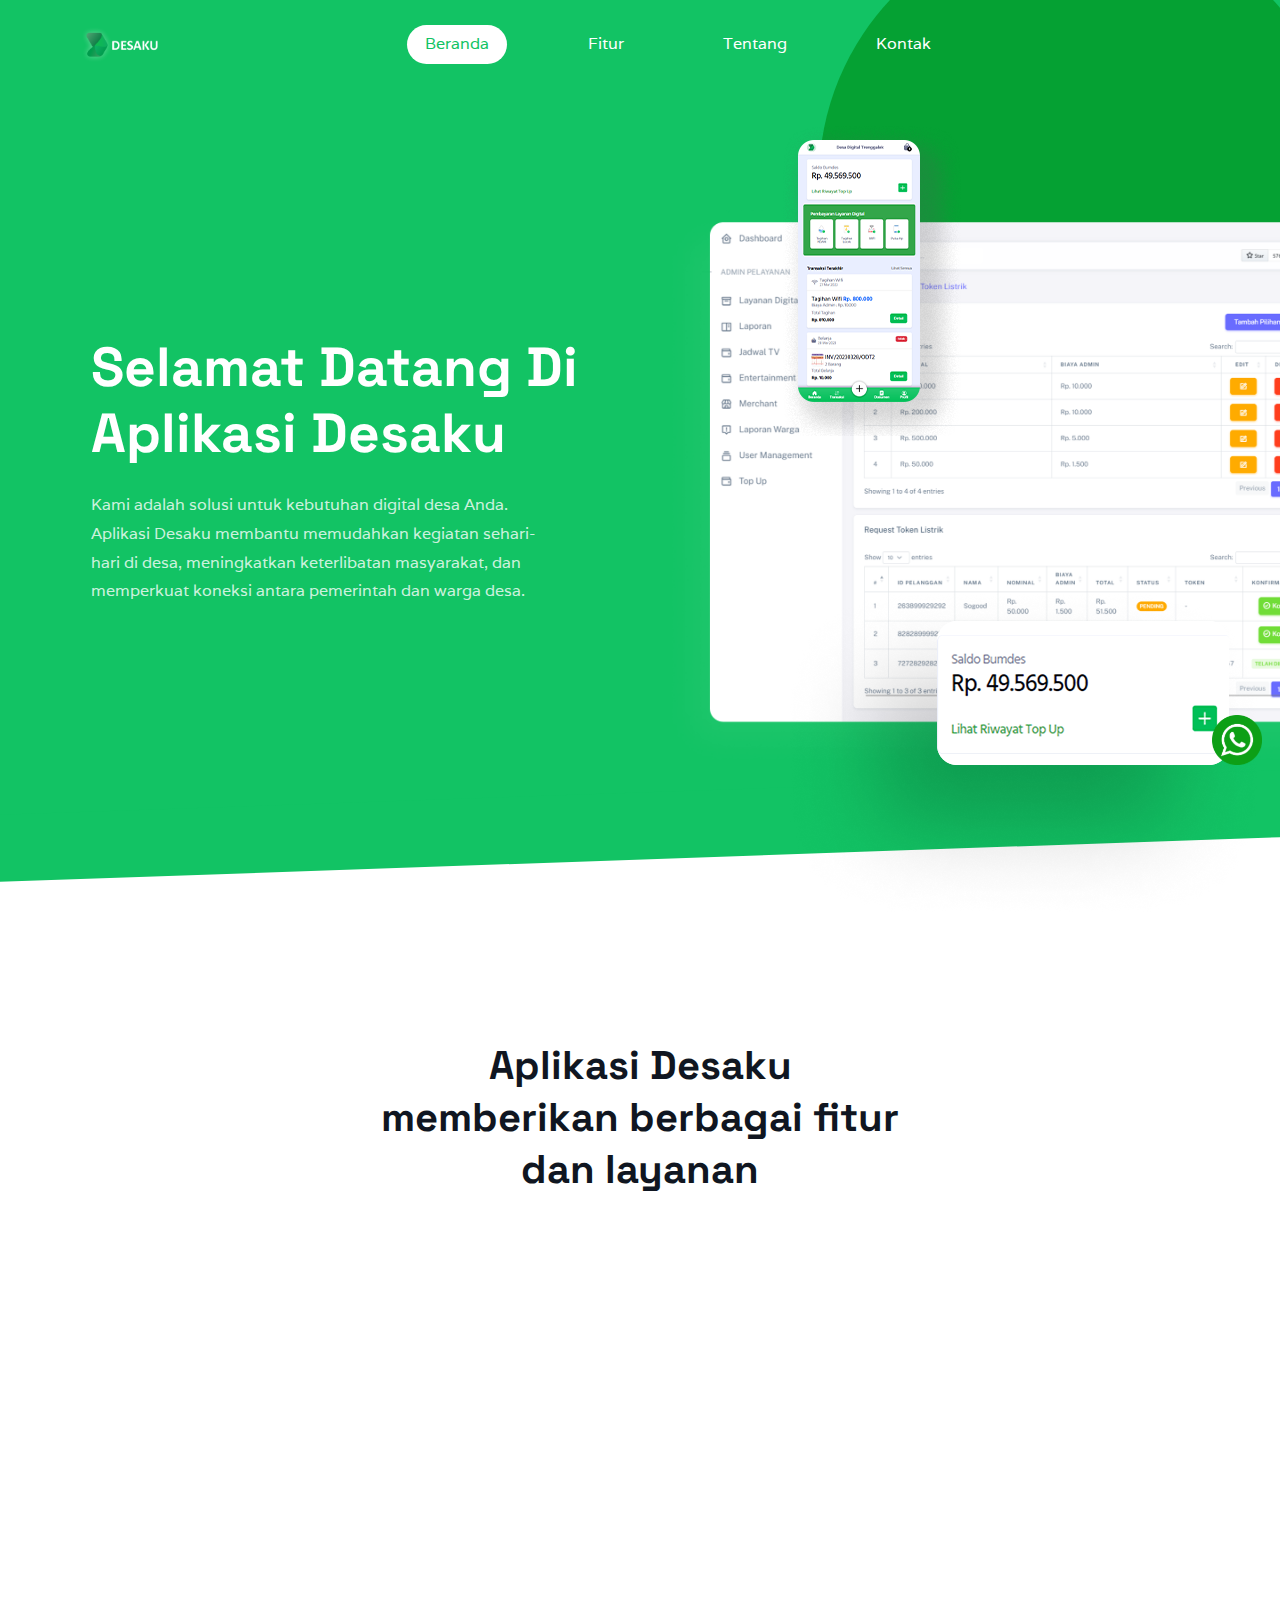
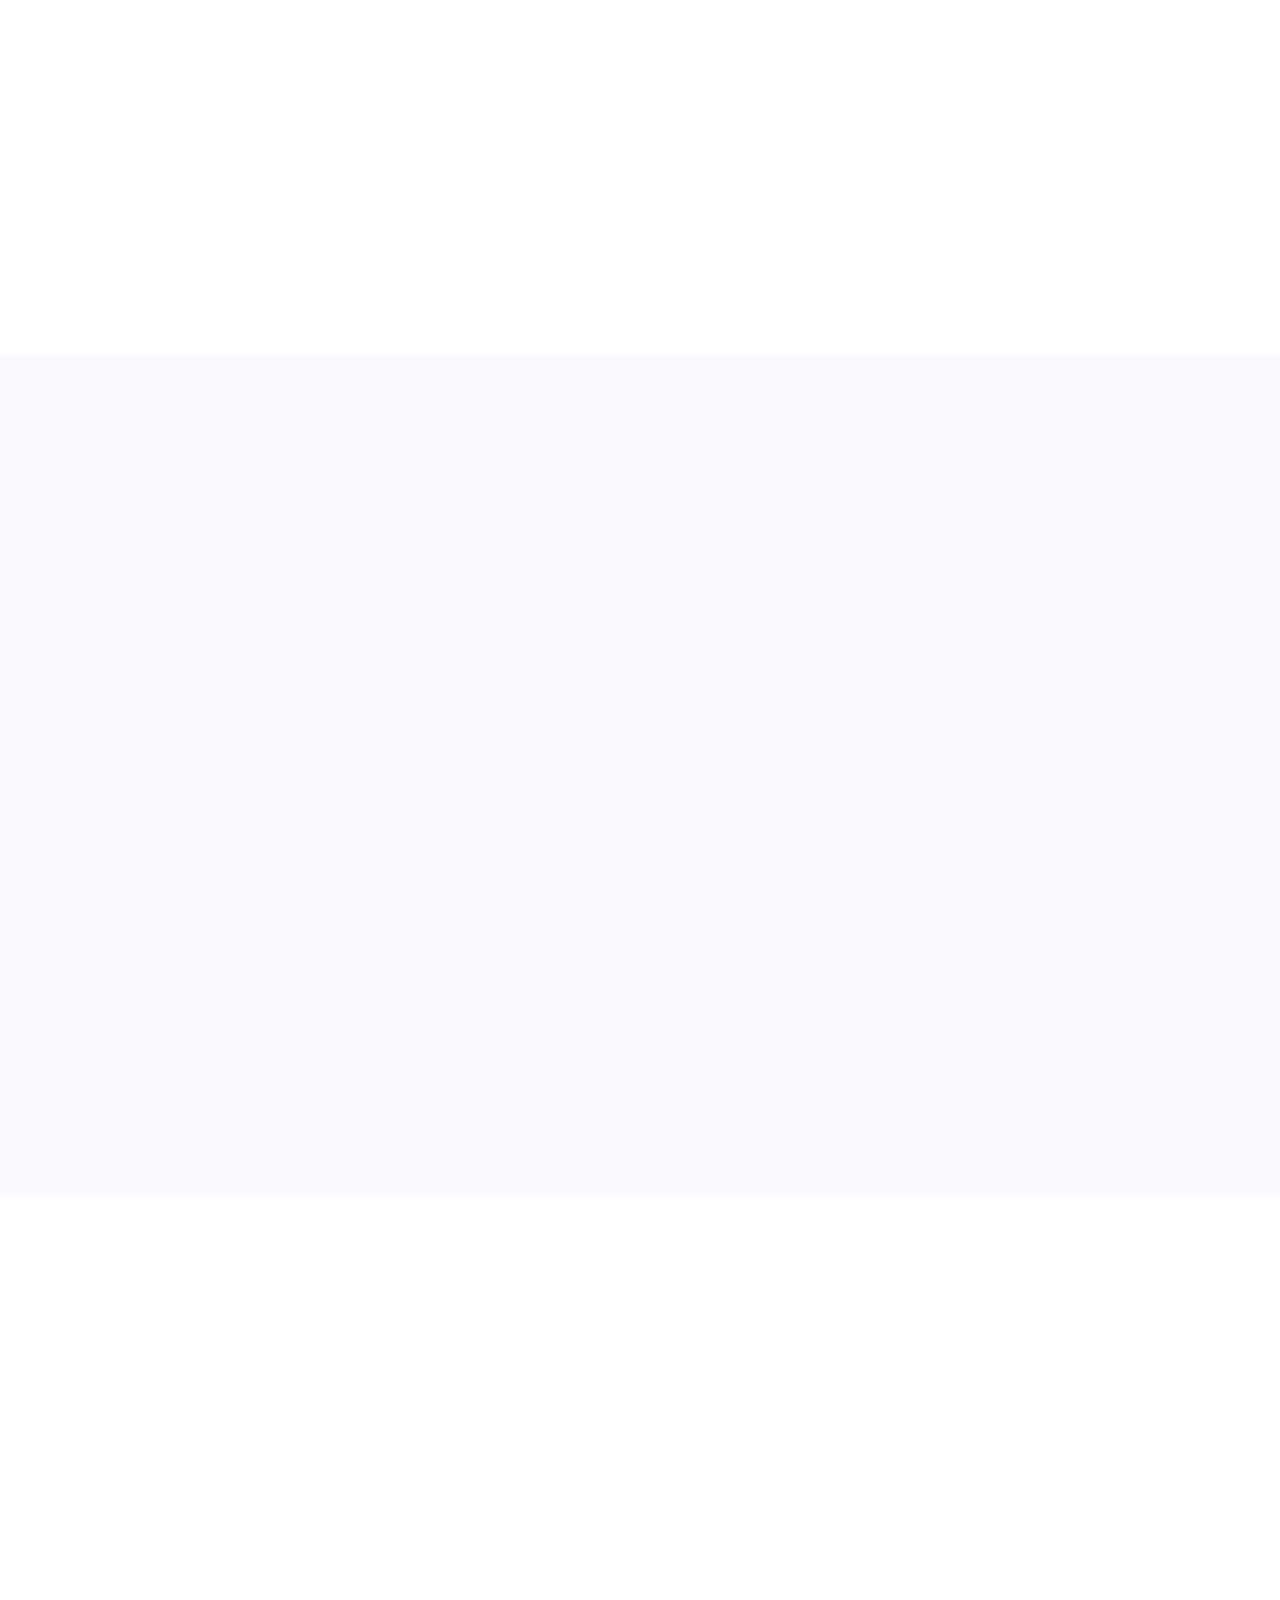
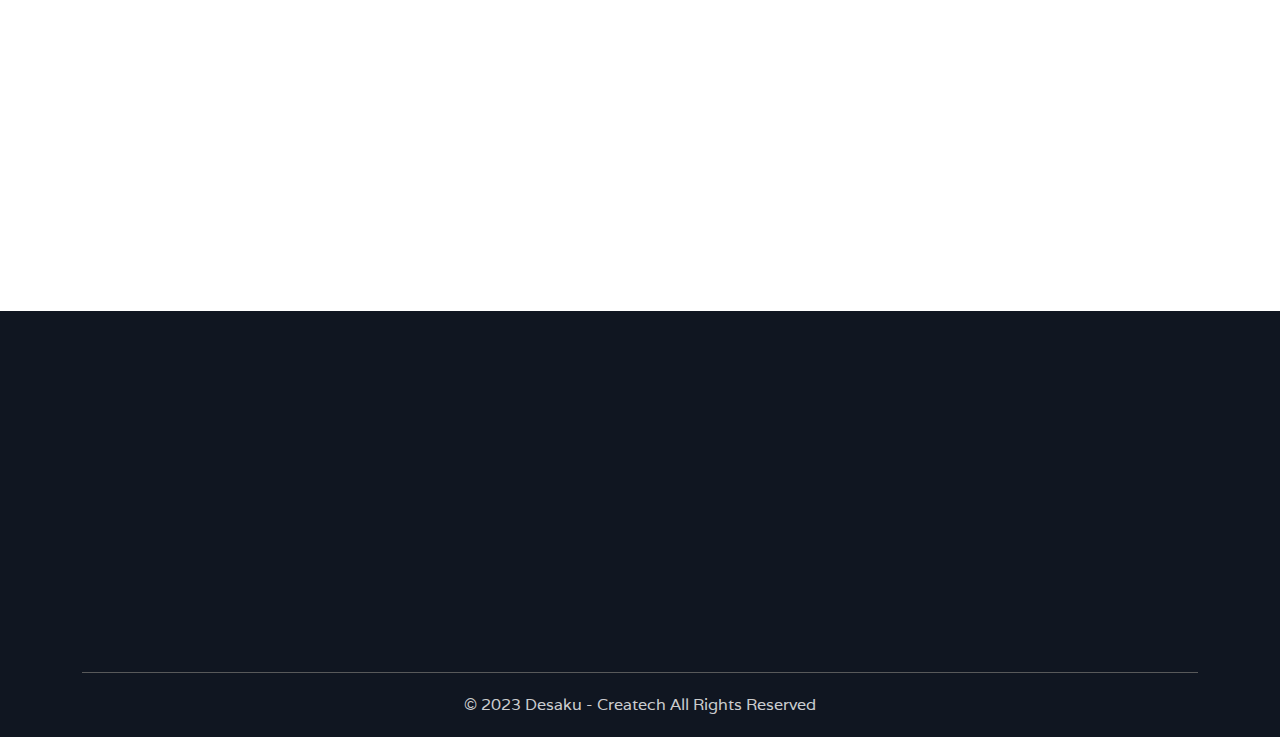
==== commit 3084236f: "Change service image" ====
--- a/index.html
+++ b/index.html
@@ -129,17 +129,27 @@
                     </div>
                 </div>
             </div>
-            <div class="row mb-5 mx-auto">
+            <div class="row mb-5 mx-auto justify-content-center">
                 <div class="col-lg-4 col-md-6 col-sm-6 mb-5" data-sal="slide-up" data-sal-duration="500"
                     data-sal-delay="100">
                     <div class="sc-service-content-box text-center sc-md-mb-30">
                         <div class="service-icon">
-                            <svg class="sc-mb-25" width="49" height="49" viewBox="0 0 49 49" fill="none"
+                            <svg width="70" height="100" viewBox="0 0 211 262" fill="none"
                                 xmlns="http://www.w3.org/2000/svg">
                                 <path
-                                    d="M39.7149 20.4982L38.0114 21.0522L31.5076 20.0073L27.3068 24.2081V24.2085C27.6205 25.2227 27.4779 26.3232 26.9161 27.224C26.3544 28.1247 25.4284 28.7366 24.3796 28.9007C23.3308 29.0647 22.2625 28.765 21.4523 28.0789C20.6421 27.3927 20.1702 26.3882 20.1594 25.327C20.1485 24.2653 20.5994 23.2515 21.3956 22.549C22.1914 21.8461 23.2534 21.5242 24.3053 21.6669L28.7355 17.2363L27.6906 10.7325L28.2446 9.02868L37.2732 0L40.5737 1.00176L41.7026 7.04058L47.7415 8.16953L48.7436 11.4696L39.7149 20.4982ZM37.4049 5.3773L31.7121 11.0701L32.1538 13.8177L37.9072 8.06432L37.4049 5.3773ZM40.6793 10.8357L34.9259 16.5891L37.6735 17.0307L43.3663 11.338L40.6793 10.8357ZM23.8208 35.5662C26.5478 35.5631 29.1626 34.4785 31.0907 32.5499C33.0193 30.6217 34.1039 28.0071 34.1071 25.2799H38.0256C38.0256 29.0472 36.529 32.6603 33.8652 35.3244C31.2011 37.9881 27.5882 39.4848 23.8208 39.4848C20.0534 39.4848 16.4404 37.9881 13.7763 35.3244C11.1126 32.6603 9.6159 29.0473 9.6159 25.2799C9.6159 21.5125 11.1126 17.8996 13.7763 15.2355C16.4404 12.5717 20.0534 11.0751 23.8208 11.0751V14.9936C20.1459 14.9936 16.7502 16.9541 14.9126 20.1368C13.075 23.3194 13.075 27.2404 14.9126 30.4231C16.7502 33.6057 20.1459 35.5662 23.8208 35.5662ZM23.7663 5.63286C12.9625 5.63286 4.17301 14.422 4.17301 25.2262C4.17301 36.0304 12.9621 44.8195 23.7663 44.8195C34.5705 44.8195 43.3597 36.0304 43.3597 25.2262C43.3601 23.7673 43.1987 22.313 42.8784 20.8898L46.7006 20.0267L46.7009 20.0263C47.085 21.7329 47.2786 23.4769 47.2782 25.2262C47.2782 31.4617 44.8011 37.4422 40.392 41.8509C35.9828 46.2601 30.0022 48.7371 23.7673 48.7371C17.5324 48.7371 11.5513 46.26 7.14264 41.8509C2.73344 37.4417 0.256409 31.4611 0.256409 25.2262C0.256409 18.9913 2.73354 13.0102 7.14264 8.60154C11.5518 4.19234 17.5324 1.71531 23.7673 1.71531C25.4393 1.71492 27.1071 1.8918 28.7417 2.24284L27.916 6.07353C26.5527 5.78081 25.1617 5.63347 23.7672 5.63386L23.7663 5.63286Z"
-                                    fill="#D5EBE0" />
+                                    d="M85.6253 221.817C82.7294 222.338 80.0067 222.982 77.5 223.743C67.1639 226.879 59 231.996 59 238.593C59 248.389 80.2255 256.553 104.716 256.553C130.84 256.553 152.066 248.389 152.066 238.593C152.066 231.551 146.129 227.278 133.5 223.743C130.839 222.998 127.993 222.371 125 221.88"
+                                    stroke="#12C364" stroke-width="10" />
+                                <path fill-rule="evenodd" clip-rule="evenodd"
+                                    d="M106.229 5C161.742 5 205.826 50.7165 205.826 106.229C205.826 151.946 174.804 191.131 130.72 202.56C130.72 202.56 127.68 203.234 124.68 204.234C116.18 207.734 117.658 210.724 114.393 218.888L111.128 230.317L110.18 232.234C108.547 235.5 104.18 235.734 102.18 232.234L101.331 230.317L96.4329 218.888C93.1675 212.357 92.9761 206.5 83.1797 203.234C83.1797 203.234 79.2538 202.234 78.6797 202.234C36.2287 192.438 5 151.946 5 106.229C5 50.7165 50.7165 5 106.229 5Z"
+                                    stroke="#12C364" stroke-width="10" />
+                                <path
+                                    d="M106.229 178.069C145.906 178.069 178.069 145.906 178.069 106.229C178.069 66.5531 145.906 34.3892 106.229 34.3892C66.5531 34.3892 34.3892 66.5531 34.3892 106.229C34.3892 145.906 66.5531 178.069 106.229 178.069Z"
+                                    stroke="#12C364" stroke-width="10" />
+                                <path
+                                    d="M65.4111 91.5345L106.229 58.8799L147.048 91.5345M106.229 140.516V114.393M135.619 64V137.251M75.2075 83.6974V140.516H65.4111H147.048"
+                                    stroke="#12C364" stroke-width="10" />
                             </svg>
+
                         </div>
                         <h4 class="sc-mb-0"><a href="#"> Informasi Desa</a></h4>
                     </div>
@@ -148,12 +158,45 @@
                     data-sal-delay="200">
                     <div class="sc-service-content-box text-center sc-md-mb-30">
                         <div class="service-icon">
-                            <svg class="sc-mb-25" width="70" height="48" viewBox="0 0 70 48" fill="none"
-                                xmlns="http://www.w3.org/2000/svg">
-                                <path fill-rule="evenodd" clip-rule="evenodd"
-                                    d="M35.276 0C28.7701 0 23.4464 5.24865 23.4464 11.7555C23.4464 14.2486 24.215 16.5735 25.5572 18.4799C24.4977 19.0661 23.505 19.7624 22.5875 20.566C22.2336 20.2998 21.8632 20.0823 21.4831 19.8544C22.3185 18.5188 22.8082 16.9493 22.8082 15.2647C22.8082 10.3963 18.8027 6.45427 13.9484 6.45427C9.09422 6.45427 5.08853 10.3963 5.08853 15.2647C5.08853 16.9493 5.57828 18.5182 6.41369 19.8544C3.0611 21.8983 0.572388 25.5353 0.572388 30.4322V35.2426C0.58444 35.9482 1.15636 36.3974 1.55407 36.7398C7.49957 40.9157 11.9379 41.6049 17.2119 40.6665C17.2196 40.6753 17.2284 40.683 17.236 40.6906C32.3315 52.7519 46.9264 46.6422 53.3859 40.6665C58.6345 41.5803 63.9637 40.2256 69.0676 36.6904C69.8312 36.1958 69.954 35.8397 70 34.9972V30.4322C70 25.5155 67.5167 21.8632 64.1592 19.8297C64.9881 18.4974 65.4844 16.9422 65.4844 15.2647C65.4844 10.3963 61.4788 6.45427 56.6245 6.45427C51.771 6.45427 47.7894 10.3963 47.7894 15.2647C47.7894 16.9394 48.2638 18.499 49.0899 19.8297C48.7157 20.051 48.3394 20.28 47.9855 20.5413C47.0723 19.7459 46.0676 19.0601 45.0158 18.4799C46.3601 16.5735 47.1512 14.2486 47.1512 11.7555C47.1512 5.24865 41.8051 0 35.273 0H35.276ZM35.276 3.14111C40.139 3.14111 44.0131 6.95552 44.0131 11.7555C43.7135 16.7275 39.9752 20.3245 35.276 20.3946C30.4547 20.3946 26.5882 16.5205 26.5882 11.7555C26.5882 6.95552 30.4492 3.14111 35.276 3.14111ZM13.9496 9.59541C17.128 9.59541 19.6676 12.1005 19.6676 15.2648C19.6676 18.3912 17.128 20.8848 13.9496 20.8848C10.741 20.6892 8.28304 18.7088 8.23158 15.2648C8.23158 12.1011 10.7712 9.59541 13.9496 9.59541ZM56.6276 9.59541C59.8061 9.59541 62.3457 12.1005 62.3457 15.2648C62.3457 18.3912 59.8061 20.8848 56.6276 20.8848C53.2931 20.8108 50.9813 18.4722 50.9336 15.2648C50.9336 12.1011 53.4487 9.59541 56.6276 9.59541ZM27.7914 20.8354C29.8392 22.509 32.4352 23.535 35.2767 23.535C38.1249 23.535 40.7604 22.5282 42.8114 20.8601C47.2005 22.9451 50.3948 26.9057 50.3948 33.1805V39.144C40.2076 46.0908 30.4862 46.1023 20.1827 39.0952V33.1804C20.1827 26.8822 23.3764 22.9308 27.7908 20.836L27.7914 20.8354ZM19.3243 22.2099C19.7094 22.4087 20.0562 22.6558 20.4041 22.8968C18.3459 25.5855 17.0415 29.0318 17.0415 33.1798V37.4994C12.6102 38.423 8.27928 37.4364 3.71487 34.407V30.4308C3.71487 26.2532 5.74009 23.679 8.59861 22.2339C10.0892 23.3569 11.9485 24.0252 13.9485 24.0252C15.9612 24.0252 17.8281 23.3443 19.3231 22.2092L19.3243 22.2099ZM51.2782 22.2099C52.772 23.3428 54.6181 24.0259 56.6281 24.0259C58.6308 24.0259 60.4869 23.3351 61.9785 22.2099C64.8293 23.6436 66.8623 26.2375 66.8623 30.4315V34.3829C62.2892 37.4364 57.9362 38.4231 53.5362 37.524V33.1798C53.5362 29.0257 52.2428 25.564 50.1736 22.8721C50.5231 22.6344 50.8946 22.4065 51.278 22.2092L51.2782 22.2099Z"
-                                    fill="#D5EBE0" />
-                            </svg>
+                            <svg width="70" height="100" viewBox="0 0 214 234" fill="none"
+                            xmlns="http://www.w3.org/2000/svg">
+                            <path
+                                d="M108.377 51.4371C121.2 51.4371 131.595 41.0418 131.595 28.2185C131.595 15.3953 121.2 5 108.377 5C95.5535 5 85.1582 15.3953 85.1582 28.2185C85.1582 41.0418 95.5535 51.4371 108.377 51.4371Z"
+                                stroke="#12C364" stroke-width="10" />
+                            <path fill-rule="evenodd" clip-rule="evenodd"
+                                d="M65.0015 111.907V78.9931C65.0015 58.5812 92.3024 51.437 107.356 51.437C122.665 51.437 150.476 59.0915 150.476 78.7379V113.438L65.0015 111.907Z"
+                                stroke="#12C364" stroke-width="10" />
+                            <path d="M129.809 111.908V78.228" stroke="#12C364" stroke-width="10" />
+                            <path d="M86.9438 111.908V78.228" stroke="#12C364" stroke-width="10" />
+                            <path fill-rule="evenodd" clip-rule="evenodd"
+                                d="M45.8648 14.1851C57.3465 14.1851 66.787 23.6256 66.787 35.1073C66.787 46.8441 57.3465 56.2846 45.8648 56.2846C34.128 56.2846 24.6875 46.8441 24.6875 35.1073C24.6875 23.6256 34.128 14.1851 45.8648 14.1851Z"
+                                stroke="#12C364" stroke-width="10" />
+                            <path fill-rule="evenodd" clip-rule="evenodd"
+                                d="M6.31689 112.163L6.57204 81.0344C6.57204 62.6637 34.1281 56.2849 44.8444 56.0298C55.5606 56.0298 63.7254 58.3261 72.1453 63.4291C67.8077 67.2563 65.0011 72.3593 65.0011 78.9932V111.907L83.8821 112.163H6.31689Z"
+                                stroke="#12C364" stroke-width="10" />
+                            <path fill-rule="evenodd" clip-rule="evenodd" d="M65.0015 93.2814V80.5239V93.2814Z"
+                                stroke="#12C364" stroke-width="10" />
+                            <path fill-rule="evenodd" clip-rule="evenodd" d="M26.2188 110.887V80.5239V110.887Z"
+                                stroke="#12C364" stroke-width="10" />
+                            <path fill-rule="evenodd" clip-rule="evenodd"
+                                d="M169.868 16.2266C181.349 16.2266 190.79 25.6671 190.79 37.1488C190.79 48.6305 181.349 58.071 169.868 58.071C158.386 58.071 148.945 48.6305 148.945 37.1488C148.945 25.6671 158.386 16.2266 169.868 16.2266Z"
+                                stroke="#12C364" stroke-width="10" />
+                            <path fill-rule="evenodd" clip-rule="evenodd"
+                                d="M143.332 64.45C151.497 59.8573 161.703 58.0713 169.102 58.0713C182.625 58.0713 207.885 64.9603 207.885 82.8207V114.204L150.476 113.183V79.7589C150.476 73.3802 147.67 68.2772 143.332 64.45Z"
+                                stroke="#12C364" stroke-width="10" />
+                            <path fill-rule="evenodd" clip-rule="evenodd" d="M189.003 112.928V82.3101V112.928Z"
+                                stroke="#12C364" stroke-width="10" />
+                            <path
+                                d="M208.905 126.706C208.65 182.583 163.233 228 107.356 228C51.2231 228 5.80664 182.583 5.80664 126.451"
+                                stroke="#12C364" stroke-width="10" />
+                            <path d="M107.866 124.92V226.724C65.2564 216.008 51.7336 158.344 53.7748 125.685"
+                                stroke="#12C364" stroke-width="10" />
+                            <path d="M12.1851 162.427C76.9928 184.114 139.759 183.349 202.781 162.427"
+                                stroke="#12C364" stroke-width="10" />
+                            <path d="M3 127.982H211.457" stroke="#12C364" stroke-width="10" />
+                            <path d="M107.356 124.92V226.724C149.711 216.008 163.489 158.344 161.447 125.685"
+                                stroke="#12C364" stroke-width="10" />
+                        </svg>
                         </div>
                         <h4 class="sc-mb-0"><a href="#">Layanan Publik</a></h4>
                     </div>
@@ -162,18 +205,36 @@
                     data-sal-delay="300">
                     <div class="sc-service-content-box text-center sc-md-mb-30">
                         <div class="service-icon">
-                            <svg class="sc-mb-25" width="43" height="49" viewBox="0 0 43 49" fill="none"
+                            <svg width="70" height="100" viewBox="0 0 236 233" fill="none"
                                 xmlns="http://www.w3.org/2000/svg">
                                 <path
-                                    d="M14.062 20.6432L7.4833 14.0645L26.6275 14.064C27.3393 16.5747 29.2254 18.5843 31.6862 19.4531C34.147 20.322 36.8765 19.9426 39.0074 18.4354C41.1377 16.9286 42.4043 14.4811 42.4043 11.8709C42.4043 9.26129 41.1377 6.81377 39.0074 5.30649C36.8765 3.7992 34.147 3.41987 31.6862 4.28923C29.2254 5.15809 27.3393 7.16712 26.6275 9.67834H7.4833L14.062 3.09967L10.9628 0L0.64095 10.3214C0.230485 10.7328 0 11.2902 0 11.8709C0 12.4522 0.230472 13.0095 0.64095 13.421L10.9628 23.7424L14.062 20.6432ZM34.3549 8.21594C35.3242 8.21594 36.2537 8.60142 36.9396 9.28673C37.6249 9.97203 38.0098 10.9016 38.0098 11.8709C38.0098 12.8402 37.6249 13.7703 36.9396 14.4556C36.2537 15.1409 35.3242 15.5259 34.3549 15.5259C33.3855 15.5259 32.456 15.1409 31.7701 14.4556C31.0848 13.7703 30.6999 12.8403 30.6999 11.8709C30.6999 10.9016 31.0848 9.97203 31.7701 9.28673C32.456 8.60142 33.3855 8.21594 34.3549 8.21594Z"
-                                    fill="#D5EBE0" />
+                                    d="M217.693 113.547V106.213C217.693 50.4723 172.221 5 117.947 5C62.2072 5 16.7349 50.4723 16.7349 106.213C16.7349 107.679 16.7349 110.613 16.7349 113.547"
+                                    stroke="#12C364" stroke-width="10" />
+                                <path fill-rule="evenodd" clip-rule="evenodd"
+                                    d="M134.083 62.2069C154.619 71.008 164.887 95.9445 154.619 116.48C147.284 134.083 129.682 142.884 110.613 139.95C106.213 139.95 104.746 141.417 101.812 142.884L98.8784 147.284C97.4115 148.751 95.9447 148.751 95.9447 145.817V139.95C95.9447 137.016 95.9447 135.549 93.011 132.616C78.3425 120.881 72.4751 100.345 79.8093 82.7428C90.0773 62.2069 113.547 53.4058 134.083 62.2069Z"
+                                    stroke="#12C364" stroke-width="10" />
                                 <path
-                                    d="M9.92946 48.5289L17.566 40.948L15.2728 38.6718L10.4056 43.5035L10.4056 32.3585L7.16046 32.3585L7.16046 43.5035L2.29327 38.6718L3.11077e-06 40.948L7.63658 48.5289C7.94063 48.8303 8.35297 49 8.78302 49C9.21307 49 9.62542 48.8304 9.92946 48.5289Z"
-                                    fill="#D5EBE0" />
+                                    d="M200.091 113.547V106.213C198.624 62.2074 163.42 25.5361 117.947 25.5361C72.475 25.5361 35.8037 62.2074 35.8037 106.213V113.547"
+                                    stroke="#12C364" stroke-width="10" />
                                 <path
-                                    d="M32.5989 32.8295L24.9623 40.4104L27.2556 42.6866L32.1227 37.8549V48.9999H35.3679V37.8549L40.235 42.6866L42.5283 40.4104L34.8917 32.8295C34.5877 32.5281 34.1753 32.3584 33.7453 32.3584C33.3153 32.3584 32.9029 32.528 32.5989 32.8295Z"
-                                    fill="#D5EBE0" />
+                                    d="M132 227.961H197.157C207.425 226.494 213.5 221 212.5 207M132 227.961C132 227.961 136.484 228.006 138 227C140.934 225.533 141.417 222.094 141.417 219.16V211.826C141.417 207.425 138.483 203.025 134.083 203.025H107.679C103.279 203.025 100.345 207.425 100.345 211.826V219.16C100.345 223.561 103.279 227.961 107.679 227.961H132Z"
+                                    stroke="#12C364" stroke-width="10" />
+                                <path
+                                    d="M35.5703 113.547H16.7348C10.2538 113.547 5 118.801 5 125.282V195.576C5 202.057 10.2538 207.311 16.7348 207.311H35.5703C42.0513 207.311 47.3051 202.057 47.3051 195.576V125.282C47.3051 118.801 42.0513 113.547 35.5703 113.547Z"
+                                    stroke="#12C364" stroke-width="10" />
+                                <path
+                                    d="M218.927 113.547H200.091C193.61 113.547 188.356 118.801 188.356 125.282V195.576C188.356 202.057 193.61 207.311 200.091 207.311H218.927C225.408 207.311 230.662 202.057 230.662 195.576V125.282C230.662 118.801 225.408 113.547 218.927 113.547Z"
+                                    stroke="#12C364" stroke-width="10" />
+                                <path fill-rule="evenodd" clip-rule="evenodd"
+                                    d="M47.5386 128.215H60.7402C65.1408 128.215 69.5413 131.149 69.5413 137.016V185.422C69.5413 189.823 65.1408 194.224 60.7402 194.224H47.5386V128.215Z"
+                                    stroke="#12C364" stroke-width="10" />
+                                <path fill-rule="evenodd" clip-rule="evenodd"
+                                    d="M188.356 128.215H175.155C170.754 128.215 166.354 131.149 166.354 137.016V185.422C166.354 189.823 170.754 194.224 175.155 194.224H188.356V128.215Z"
+                                    stroke="#12C364" stroke-width="10" />
+                                <path d="M100.345 91.5439H137.016" stroke="#12C364" stroke-width="10" />
+                                <path d="M100.345 110.613H120.881" stroke="#12C364" stroke-width="10" />
                             </svg>
+
                         </div>
                         <h4 class="sc-mb-0"><a href="#">Komunikasi & Konsultasi</a></h4>
                     </div>
@@ -183,18 +244,30 @@
                     data-sal-delay="400">
                     <div class="sc-service-content-box text-center sc-md-mb-30">
                         <div class="service-icon">
-                            <svg class="sc-mb-25" width="63" height="49" viewBox="0 0 63 49" fill="none"
-                                xmlns="http://www.w3.org/2000/svg">
-                                <path
-                                    d="M37.8795 49H16.7208C10.9509 49.006 5.58666 46.034 2.53267 41.139C-0.521307 36.2441 -0.83401 30.1197 1.70691 24.9387C4.24782 19.7578 9.28204 16.2565 15.0219 15.6759C17.1751 10.0994 21.2926 5.50213 26.5996 2.75029C31.9061 -0.001423 38.036 -0.718336 43.8346 0.735347C49.6329 2.18852 54.6998 5.71187 58.0812 10.6416C61.4628 15.5713 62.925 21.567 62.1932 27.4998C61.4609 33.4328 58.5853 38.8934 54.1071 42.8537C49.6292 46.8135 43.8579 48.9995 37.8801 49H37.8795ZM37.8795 4.45533C33.611 4.44489 29.4513 5.8016 26.0095 8.32716C22.5682 10.8527 20.0263 14.4137 18.7556 18.4889L18.2674 20.0376L16.6437 20.046C12.2672 20.0599 8.23046 22.4075 6.05439 26.2043C3.87781 30.0015 3.89283 34.6712 6.09267 38.454C8.29305 42.2374 12.3443 44.5596 16.7208 44.5456H37.8795C45.041 44.5456 51.6591 40.7249 55.2392 34.523C58.8202 28.3211 58.8202 20.6798 55.2392 14.4779C51.6587 8.27604 45.0411 4.45539 37.8795 4.45539L37.8795 4.45533Z"
-                                    fill="#D5EBE0" />
-                                <path
-                                    d="M24.516 28.955H20.0615C20.065 26.0025 21.2393 23.1721 23.3273 21.0846C25.4148 18.9966 28.2451 17.8223 31.1977 17.8188V22.2733C29.4263 22.2753 27.7275 22.9798 26.4753 24.2326C25.2225 25.485 24.518 27.1838 24.516 28.955Z"
-                                    fill="#D5EBE0" />
-                                <path
-                                    d="M31.1979 40.091V35.6365C32.9692 35.6345 34.668 34.9301 35.9202 33.6772C37.1731 32.4249 37.8775 30.7261 37.8796 28.9548H42.334C42.3306 31.9074 41.1563 34.7377 39.0683 36.8252C36.9808 38.9132 34.1504 40.0876 31.1979 40.091Z"
-                                    fill="#D5EBE0" />
-                            </svg>
+                           
+
+                            <svg width="70" height="100" viewBox="0 0 249 232" fill="none"
+                            xmlns="http://www.w3.org/2000/svg">
+                            <path
+                                d="M133.328 106.959C133.328 98.1691 128 94.9996 124 93.9996C116.968 92.2417 111.142 94.9997 108.5 99.4999C107.283 101.573 107 103.742 107 105.5C107 107.258 107 112.5 114 116C114 116 116.508 116.767 120 117C127.5 117.5 130.481 120.673 132.239 124.189M105.201 126.296C105.201 135.085 108.717 138.601 113.991 140.359C121.022 142.117 128.054 140.359 131.57 135.085C132.293 134 133.328 132 133.328 129.812C133.328 126.296 132 120 125.5 118.064"
+                                stroke="#12C364" stroke-width="10" />
+                            <path d="M121.022 92.8955V84.106" stroke="#12C364" stroke-width="10" />
+                            <path d="M121.022 150.907V142.117" stroke="#12C364" stroke-width="10" />
+                            <path
+                                d="M164.97 173.76C180.791 159.696 191.339 140.359 191.339 117.507C191.339 78.8325 159.696 45.4321 119.264 45.4321C80.5903 45.4321 47.1899 78.8325 47.1899 117.507C47.1899 142.117 61.2532 164.97 78.8324 177.276"
+                                stroke="#12C364" stroke-width="10" />
+                            <path
+                                d="M140.359 163.212C157.939 154.422 168.486 138.601 168.486 117.506C168.486 91.1375 147.391 68.2847 119.265 68.2847C92.8958 68.2847 70.043 91.1375 70.043 117.506C70.043 138.601 82.3484 154.422 98.1696 163.212"
+                                stroke="#12C364" stroke-width="10" />
+                            <path
+                                d="M80.0975 182.337L41.4235 171.79C33 169.5 25.5 170 20.3285 175.305C16.7272 179 14.5 186 19.5001 193.5C22 196.5 24.5 198.5 29.1181 199.916L78.3396 213.979C87.1292 215.737 97.6767 217.495 102.95 217.495L217.215 226.285M215.457 180.579H182.056C173.267 180.579 169.751 177.063 166.235 175.305L157.446 168.274C155.688 166.516 150.414 163 143.382 163H94.1608C87.0001 163.5 83.6448 165.468 81.5001 168.5C80.7927 169.5 75.5001 175 81.0001 184C83.0001 187 88.8871 189.369 94.1608 189.369H127.561"
+                                stroke="#12C364" stroke-width="10" />
+                            <path
+                                d="M226.497 154.423C230.013 142.117 231.771 131.57 231.771 117.506C231.771 55.9794 180.791 5 117.506 5C55.9794 5 5 55.9794 5 117.506C5 130.136 7.24029 142.765 10.8267 154.5"
+                                stroke="#12C364" stroke-width="10" />
+                            <path d="M214.191 138.601L226.497 156.18L245.834 145.633" stroke="#12C364"
+                                stroke-width="10" />
+                        </svg>
                         </div>
                         <h4 class="sc-mb-0"><a href="#">Kelola Keuangan Desa</a></h4>
                     </div>
@@ -203,18 +276,29 @@
                     data-sal-delay="300">
                     <div class="sc-service-content-box text-center sc-md-mb-30">
                         <div class="service-icon">
-                            <svg class="sc-mb-25" width="43" height="49" viewBox="0 0 43 49" fill="none"
-                                xmlns="http://www.w3.org/2000/svg">
-                                <path
-                                    d="M14.062 20.6432L7.4833 14.0645L26.6275 14.064C27.3393 16.5747 29.2254 18.5843 31.6862 19.4531C34.147 20.322 36.8765 19.9426 39.0074 18.4354C41.1377 16.9286 42.4043 14.4811 42.4043 11.8709C42.4043 9.26129 41.1377 6.81377 39.0074 5.30649C36.8765 3.7992 34.147 3.41987 31.6862 4.28923C29.2254 5.15809 27.3393 7.16712 26.6275 9.67834H7.4833L14.062 3.09967L10.9628 0L0.64095 10.3214C0.230485 10.7328 0 11.2902 0 11.8709C0 12.4522 0.230472 13.0095 0.64095 13.421L10.9628 23.7424L14.062 20.6432ZM34.3549 8.21594C35.3242 8.21594 36.2537 8.60142 36.9396 9.28673C37.6249 9.97203 38.0098 10.9016 38.0098 11.8709C38.0098 12.8402 37.6249 13.7703 36.9396 14.4556C36.2537 15.1409 35.3242 15.5259 34.3549 15.5259C33.3855 15.5259 32.456 15.1409 31.7701 14.4556C31.0848 13.7703 30.6999 12.8403 30.6999 11.8709C30.6999 10.9016 31.0848 9.97203 31.7701 9.28673C32.456 8.60142 33.3855 8.21594 34.3549 8.21594Z"
-                                    fill="#D5EBE0" />
-                                <path
-                                    d="M9.92946 48.5289L17.566 40.948L15.2728 38.6718L10.4056 43.5035L10.4056 32.3585L7.16046 32.3585L7.16046 43.5035L2.29327 38.6718L3.11077e-06 40.948L7.63658 48.5289C7.94063 48.8303 8.35297 49 8.78302 49C9.21307 49 9.62542 48.8304 9.92946 48.5289Z"
-                                    fill="#D5EBE0" />
-                                <path
-                                    d="M32.5989 32.8295L24.9623 40.4104L27.2556 42.6866L32.1227 37.8549V48.9999H35.3679V37.8549L40.235 42.6866L42.5283 40.4104L34.8917 32.8295C34.5877 32.5281 34.1753 32.3584 33.7453 32.3584C33.3153 32.3584 32.9029 32.528 32.5989 32.8295Z"
-                                    fill="#D5EBE0" />
-                            </svg>
+                            <svg width="70" height="100" viewBox="0 0 253 237" fill="none"
+                            xmlns="http://www.w3.org/2000/svg">
+                            <path fill-rule="evenodd" clip-rule="evenodd"
+                                d="M125.212 5C166.633 5 200 38.4179 200 79.9023C200 114.473 176.413 143.857 144.197 151.924C143.622 152.5 143.046 152.5 142.471 152.5C136.143 154.228 134.417 158.262 132.116 163.447L129.239 172.666C129.239 173.242 128.664 173.242 128.664 173.818C127.514 176.123 124.637 177.275 122.911 173.818C122.911 173.242 122.911 173.242 122.336 172.666L118.309 164.023C116.583 158.838 114.282 154.805 107.954 152.5C107.378 152.5 107.378 152.5 106.803 152.5C74.5869 143.857 51 115.049 51 79.9023C51 38.4179 84.3668 5 125.212 5Z"
+                                stroke="#12C364" stroke-width="10" />
+                            <path
+                                d="M78.8369 235.563L74.6448 177.922C74.6448 174.778 74.1208 169.014 70.4528 164.822L48.4445 134.954C44.2524 130.762 40.5844 129.714 36.3924 130.238C31.6763 130.238 26.9602 133.906 26.4362 139.146C26.4362 143.862 28.0083 147.006 31.1523 150.674L50.0165 173.73M29.5803 133.382V110.849C29.5803 105.609 29.0563 100.369 25.9122 96.7012C22.2442 93.0332 15.4321 92.5092 11.7641 95.1292C8.09602 97.7492 6.52401 103.513 6 109.277L6.52401 147.53C6.52401 153.294 9.14404 158.01 11.7641 160.63L41.6324 200.978C44.2524 204.122 45.3005 205.695 45.8245 211.983V236.087"
+                                stroke="#12C364" stroke-width="10" />
+                            <path
+                                d="M175 235.563L178.668 177.922C178.668 174.778 179.192 169.014 183.384 164.822L205.392 134.954C209.06 130.762 212.728 129.714 217.444 130.238C222.161 130.238 226.353 133.906 227.401 139.146C227.401 143.862 225.829 147.006 222.161 150.674L203.82 173.73M224.257 133.382V110.849C223.733 105.609 224.257 100.369 227.925 96.7012C231.593 93.0332 238.405 92.5092 242.073 95.1292C245.741 97.7492 246.789 103.513 247.313 109.277V147.53C247.313 153.294 244.169 158.01 242.073 160.63L211.68 200.978C209.06 204.122 208.012 205.695 207.488 211.983V236.087"
+                                stroke="#12C364" stroke-width="10" />
+                            <path
+                                d="M125.21 108.567V65.9002C127.242 49.6501 152.632 40.0017 168.375 56.7595V101.955C158.264 94.6016 138.217 95.4254 126.605 104.691"
+                                stroke="#12C364" stroke-width="10" />
+                            <path d="M157.71 81.1343H138.921" stroke="#12C364" stroke-width="10" />
+                            <path d="M157.616 65.9932H138.921" stroke="#12C364" stroke-width="10" />
+                            <path
+                                d="M125.191 100.33V65.9002C123.16 49.6501 97.769 40.0017 82.0268 56.7595V101.955C92.1376 94.6016 112.184 95.4254 123.796 104.691"
+                                stroke="#12C364" stroke-width="10" />
+                            <path d="M92.6909 81.1343H111.48" stroke="#12C364" stroke-width="10" />
+                            <path d="M92.6867 65.9932H103.355H111.48" stroke="#12C364" stroke-width="10" />
+                        </svg>
+
                         </div>
                         <h4 class="sc-mb-0"><a href="#">Layanan Pendidikan & Hiburan</a></h4>
                     </div>
@@ -231,7 +315,7 @@
                 <div class="col-lg-6" data-sal="slide-right" data-sal-duration="800">
                     <div class="image-area sc-md-mb-150">
                         <div class="sc-about-image">
-                            <img class="about-image" src="assets/images/about/1.png" alt="about-image" width="300"/>
+                            <img class="about-image" src="assets/images/about/1.png" alt="about-image" width="300" />
                             <img class="about-image_1 pulse" src="assets/images/about/2.png" alt="About" width="500" />
                             <div class="circle-shape pulse"></div>
                         </div>
@@ -274,7 +358,8 @@
                             </div>
                             <div class="sc-feature-text">
                                 <h4 class="feature-title"><a href="#">Kelola Keperluan Desa Dengan Mudah</a></h4>
-                                <div class="description sc-mb-25">Kelola semua keperluan desa hanya dalam satu aplikasi</div>
+                                <div class="description sc-mb-25">Kelola semua keperluan desa hanya dalam satu aplikasi
+                                </div>
                             </div>
                         </div>
                         <div class="feature-content-box">
@@ -290,8 +375,10 @@
                                 </svg>
                             </div>
                             <div class="sc-feature-text">
-                                <h4 class="feature-title"><a href="#">Mencatat Laporan Penduduk Dengan Sistematis</a></h4>
-                                <div class="description sc-mb-25">Semua laporan penduduk dapat dikelola dengan baik oleh aplikasi</div>
+                                <h4 class="feature-title"><a href="#">Mencatat Laporan Penduduk Dengan Sistematis</a>
+                                </h4>
+                                <div class="description sc-mb-25">Semua laporan penduduk dapat dikelola dengan baik oleh
+                                    aplikasi</div>
                             </div>
                         </div>
                         <div class="feature-content-box">
@@ -314,7 +401,8 @@
                             </div>
                             <div class="sc-feature-text">
                                 <h4 class="feature-title"><a href="#">Catat Transaksi Penduduk</a></h4>
-                                <div class="description sc-mb-25">Semua transaksi penduduk dapat di catat dengan rapi melalui aplikasi</div>
+                                <div class="description sc-mb-25">Semua transaksi penduduk dapat di catat dengan rapi
+                                    melalui aplikasi</div>
                             </div>
                         </div>
                     </div>
@@ -615,16 +703,16 @@
                         </ul>
                     </div>
                 </div>
-               
-                <div class="col-6 sc-sm-mt-40" data-sal="slide-up" data-sal-duration="500"
-                    data-sal-delay="400">
+
+                <div class="col-6 sc-sm-mt-40" data-sal="slide-up" data-sal-duration="500" data-sal-delay="400">
                     <div class="footer-menu-area footer-menu-area-left sc-pl-65 sc-lg-pl-0 sc-md-pl-0">
                         <h4 class="footer-title white-color sc-md-mb-15">Kontak Kami</h4>
                         <ul class="footer-menu-list">
                             <li><i class="ri-mail-fill"></i><a href="mailto:admin@createch.id">admin@createch.id</a>
                             </li>
                             <li><i class="ri-phone-fill"></i><a href="tel:(000)123456789">(000) 123 456 789</a></li>
-                            <li class="footer-map"><i class="ri-map-pin-fill"></i><span>Jl. Gayungsari No. 15, Gayungan, Kec. Gayungan, Kota SBY, Jawa Timur 60235</span></li>
+                            <li class="footer-map"><i class="ri-map-pin-fill"></i><span>Jl. Gayungsari No. 15, Gayungan,
+                                    Kec. Gayungan, Kota SBY, Jawa Timur 60235</span></li>
                         </ul>
                     </div>
                 </div>
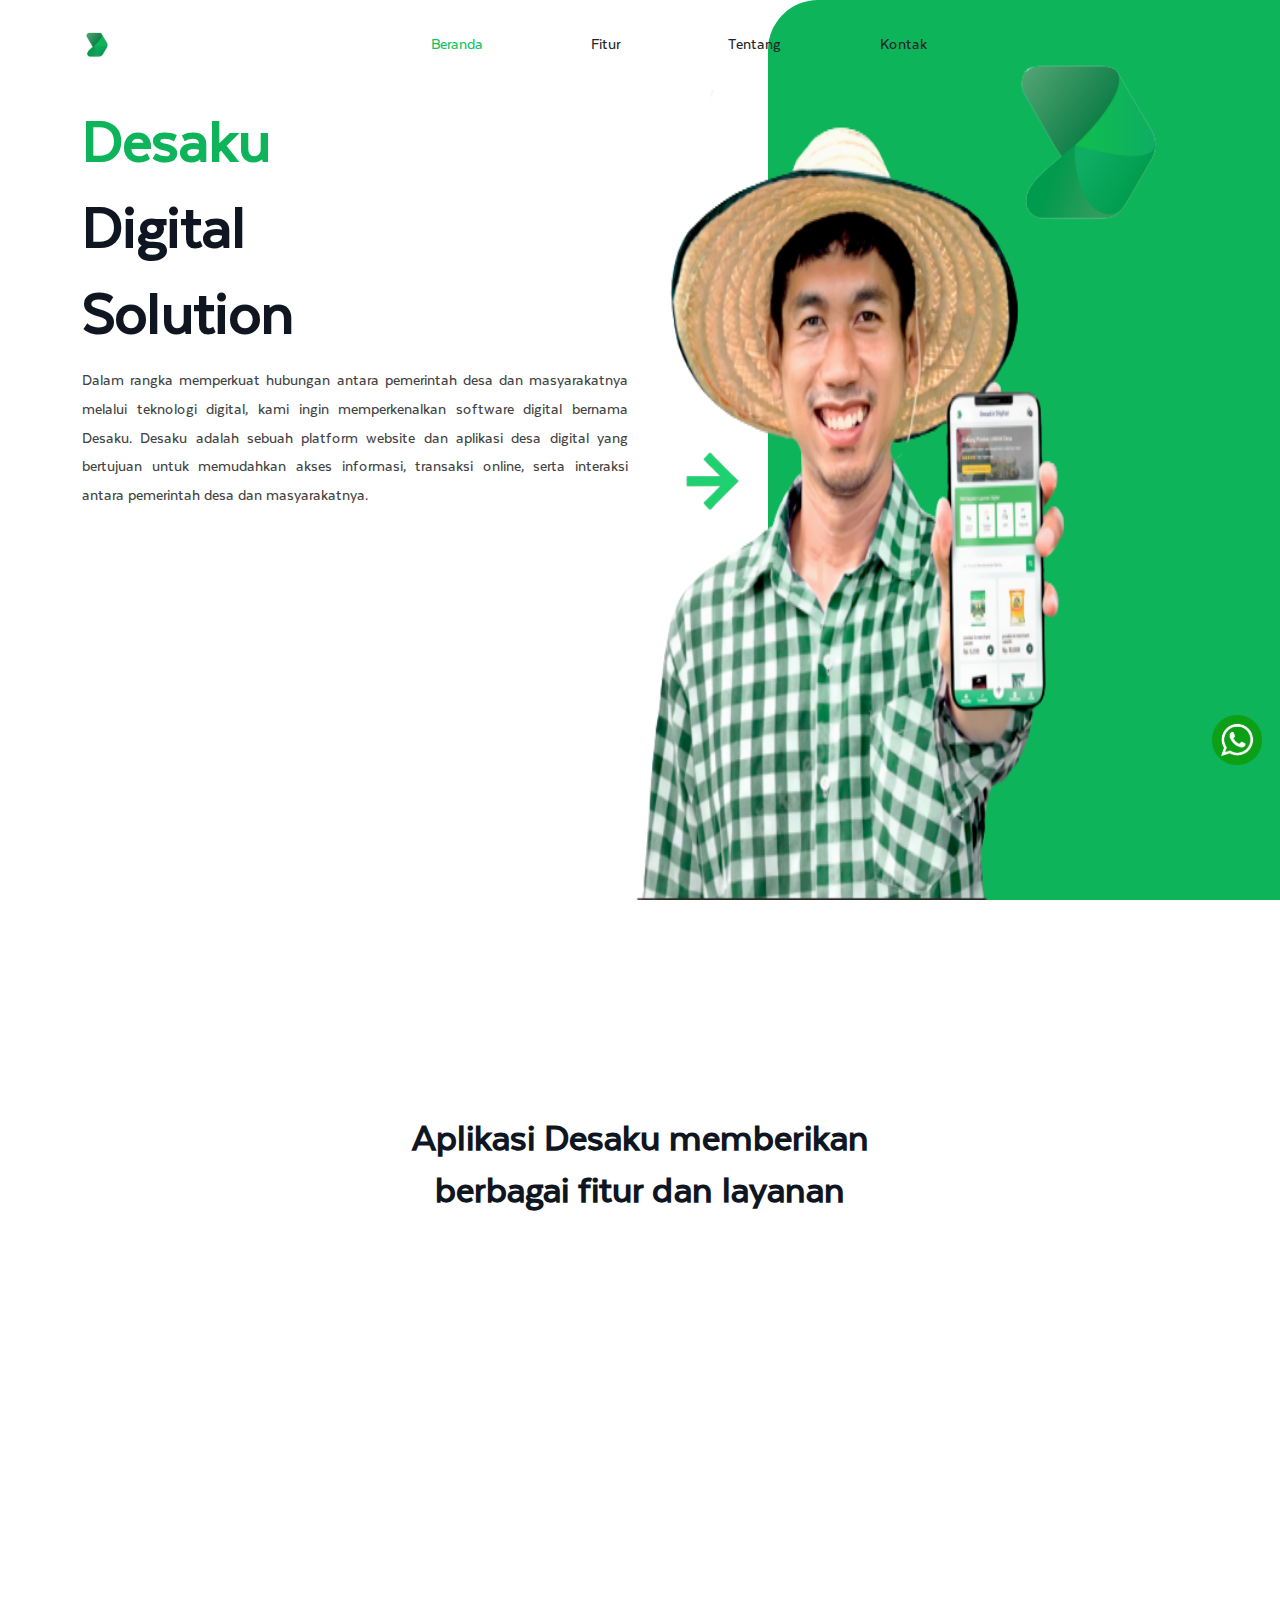
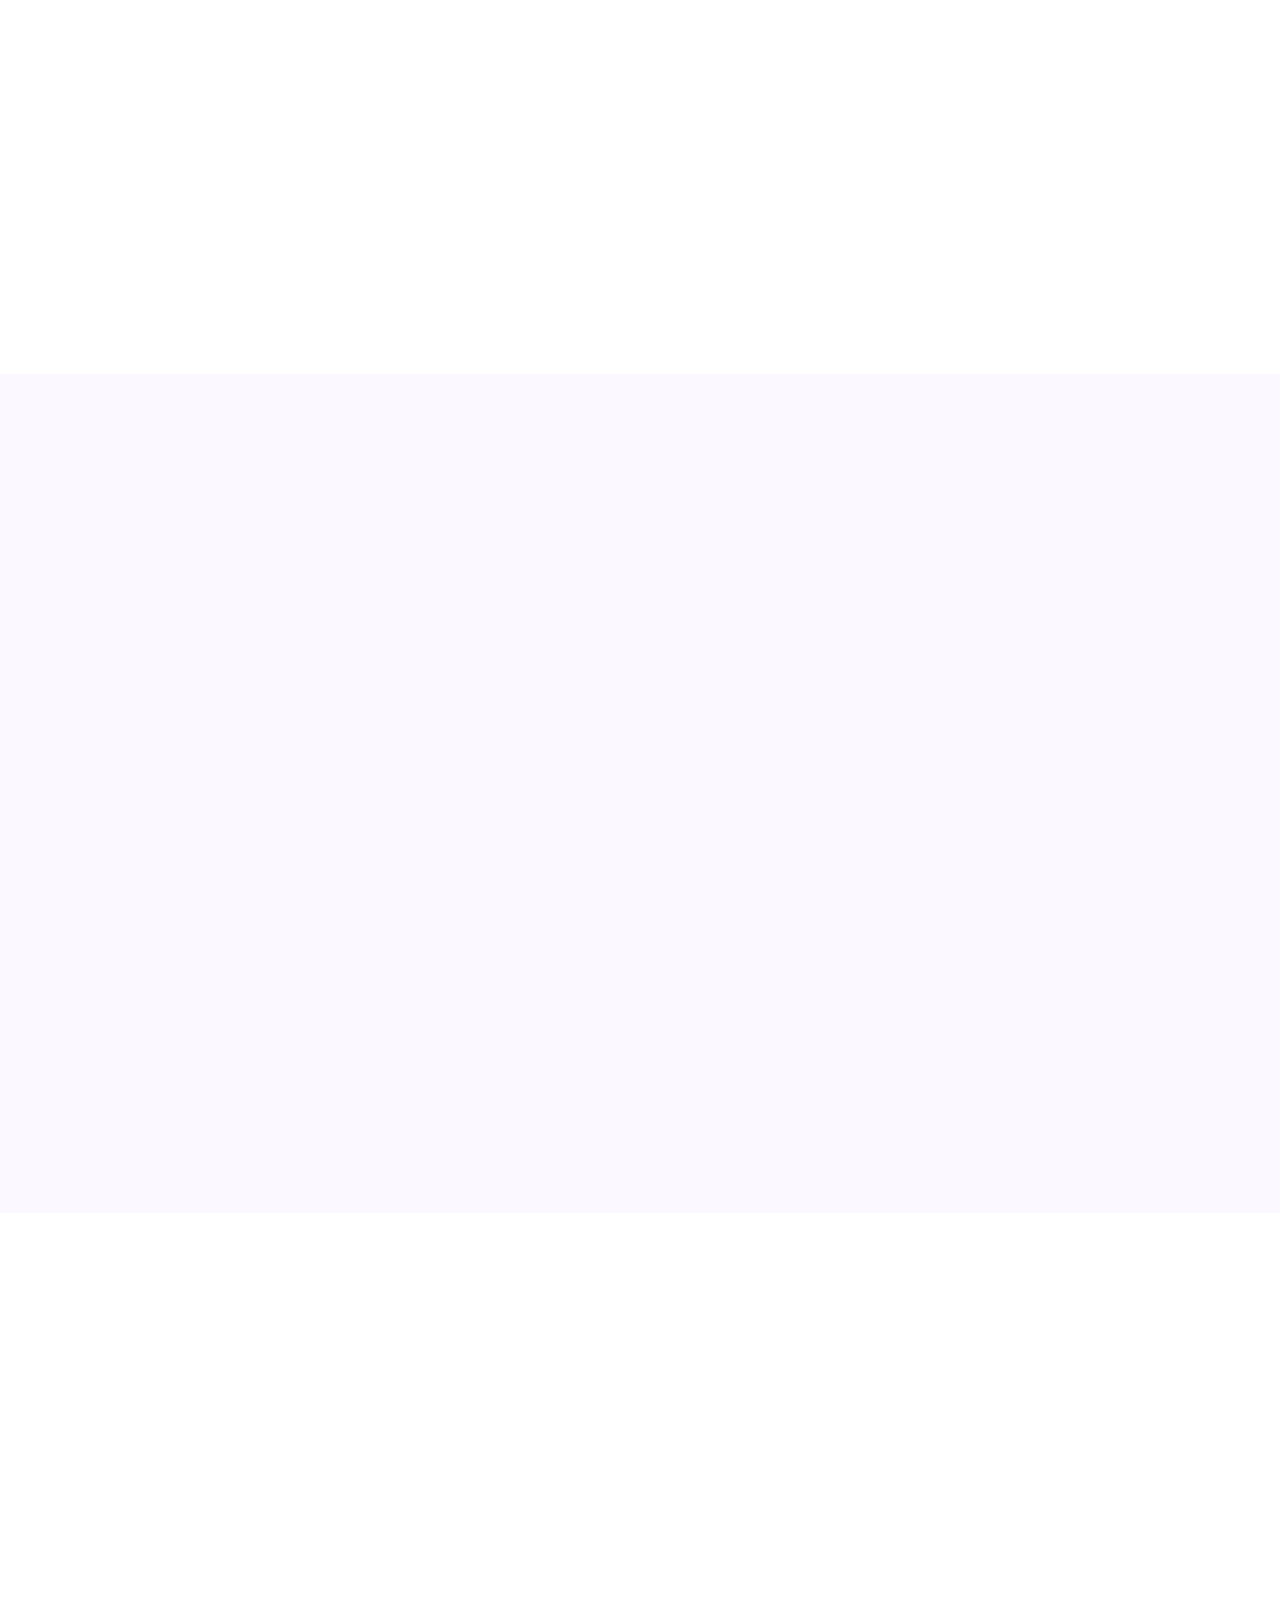
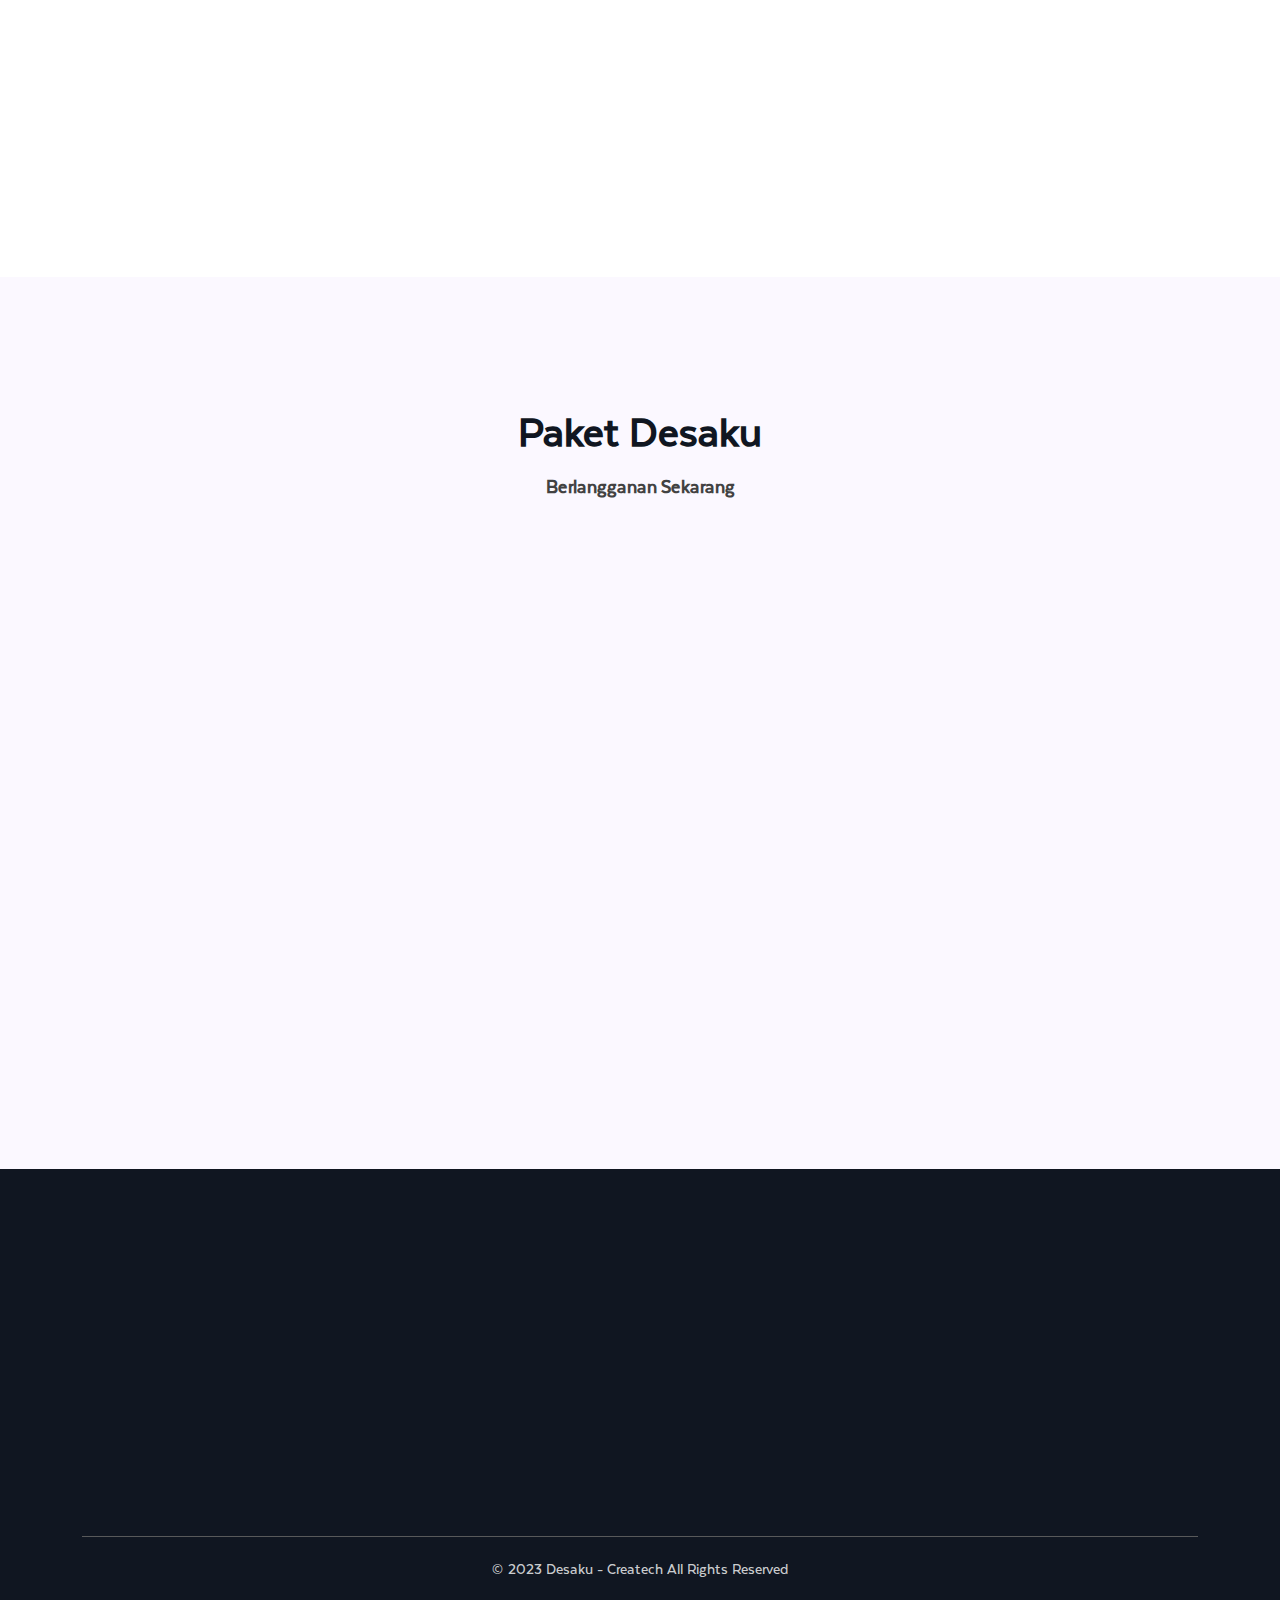
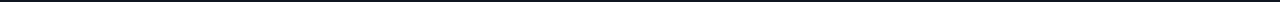
==== commit 854f557d: "Layouting pricelist" ====
--- a/index.html
+++ b/index.html
@@ -13,23 +13,21 @@
     <meta name="viewport" content="width=device-width, initial-scale=1" />
     <!-- favicon -->
     <link rel="apple-touch-icon" href="apple-touch-icon.html" />
-    <link rel="shortcut icon" type="image/x-icon" href="assets/images/logo.png" />
+    <link rel="shortcut icon" type="image/x-icon" href="assets/images/icons/logo.png" />
     <!-- Bootstrap  v5.1.3 css -->
     <link rel="stylesheet" href="assets/css/bootstrap.min.css" />
     <!-- Sall css -->
     <link rel="stylesheet" type="text/css" href="assets/css/sal.css" />
     <!-- magnific css -->
     <link rel="stylesheet" type="text/css" href="assets/css/magnific-popup.css" />
-    <!-- Remixicon Fonts css -->
-    <link rel="stylesheet" type="text/css" href="assets/fonts/remixicon.css" />
-    <!-- Remixicon Fonts css -->
-    <link rel="stylesheet" type="text/css" href="assets/css/odometer.min.css" />
     <!-- Slick Slider css -->
     <link rel="stylesheet" href="assets/css/slick.css" />
     <!-- style css -->
     <link rel="stylesheet" type="text/css" href="assets/css/style.css" />
     <!-- main css -->
     <link rel="stylesheet" type="text/css" href="assets/css/main.css" />
+    <!-- Nexa Fonts css -->
+    <link rel="stylesheet" type="text/css" href="assets/fonts/nexa.css" />
 </head>
 
 <body>
@@ -59,13 +57,13 @@
                                     <a class="active" href="/">Beranda</a>
                                 </li>
                                 <li class="current-menu-item">
-                                    <a href="fitur.html">Fitur</a>
+                                    <a class="text-dark" href="fitur.html">Fitur</a>
                                 </li>
                                 <li class="current-menu-item">
-                                    <a href="tentang.html">Tentang</a>
+                                    <a class="text-dark" href="tentang.html">Tentang</a>
                                 </li>
                                 <li class="current-menu-item">
-                                    <a href="kontak.html">Kontak</a>
+                                    <a class="text-dark" href="kontak.html">Kontak</a>
                                 </li>
                             </ul>
                         </div>
@@ -88,30 +86,36 @@
     <!--=====================================-->
     <!--=       Banner Section Start       =-->
     <!--=====================================-->
-    <section class="sc-banner-section-area bottom-skew-bg sc-pt-200  sc-pb-50 sc-sm-pb-70">
-        <div class="banner-circle-shape" data-sal="slide-down" data-sal-duration="1000" data-sal-delay="100"></div>
-        <div class="container-fluid p-0">
+    <section id="jumbotron" class=" sc-pt-100  sc-pb-50 sc-sm-pb-70">
+        <div class="container">
             <div class="row sc-banner-item d-flex align-items-center">
+                <div class="banner-shape">
+                    <img class="hero" src="./assets/images/banner/hero.png" alt="Hero">
+                    <img class="arrow" src="./assets/images/icons/arrow.png" alt="Arrow">
+                    <img class="logo" src="./assets/images/icons/logo.png" alt="Logo">
+                </div>
                 <div class="col-md-6">
-                    <div class="banner-header-content" data-sal="slide-up" data-sal-duration="1000"
-                        data-sal-delay="100">
-                        <h1 class="banner-title p-z-idex white-color sc-mb-25 sc-sm-mb-15">Selamat Datang di Aplikasi
-                            Desaku
-                        </h1>
-                        <div class="banner-sub-title white-dark-color sc-mb-40 sc-sm-mb-25">
-                            Kami adalah solusi untuk kebutuhan digital desa Anda. Aplikasi Desaku membantu
-                            memudahkan kegiatan sehari-hari di desa, meningkatkan keterlibatan masyarakat, dan
-                            memperkuat koneksi antara pemerintah dan warga desa.
-                        </div>
-                    </div>
-                </div>
-                <div class="col-md-6">
-                    <div class="banner-image text-end shake-y" data-sal="slide-left" data-sal-duration="1000"
-                        data-sal-delay="100">
-                        <img class="banner-img" src="assets/images/banner/1.png" alt="Banner" />
-                        <img class="banner-img_1 pulse" src="assets/images/banner/2.png" alt="Banner" />
-                        <img class="banner-img_2 pulse" src="assets/images/banner/3.png" alt="Banner" />
-                    </div>
+                    <h1  class="text-primary">
+                        Desaku
+                    </h1>
+                    <h1>
+                        Digital
+                    </h1>
+                    <h1>
+                        Solution
+                    </h1>
+                    <p class="mt-3 text-justify">
+                        Dalam rangka memperkuat hubungan antara pemerintah
+                        desa dan masyarakatnya melalui teknologi digital, kami ingin
+                        memperkenalkan software digital bernama Desaku. Desaku
+                        adalah sebuah platform website dan aplikasi desa digital
+                        yang bertujuan untuk memudahkan akses informasi,
+                        transaksi online, serta interaksi antara pemerintah desa dan
+                        masyarakatnya.
+                    </p>
+                </div>
+                <div class="col-md-6 ">
+
                 </div>
             </div>
         </div>
@@ -159,44 +163,44 @@
                     <div class="sc-service-content-box text-center sc-md-mb-30">
                         <div class="service-icon">
                             <svg width="70" height="100" viewBox="0 0 214 234" fill="none"
-                            xmlns="http://www.w3.org/2000/svg">
-                            <path
-                                d="M108.377 51.4371C121.2 51.4371 131.595 41.0418 131.595 28.2185C131.595 15.3953 121.2 5 108.377 5C95.5535 5 85.1582 15.3953 85.1582 28.2185C85.1582 41.0418 95.5535 51.4371 108.377 51.4371Z"
-                                stroke="#12C364" stroke-width="10" />
-                            <path fill-rule="evenodd" clip-rule="evenodd"
-                                d="M65.0015 111.907V78.9931C65.0015 58.5812 92.3024 51.437 107.356 51.437C122.665 51.437 150.476 59.0915 150.476 78.7379V113.438L65.0015 111.907Z"
-                                stroke="#12C364" stroke-width="10" />
-                            <path d="M129.809 111.908V78.228" stroke="#12C364" stroke-width="10" />
-                            <path d="M86.9438 111.908V78.228" stroke="#12C364" stroke-width="10" />
-                            <path fill-rule="evenodd" clip-rule="evenodd"
-                                d="M45.8648 14.1851C57.3465 14.1851 66.787 23.6256 66.787 35.1073C66.787 46.8441 57.3465 56.2846 45.8648 56.2846C34.128 56.2846 24.6875 46.8441 24.6875 35.1073C24.6875 23.6256 34.128 14.1851 45.8648 14.1851Z"
-                                stroke="#12C364" stroke-width="10" />
-                            <path fill-rule="evenodd" clip-rule="evenodd"
-                                d="M6.31689 112.163L6.57204 81.0344C6.57204 62.6637 34.1281 56.2849 44.8444 56.0298C55.5606 56.0298 63.7254 58.3261 72.1453 63.4291C67.8077 67.2563 65.0011 72.3593 65.0011 78.9932V111.907L83.8821 112.163H6.31689Z"
-                                stroke="#12C364" stroke-width="10" />
-                            <path fill-rule="evenodd" clip-rule="evenodd" d="M65.0015 93.2814V80.5239V93.2814Z"
-                                stroke="#12C364" stroke-width="10" />
-                            <path fill-rule="evenodd" clip-rule="evenodd" d="M26.2188 110.887V80.5239V110.887Z"
-                                stroke="#12C364" stroke-width="10" />
-                            <path fill-rule="evenodd" clip-rule="evenodd"
-                                d="M169.868 16.2266C181.349 16.2266 190.79 25.6671 190.79 37.1488C190.79 48.6305 181.349 58.071 169.868 58.071C158.386 58.071 148.945 48.6305 148.945 37.1488C148.945 25.6671 158.386 16.2266 169.868 16.2266Z"
-                                stroke="#12C364" stroke-width="10" />
-                            <path fill-rule="evenodd" clip-rule="evenodd"
-                                d="M143.332 64.45C151.497 59.8573 161.703 58.0713 169.102 58.0713C182.625 58.0713 207.885 64.9603 207.885 82.8207V114.204L150.476 113.183V79.7589C150.476 73.3802 147.67 68.2772 143.332 64.45Z"
-                                stroke="#12C364" stroke-width="10" />
-                            <path fill-rule="evenodd" clip-rule="evenodd" d="M189.003 112.928V82.3101V112.928Z"
-                                stroke="#12C364" stroke-width="10" />
-                            <path
-                                d="M208.905 126.706C208.65 182.583 163.233 228 107.356 228C51.2231 228 5.80664 182.583 5.80664 126.451"
-                                stroke="#12C364" stroke-width="10" />
-                            <path d="M107.866 124.92V226.724C65.2564 216.008 51.7336 158.344 53.7748 125.685"
-                                stroke="#12C364" stroke-width="10" />
-                            <path d="M12.1851 162.427C76.9928 184.114 139.759 183.349 202.781 162.427"
-                                stroke="#12C364" stroke-width="10" />
-                            <path d="M3 127.982H211.457" stroke="#12C364" stroke-width="10" />
-                            <path d="M107.356 124.92V226.724C149.711 216.008 163.489 158.344 161.447 125.685"
-                                stroke="#12C364" stroke-width="10" />
-                        </svg>
+                                xmlns="http://www.w3.org/2000/svg">
+                                <path
+                                    d="M108.377 51.4371C121.2 51.4371 131.595 41.0418 131.595 28.2185C131.595 15.3953 121.2 5 108.377 5C95.5535 5 85.1582 15.3953 85.1582 28.2185C85.1582 41.0418 95.5535 51.4371 108.377 51.4371Z"
+                                    stroke="#12C364" stroke-width="10" />
+                                <path fill-rule="evenodd" clip-rule="evenodd"
+                                    d="M65.0015 111.907V78.9931C65.0015 58.5812 92.3024 51.437 107.356 51.437C122.665 51.437 150.476 59.0915 150.476 78.7379V113.438L65.0015 111.907Z"
+                                    stroke="#12C364" stroke-width="10" />
+                                <path d="M129.809 111.908V78.228" stroke="#12C364" stroke-width="10" />
+                                <path d="M86.9438 111.908V78.228" stroke="#12C364" stroke-width="10" />
+                                <path fill-rule="evenodd" clip-rule="evenodd"
+                                    d="M45.8648 14.1851C57.3465 14.1851 66.787 23.6256 66.787 35.1073C66.787 46.8441 57.3465 56.2846 45.8648 56.2846C34.128 56.2846 24.6875 46.8441 24.6875 35.1073C24.6875 23.6256 34.128 14.1851 45.8648 14.1851Z"
+                                    stroke="#12C364" stroke-width="10" />
+                                <path fill-rule="evenodd" clip-rule="evenodd"
+                                    d="M6.31689 112.163L6.57204 81.0344C6.57204 62.6637 34.1281 56.2849 44.8444 56.0298C55.5606 56.0298 63.7254 58.3261 72.1453 63.4291C67.8077 67.2563 65.0011 72.3593 65.0011 78.9932V111.907L83.8821 112.163H6.31689Z"
+                                    stroke="#12C364" stroke-width="10" />
+                                <path fill-rule="evenodd" clip-rule="evenodd" d="M65.0015 93.2814V80.5239V93.2814Z"
+                                    stroke="#12C364" stroke-width="10" />
+                                <path fill-rule="evenodd" clip-rule="evenodd" d="M26.2188 110.887V80.5239V110.887Z"
+                                    stroke="#12C364" stroke-width="10" />
+                                <path fill-rule="evenodd" clip-rule="evenodd"
+                                    d="M169.868 16.2266C181.349 16.2266 190.79 25.6671 190.79 37.1488C190.79 48.6305 181.349 58.071 169.868 58.071C158.386 58.071 148.945 48.6305 148.945 37.1488C148.945 25.6671 158.386 16.2266 169.868 16.2266Z"
+                                    stroke="#12C364" stroke-width="10" />
+                                <path fill-rule="evenodd" clip-rule="evenodd"
+                                    d="M143.332 64.45C151.497 59.8573 161.703 58.0713 169.102 58.0713C182.625 58.0713 207.885 64.9603 207.885 82.8207V114.204L150.476 113.183V79.7589C150.476 73.3802 147.67 68.2772 143.332 64.45Z"
+                                    stroke="#12C364" stroke-width="10" />
+                                <path fill-rule="evenodd" clip-rule="evenodd" d="M189.003 112.928V82.3101V112.928Z"
+                                    stroke="#12C364" stroke-width="10" />
+                                <path
+                                    d="M208.905 126.706C208.65 182.583 163.233 228 107.356 228C51.2231 228 5.80664 182.583 5.80664 126.451"
+                                    stroke="#12C364" stroke-width="10" />
+                                <path d="M107.866 124.92V226.724C65.2564 216.008 51.7336 158.344 53.7748 125.685"
+                                    stroke="#12C364" stroke-width="10" />
+                                <path d="M12.1851 162.427C76.9928 184.114 139.759 183.349 202.781 162.427"
+                                    stroke="#12C364" stroke-width="10" />
+                                <path d="M3 127.982H211.457" stroke="#12C364" stroke-width="10" />
+                                <path d="M107.356 124.92V226.724C149.711 216.008 163.489 158.344 161.447 125.685"
+                                    stroke="#12C364" stroke-width="10" />
+                            </svg>
                         </div>
                         <h4 class="sc-mb-0"><a href="#">Layanan Publik</a></h4>
                     </div>
@@ -244,30 +248,30 @@
                     data-sal-delay="400">
                     <div class="sc-service-content-box text-center sc-md-mb-30">
                         <div class="service-icon">
-                           
+
 
                             <svg width="70" height="100" viewBox="0 0 249 232" fill="none"
-                            xmlns="http://www.w3.org/2000/svg">
-                            <path
-                                d="M133.328 106.959C133.328 98.1691 128 94.9996 124 93.9996C116.968 92.2417 111.142 94.9997 108.5 99.4999C107.283 101.573 107 103.742 107 105.5C107 107.258 107 112.5 114 116C114 116 116.508 116.767 120 117C127.5 117.5 130.481 120.673 132.239 124.189M105.201 126.296C105.201 135.085 108.717 138.601 113.991 140.359C121.022 142.117 128.054 140.359 131.57 135.085C132.293 134 133.328 132 133.328 129.812C133.328 126.296 132 120 125.5 118.064"
-                                stroke="#12C364" stroke-width="10" />
-                            <path d="M121.022 92.8955V84.106" stroke="#12C364" stroke-width="10" />
-                            <path d="M121.022 150.907V142.117" stroke="#12C364" stroke-width="10" />
-                            <path
-                                d="M164.97 173.76C180.791 159.696 191.339 140.359 191.339 117.507C191.339 78.8325 159.696 45.4321 119.264 45.4321C80.5903 45.4321 47.1899 78.8325 47.1899 117.507C47.1899 142.117 61.2532 164.97 78.8324 177.276"
-                                stroke="#12C364" stroke-width="10" />
-                            <path
-                                d="M140.359 163.212C157.939 154.422 168.486 138.601 168.486 117.506C168.486 91.1375 147.391 68.2847 119.265 68.2847C92.8958 68.2847 70.043 91.1375 70.043 117.506C70.043 138.601 82.3484 154.422 98.1696 163.212"
-                                stroke="#12C364" stroke-width="10" />
-                            <path
-                                d="M80.0975 182.337L41.4235 171.79C33 169.5 25.5 170 20.3285 175.305C16.7272 179 14.5 186 19.5001 193.5C22 196.5 24.5 198.5 29.1181 199.916L78.3396 213.979C87.1292 215.737 97.6767 217.495 102.95 217.495L217.215 226.285M215.457 180.579H182.056C173.267 180.579 169.751 177.063 166.235 175.305L157.446 168.274C155.688 166.516 150.414 163 143.382 163H94.1608C87.0001 163.5 83.6448 165.468 81.5001 168.5C80.7927 169.5 75.5001 175 81.0001 184C83.0001 187 88.8871 189.369 94.1608 189.369H127.561"
-                                stroke="#12C364" stroke-width="10" />
-                            <path
-                                d="M226.497 154.423C230.013 142.117 231.771 131.57 231.771 117.506C231.771 55.9794 180.791 5 117.506 5C55.9794 5 5 55.9794 5 117.506C5 130.136 7.24029 142.765 10.8267 154.5"
-                                stroke="#12C364" stroke-width="10" />
-                            <path d="M214.191 138.601L226.497 156.18L245.834 145.633" stroke="#12C364"
-                                stroke-width="10" />
-                        </svg>
+                                xmlns="http://www.w3.org/2000/svg">
+                                <path
+                                    d="M133.328 106.959C133.328 98.1691 128 94.9996 124 93.9996C116.968 92.2417 111.142 94.9997 108.5 99.4999C107.283 101.573 107 103.742 107 105.5C107 107.258 107 112.5 114 116C114 116 116.508 116.767 120 117C127.5 117.5 130.481 120.673 132.239 124.189M105.201 126.296C105.201 135.085 108.717 138.601 113.991 140.359C121.022 142.117 128.054 140.359 131.57 135.085C132.293 134 133.328 132 133.328 129.812C133.328 126.296 132 120 125.5 118.064"
+                                    stroke="#12C364" stroke-width="10" />
+                                <path d="M121.022 92.8955V84.106" stroke="#12C364" stroke-width="10" />
+                                <path d="M121.022 150.907V142.117" stroke="#12C364" stroke-width="10" />
+                                <path
+                                    d="M164.97 173.76C180.791 159.696 191.339 140.359 191.339 117.507C191.339 78.8325 159.696 45.4321 119.264 45.4321C80.5903 45.4321 47.1899 78.8325 47.1899 117.507C47.1899 142.117 61.2532 164.97 78.8324 177.276"
+                                    stroke="#12C364" stroke-width="10" />
+                                <path
+                                    d="M140.359 163.212C157.939 154.422 168.486 138.601 168.486 117.506C168.486 91.1375 147.391 68.2847 119.265 68.2847C92.8958 68.2847 70.043 91.1375 70.043 117.506C70.043 138.601 82.3484 154.422 98.1696 163.212"
+                                    stroke="#12C364" stroke-width="10" />
+                                <path
+                                    d="M80.0975 182.337L41.4235 171.79C33 169.5 25.5 170 20.3285 175.305C16.7272 179 14.5 186 19.5001 193.5C22 196.5 24.5 198.5 29.1181 199.916L78.3396 213.979C87.1292 215.737 97.6767 217.495 102.95 217.495L217.215 226.285M215.457 180.579H182.056C173.267 180.579 169.751 177.063 166.235 175.305L157.446 168.274C155.688 166.516 150.414 163 143.382 163H94.1608C87.0001 163.5 83.6448 165.468 81.5001 168.5C80.7927 169.5 75.5001 175 81.0001 184C83.0001 187 88.8871 189.369 94.1608 189.369H127.561"
+                                    stroke="#12C364" stroke-width="10" />
+                                <path
+                                    d="M226.497 154.423C230.013 142.117 231.771 131.57 231.771 117.506C231.771 55.9794 180.791 5 117.506 5C55.9794 5 5 55.9794 5 117.506C5 130.136 7.24029 142.765 10.8267 154.5"
+                                    stroke="#12C364" stroke-width="10" />
+                                <path d="M214.191 138.601L226.497 156.18L245.834 145.633" stroke="#12C364"
+                                    stroke-width="10" />
+                            </svg>
                         </div>
                         <h4 class="sc-mb-0"><a href="#">Kelola Keuangan Desa</a></h4>
                     </div>
@@ -277,27 +281,27 @@
                     <div class="sc-service-content-box text-center sc-md-mb-30">
                         <div class="service-icon">
                             <svg width="70" height="100" viewBox="0 0 253 237" fill="none"
-                            xmlns="http://www.w3.org/2000/svg">
-                            <path fill-rule="evenodd" clip-rule="evenodd"
-                                d="M125.212 5C166.633 5 200 38.4179 200 79.9023C200 114.473 176.413 143.857 144.197 151.924C143.622 152.5 143.046 152.5 142.471 152.5C136.143 154.228 134.417 158.262 132.116 163.447L129.239 172.666C129.239 173.242 128.664 173.242 128.664 173.818C127.514 176.123 124.637 177.275 122.911 173.818C122.911 173.242 122.911 173.242 122.336 172.666L118.309 164.023C116.583 158.838 114.282 154.805 107.954 152.5C107.378 152.5 107.378 152.5 106.803 152.5C74.5869 143.857 51 115.049 51 79.9023C51 38.4179 84.3668 5 125.212 5Z"
-                                stroke="#12C364" stroke-width="10" />
-                            <path
-                                d="M78.8369 235.563L74.6448 177.922C74.6448 174.778 74.1208 169.014 70.4528 164.822L48.4445 134.954C44.2524 130.762 40.5844 129.714 36.3924 130.238C31.6763 130.238 26.9602 133.906 26.4362 139.146C26.4362 143.862 28.0083 147.006 31.1523 150.674L50.0165 173.73M29.5803 133.382V110.849C29.5803 105.609 29.0563 100.369 25.9122 96.7012C22.2442 93.0332 15.4321 92.5092 11.7641 95.1292C8.09602 97.7492 6.52401 103.513 6 109.277L6.52401 147.53C6.52401 153.294 9.14404 158.01 11.7641 160.63L41.6324 200.978C44.2524 204.122 45.3005 205.695 45.8245 211.983V236.087"
-                                stroke="#12C364" stroke-width="10" />
-                            <path
-                                d="M175 235.563L178.668 177.922C178.668 174.778 179.192 169.014 183.384 164.822L205.392 134.954C209.06 130.762 212.728 129.714 217.444 130.238C222.161 130.238 226.353 133.906 227.401 139.146C227.401 143.862 225.829 147.006 222.161 150.674L203.82 173.73M224.257 133.382V110.849C223.733 105.609 224.257 100.369 227.925 96.7012C231.593 93.0332 238.405 92.5092 242.073 95.1292C245.741 97.7492 246.789 103.513 247.313 109.277V147.53C247.313 153.294 244.169 158.01 242.073 160.63L211.68 200.978C209.06 204.122 208.012 205.695 207.488 211.983V236.087"
-                                stroke="#12C364" stroke-width="10" />
-                            <path
-                                d="M125.21 108.567V65.9002C127.242 49.6501 152.632 40.0017 168.375 56.7595V101.955C158.264 94.6016 138.217 95.4254 126.605 104.691"
-                                stroke="#12C364" stroke-width="10" />
-                            <path d="M157.71 81.1343H138.921" stroke="#12C364" stroke-width="10" />
-                            <path d="M157.616 65.9932H138.921" stroke="#12C364" stroke-width="10" />
-                            <path
-                                d="M125.191 100.33V65.9002C123.16 49.6501 97.769 40.0017 82.0268 56.7595V101.955C92.1376 94.6016 112.184 95.4254 123.796 104.691"
-                                stroke="#12C364" stroke-width="10" />
-                            <path d="M92.6909 81.1343H111.48" stroke="#12C364" stroke-width="10" />
-                            <path d="M92.6867 65.9932H103.355H111.48" stroke="#12C364" stroke-width="10" />
-                        </svg>
+                                xmlns="http://www.w3.org/2000/svg">
+                                <path fill-rule="evenodd" clip-rule="evenodd"
+                                    d="M125.212 5C166.633 5 200 38.4179 200 79.9023C200 114.473 176.413 143.857 144.197 151.924C143.622 152.5 143.046 152.5 142.471 152.5C136.143 154.228 134.417 158.262 132.116 163.447L129.239 172.666C129.239 173.242 128.664 173.242 128.664 173.818C127.514 176.123 124.637 177.275 122.911 173.818C122.911 173.242 122.911 173.242 122.336 172.666L118.309 164.023C116.583 158.838 114.282 154.805 107.954 152.5C107.378 152.5 107.378 152.5 106.803 152.5C74.5869 143.857 51 115.049 51 79.9023C51 38.4179 84.3668 5 125.212 5Z"
+                                    stroke="#12C364" stroke-width="10" />
+                                <path
+                                    d="M78.8369 235.563L74.6448 177.922C74.6448 174.778 74.1208 169.014 70.4528 164.822L48.4445 134.954C44.2524 130.762 40.5844 129.714 36.3924 130.238C31.6763 130.238 26.9602 133.906 26.4362 139.146C26.4362 143.862 28.0083 147.006 31.1523 150.674L50.0165 173.73M29.5803 133.382V110.849C29.5803 105.609 29.0563 100.369 25.9122 96.7012C22.2442 93.0332 15.4321 92.5092 11.7641 95.1292C8.09602 97.7492 6.52401 103.513 6 109.277L6.52401 147.53C6.52401 153.294 9.14404 158.01 11.7641 160.63L41.6324 200.978C44.2524 204.122 45.3005 205.695 45.8245 211.983V236.087"
+                                    stroke="#12C364" stroke-width="10" />
+                                <path
+                                    d="M175 235.563L178.668 177.922C178.668 174.778 179.192 169.014 183.384 164.822L205.392 134.954C209.06 130.762 212.728 129.714 217.444 130.238C222.161 130.238 226.353 133.906 227.401 139.146C227.401 143.862 225.829 147.006 222.161 150.674L203.82 173.73M224.257 133.382V110.849C223.733 105.609 224.257 100.369 227.925 96.7012C231.593 93.0332 238.405 92.5092 242.073 95.1292C245.741 97.7492 246.789 103.513 247.313 109.277V147.53C247.313 153.294 244.169 158.01 242.073 160.63L211.68 200.978C209.06 204.122 208.012 205.695 207.488 211.983V236.087"
+                                    stroke="#12C364" stroke-width="10" />
+                                <path
+                                    d="M125.21 108.567V65.9002C127.242 49.6501 152.632 40.0017 168.375 56.7595V101.955C158.264 94.6016 138.217 95.4254 126.605 104.691"
+                                    stroke="#12C364" stroke-width="10" />
+                                <path d="M157.71 81.1343H138.921" stroke="#12C364" stroke-width="10" />
+                                <path d="M157.616 65.9932H138.921" stroke="#12C364" stroke-width="10" />
+                                <path
+                                    d="M125.191 100.33V65.9002C123.16 49.6501 97.769 40.0017 82.0268 56.7595V101.955C92.1376 94.6016 112.184 95.4254 123.796 104.691"
+                                    stroke="#12C364" stroke-width="10" />
+                                <path d="M92.6909 81.1343H111.48" stroke="#12C364" stroke-width="10" />
+                                <path d="M92.6867 65.9932H103.355H111.48" stroke="#12C364" stroke-width="10" />
+                            </svg>
 
                         </div>
                         <h4 class="sc-mb-0"><a href="#">Layanan Pendidikan & Hiburan</a></h4>
@@ -505,162 +509,153 @@
     <!--=====================================-->
     <!--=       Price Section Start       =-->
     <!--=====================================-->
-    <!-- <section class="sc-price-area gray-bg sc-pt-125 sc-md-pt-65 sc-pb-140 sc-md-pb-80">
-            <div class="container">
-                <div class="sc-heading-area sc-mb-40 sc-md-mb-30 text-center">
-                    <h2 class="title sc-mb-25">Really Simple Pricing</h2>
-                    <span class="sub_title">No Hidden Fees, No Limits</span>
-                </div>
-                <div class="pricing-selector">
-                    <form action="https://softcoders.net/" method="post">
-                        <button type="button" class="pricing-monthly-btn">Monthly</button>
-                        <input type="checkbox" name="pricing-selector" id="pricing-selector" />
-                        <button type="button" class="pricing-yearly-btn">Yearly <span>(35% Off)</span></button>
-                    </form>
-                </div>
-                <div class="pricing-monthly">
-                    <div class="row">
-                        <div class="col-lg-4 col-md-6 sc-md-mb-30" data-sal="slide-up" data-sal-duration="800" data-sal-delay="100">
-                            <div class="sc-price-box">
-                                <div class="price-item">
-                                    <h4 class="pric-title">Free</h4>
-                                    <div class="price-active">$0.00<span class="month"> - Month</span></div>
-                                </div>
-                                <div class="perfect-title">Perfect for Prosonal</div>
-                                <div class="price-list">
-                                    <ul class="list">
-                                        <li><i class="ri-checkbox-circle-fill"></i><span>1 Users</span></li>
-                                        <li><i class="ri-checkbox-circle-fill check"></i>SaaS Metrics</li>
-                                        <li><i class="ri-checkbox-circle-fill check"></i>Team Collaboration</li>
-                                        <li><i class="ri-checkbox-circle-fill check"></i>Upload Your Document</li>
-                                        <li><i class="ri-checkbox-circle-fill check"></i>Export PDF</li>
-                                    </ul>
-                                </div>
-                                <div class="sc-primary-btn">
-                                    <a class="price-btn" href="#"><span>Try It’s Free</span></a>
-                                </div>
-                            </div>
-                        </div>
-                        <div class="col-lg-4 col-md-6 sc-md-mb-30" data-sal="slide-up" data-sal-duration="800" data-sal-delay="200">
-                            <div class="sc-price-box">
-                                <div class="price-item">
-                                    <h4 class="pric-title">Basic</h4>
-                                    <div class="price-active price">$49.99<span class="month"> - Month</span></div>
-                                </div>
-                                <div class="perfect-title">Perfect for Prosonal</div>
-                                <div class="price-list">
-                                    <ul class="list">
-                                        <li><i class="ri-checkbox-circle-fill"></i>1 Users</li>
-                                        <li><i class="ri-checkbox-circle-fill"></i><span>SaaS Metrics</span></li>
-                                        <li><i class="ri-checkbox-circle-fill"></i><span>Team Collaboration</span></li>
-                                        <li><i class="ri-checkbox-circle-fill check"></i>Upload Your Document</li>
-                                        <li><i class="ri-checkbox-circle-fill check"></i>Export PDF</li>
-                                    </ul>
-                                </div>
-                                <div class="sc-primary-btn">
-                                    <a class="price-btn" href="#"><span>Try It’s Free</span></a>
-                                </div>
-                                <div class="price_sale">
-                                    <span class="popular">popular</span>
-                                </div>
-                            </div>
-                        </div>
-                        <div class="col-lg-4 col-md-6" data-sal="slide-up" data-sal-duration="800" data-sal-delay="300">
-                            <div class="sc-price-box">
-                                <div class="price-item">
-                                    <h4 class="pric-title">Pro</h4>
-                                    <div class="price-active price">$69.99<span class="month"> - Month</span></div>
-                                </div>
-                                <div class="perfect-title">Perfect for Prosonal</div>
-                                <div class="price-list">
-                                    <ul class="list">
-                                        <li><i class="ri-checkbox-circle-fill"></i>1 Users</li>
-                                        <li><i class="ri-checkbox-circle-fill"></i><span>SaaS Metrics</span></li>
-                                        <li><i class="ri-checkbox-circle-fill"></i><span>Team Collaboration</span></li>
-                                        <li><i class="ri-checkbox-circle-fill"></i><span>Upload Your Document</span></li>
-                                        <li><i class="ri-checkbox-circle-fill"></i>Export PDF</li>
-                                    </ul>
-                                </div>
-                                <div class="sc-primary-btn">
-                                    <a class="price-btn" href="#"><span>Try It’s Free</span></a>
-                                </div>
-                            </div>
-                        </div>
-                    </div>
-                </div>
-                <div class="pricing-yearly">
-                    <div class="row">
-                        <div class="col-lg-4 col-md-6 sc-md-mb-30" data-sal="slide-up" data-sal-duration="800" data-sal-delay="100">
-                            <div class="sc-price-box">
-                                <div class="price-item">
-                                    <h4 class="pric-title">Free</h4>
-                                    <div class="price-active">$25.00<span class="month"> - Year</span></div>
-                                </div>
-                                <div class="perfect-title">Perfect for Prosonal</div>
-                                <div class="price-list">
-                                    <ul class="list">
-                                        <li><i class="ri-checkbox-circle-fill"></i><span>1 Users</span></li>
-                                        <li><i class="ri-checkbox-circle-fill check"></i>SaaS Metrics</li>
-                                        <li><i class="ri-checkbox-circle-fill check"></i>Team Collaboration</li>
-                                        <li><i class="ri-checkbox-circle-fill check"></i>Upload Your Document</li>
-                                        <li><i class="ri-checkbox-circle-fill check"></i>Export PDF</li>
-                                    </ul>
-                                </div>
-                                <div class="sc-primary-btn">
-                                    <a class="price-btn" href="#"><span>Try It’s Free</span></a>
-                                </div>
-                            </div>
-                        </div>
-                        <div class="col-lg-4 col-md-6 sc-md-mb-30" data-sal="slide-up" data-sal-duration="800" data-sal-delay="200">
-                            <div class="sc-price-box">
-                                <div class="price-item">
-                                    <h4 class="pric-title">Basic</h4>
-                                    <div class="price-active price">$89.99<span class="month"> - Year</span></div>
-                                </div>
-                                <div class="perfect-title">Perfect for Prosonal</div>
-                                <div class="price-list">
-                                    <ul class="list">
-                                        <li><i class="ri-checkbox-circle-fill"></i>1 Users</li>
-                                        <li><i class="ri-checkbox-circle-fill"></i><span>SaaS Metrics</span></li>
-                                        <li><i class="ri-checkbox-circle-fill"></i><span>Team Collaboration</span></li>
-                                        <li><i class="ri-checkbox-circle-fill check"></i>Upload Your Document</li>
-                                        <li><i class="ri-checkbox-circle-fill check"></i>Export PDF</li>
-                                    </ul>
-                                </div>
-                                <div class="sc-primary-btn">
-                                    <a class="price-btn" href="#"><span>Try It’s Free</span></a>
-                                </div>
-                                <div class="price_sale">
-                                    <span class="popular">popular</span>
-                                </div>
-                            </div>
-                        </div>
-                        <div class="col-lg-4 col-md-6" data-sal="slide-up" data-sal-duration="800" data-sal-delay="300">
-                            <div class="sc-price-box">
-                                <div class="price-item">
-                                    <h4 class="pric-title">Pro</h4>
-                                    <div class="price-active price">$99.99<span class="month"> - Year</span></div>
-                                </div>
-                                <div class="perfect-title">Perfect for Prosonal</div>
-                                <div class="price-list">
-                                    <ul class="list">
-                                        <li><i class="ri-checkbox-circle-fill"></i>1 Users</li>
-                                        <li><i class="ri-checkbox-circle-fill"></i><span>SaaS Metrics</span></li>
-                                        <li><i class="ri-checkbox-circle-fill"></i><span>Team Collaboration</span></li>
-                                        <li><i class="ri-checkbox-circle-fill"></i><span>Upload Your Document</span></li>
-                                        <li><i class="ri-checkbox-circle-fill"></i>Export PDF</li>
-                                    </ul>
-                                </div>
-                                <div class="sc-primary-btn">
-                                    <a class="price-btn" href="#"><span>Try It’s Free</span></a>
-                                </div>
-                            </div>
-                        </div>
-                    </div>
-                </div>
-            </div>
-        </section> -->
-    <!--=====================================-->
+    <section class="sc-price-area gray-bg sc-pt-125 sc-md-pt-65 sc-pb-140 sc-md-pb-80">
+        <div class="container">
+            <div class="sc-heading-area sc-mb-40 sc-md-mb-30 text-center">
+                <h2 class="title ">Paket Desaku</h2>
+                <span class="sub_title">Berlangganan Sekarang</span>
+            </div>
+            <div class="pricing-monthly">
+                <div class="row">
+                    <div class="col-lg-4 col-md-6 sc-md-mb-30" data-sal="slide-up" data-sal-duration="800"
+                        data-sal-delay="100">
+                        <div class="sc-price-box">
+                            <div class="price-item">
+                                <h4 class="pric-title">Basic</h4>
+                                <div class="price-active price">5jt<span class="month"> - Tahun</span></div>
+                            </div>
+                            <div class="price-list">
+                                <ul class="list">
+                                    <li><i class="ri-checkbox-circle-fill"></i><span>Fitur 1</span></li>
+                                    <li><i class="ri-checkbox-circle-fill check"></i>Fitur 2</li>
+                                    <li><i class="ri-checkbox-circle-fill check"></i>Fitur 3</li>
+                                    <li><i class="ri-checkbox-circle-fill check"></i>Fitur 4</li>
+                                    <li><i class="ri-checkbox-circle-fill check"></i>Fitur 5</li>
+                                </ul>
+                            </div>
+                            <div class="sc-primary-btn">
+                                <a class="price-btn" href="#"><span>Pilih Sekarang</span></a>
+                            </div>
+                        </div>
+                    </div>
+                    <div class="col-lg-4 col-md-6 sc-md-mb-30" data-sal="slide-up" data-sal-duration="800"
+                        data-sal-delay="200">
+                        <div class="sc-price-box">
+                            <div class="price-item">
+                                <h4 class="pric-title">Pro</h4>
+                                <div class="price-active price">6jt<span class="month"> - Tahun</span></div>
+                            </div>
+                            <div class="price-list">
+                                <ul class="list">
+                                    <li><i class="ri-checkbox-circle-fill"></i>Fitur 1</li>
+                                    <li><i class="ri-checkbox-circle-fill"></i><span>Fitur 2</span></li>
+                                    <li><i class="ri-checkbox-circle-fill"></i><span>Fitur 3</span></li>
+                                    <li><i class="ri-checkbox-circle-fill check"></i>Fitur 4</li>
+                                    <li><i class="ri-checkbox-circle-fill check"></i>Fitur 5</li>
+                                </ul>
+                            </div>
+                            <div class="sc-primary-btn">
+                                <a class="price-btn" href="#"><span>Pilih Sekarang</span></a>
+                            </div>
+                            <div class="price_sale">
+                                <span class="popular">popular</span>
+                            </div>
+                        </div>
+                    </div>
+                    <div class="col-lg-4 col-md-6" data-sal="slide-up" data-sal-duration="800" data-sal-delay="300">
+                        <div class="sc-price-box">
+                            <div class="price-item">
+                                <h4 class="pric-title">Advance</h4>
+                                <div class="price-active price">8jt<span class="month"> - Tahun</span></div>
+                            </div>
+                            <div class="price-list">
+                                <ul class="list">
+                                    <li><i class="ri-checkbox-circle-fill"></i>Fitur 1</li>
+                                    <li><i class="ri-checkbox-circle-fill"></i><span>Fitur 2</span></li>
+                                    <li><i class="ri-checkbox-circle-fill"></i><span>Fitur 3</span></li>
+                                    <li><i class="ri-checkbox-circle-fill"></i><span>Fitur 4</span></li>
+                                    <li><i class="ri-checkbox-circle-fill"></i>Fitur 5</li>
+                                </ul>
+                            </div>
+                            <div class="sc-primary-btn">
+                                <a class="price-btn" href="#"><span>Pilih Sekarang</span></a>
+                            </div>
+                        </div>
+                    </div>
+                </div>
+            </div>
+            <div class="pricing-yearly">
+                <div class="row">
+                    <div class="col-lg-4 col-md-6 sc-md-mb-30" data-sal="slide-up" data-sal-duration="800"
+                        data-sal-delay="100">
+                        <div class="sc-price-box">
+                            <div class="price-item">
+                                <h4 class="pric-title">Free</h4>
+                                <div class="price-active">$25.00<span class="month"> - Year</span></div>
+                            </div>
+                            <div class="price-list">
+                                <ul class="list">
+                                    <li><i class="ri-checkbox-circle-fill"></i><span>Fitur 1</span></li>
+                                    <li><i class="ri-checkbox-circle-fill check"></i>Fitur 2</li>
+                                    <li><i class="ri-checkbox-circle-fill check"></i>Fitur 3</li>
+                                    <li><i class="ri-checkbox-circle-fill check"></i>Fitur 4</li>
+                                    <li><i class="ri-checkbox-circle-fill check"></i>Fitur 5</li>
+                                </ul>
+                            </div>
+                            <div class="sc-primary-btn">
+                                <a class="price-btn" href="#"><span>Try It’s Free</span></a>
+                            </div>
+                        </div>
+                    </div>
+                    <div class="col-lg-4 col-md-6 sc-md-mb-30" data-sal="slide-up" data-sal-duration="800"
+                        data-sal-delay="200">
+                        <div class="sc-price-box">
+                            <div class="price-item">
+                                <h4 class="pric-title">Basic</h4>
+                                <div class="price-active price">$89.99<span class="month"> - Year</span></div>
+                            </div>
+                            <div class="price-list">
+                                <ul class="list">
+                                    <li><i class="ri-checkbox-circle-fill"></i>Fitur 1</li>
+                                    <li><i class="ri-checkbox-circle-fill"></i><span>Fitur 2</span></li>
+                                    <li><i class="ri-checkbox-circle-fill"></i><span>Fitur 3</span></li>
+                                    <li><i class="ri-checkbox-circle-fill check"></i>Fitur 4</li>
+                                    <li><i class="ri-checkbox-circle-fill check"></i>Fitur 5</li>
+                                </ul>
+                            </div>
+                            <div class="sc-primary-btn">
+                                <a class="price-btn" href="#"><span>Try It’s Free</span></a>
+                            </div>
+                            <div class="price_sale">
+                                <span class="popular">popular</span>
+                            </div>
+                        </div>
+                    </div>
+                    <div class="col-lg-4 col-md-6" data-sal="slide-up" data-sal-duration="800" data-sal-delay="300">
+                        <div class="sc-price-box">
+                            <div class="price-item">
+                                <h4 class="pric-title">Pro</h4>
+                                <div class="price-active price">$99.99<span class="month"> - Year</span></div>
+                            </div>
+                            <div class="price-list">
+                                <ul class="list">
+                                    <li><i class="ri-checkbox-circle-fill"></i>Fitur 1</li>
+                                    <li><i class="ri-checkbox-circle-fill"></i><span>Fitur 2</span></li>
+                                    <li><i class="ri-checkbox-circle-fill"></i><span>Fitur 3</span></li>
+                                    <li><i class="ri-checkbox-circle-fill"></i><span>Fitur 4</span></li>
+                                    <li><i class="ri-checkbox-circle-fill"></i>Fitur 5</li>
+                                </ul>
+                            </div>
+                            <div class="sc-primary-btn">
+                                <a class="price-btn" href="#"><span>Try It’s Free</span></a>
+                            </div>
+                        </div>
+                    </div>
+                </div>
+            </div>
+        </div>
+    </section>
+    <!--===================================== -->
     <!--=       Footer Section Start       =-->
     <!--=====================================-->
     <section class="sc-footer-section sc-pt-100 sc-md-pt-170">
--- a/assets/css/style.css
+++ b/assets/css/style.css
@@ -45,7 +45,7 @@
 body {
   font-size: 16px;
   color: #424242;
-  font-family: "Varela", sans-serif;
+  font-family: "nexa", sans-serif;
   vertical-align: baseline;
   font-weight: 400;
   overflow-x: hidden;
@@ -82,7 +82,7 @@
 h4,
 h5,
 h6 {
-  font-family: "Space Grotesk", sans-serif;
+  font-family: "nexa", sans-serif;
   color: #101621;
   line-height: 1.3;
 }
@@ -158,7 +158,7 @@
   font-size: 20px;
   margin-bottom: 10px;
   display: block;
-  font-family: "Space Grotesk", sans-serif;
+  font-family: "nexa", sans-serif;
 }
 
 .p-z-idex {
@@ -844,7 +844,7 @@
   font-size: 18px;
   padding: 13px 33px;
   color: #353535;
-  font-family: "Space Grotesk", sans-serif;
+  font-family: "nexa", sans-serif;
 }
 
 @media screen and (max-width: 767px) {
@@ -924,7 +924,7 @@
   font-size: 18px;
   padding: 13px 50px;
   color: #353535;
-  font-family: "Space Grotesk", sans-serif;
+  font-family: "nexa", sans-serif;
 }
 
 @media screen and (max-width: 767px) {
@@ -1004,7 +1004,7 @@
   font-size: 18px;
   padding: 13px 33px;
   color: #353535;
-  font-family: "Space Grotesk", sans-serif;
+  font-family: "nexa", sans-serif;
 }
 
 @media screen and (max-width: 767px) {
@@ -1085,7 +1085,7 @@
   padding: 13px 33px;
   border: 1px solid #ffffff;
   color: #ffffff;
-  font-family: "Space Grotesk", sans-serif;
+  font-family: "nexa", sans-serif;
 }
 
 @media screen and (max-width: 767px) {
@@ -1227,7 +1227,7 @@
   font-weight: 600;
   font-size: 18px;
   color: #353535;
-  font-family: "Space Grotesk", sans-serif;
+  font-family: "nexa", sans-serif;
   border-radius: 50px;
   text-align: center;
   text-transform: capitalize;
@@ -37812,7 +37812,7 @@
   -webkit-text-fill-color: transparent;
   font-weight: 600;
   font-size: 18px;
-  font-family: "Space Grotesk", sans-serif;
+  font-family: "nexa", sans-serif;
 }
 
 .sc-banner-section-area7 .banner-header-content .banner-video-area i {
@@ -38686,7 +38686,7 @@
   color: #101621;
   font-weight: 500;
   font-size: 16px;
-  font-family: "Space Grotesk", sans-serif;
+  font-family: "nexa", sans-serif;
 }
 
 .sc-feature-section-area4 .feature_check ul li i {
@@ -38718,7 +38718,7 @@
   color: #101621;
   font-weight: 500;
   font-size: 16px;
-  font-family: "Space Grotesk", sans-serif;
+  font-family: "nexa", sans-serif;
 }
 
 .sc-feature-section-area5 .feature_check ul li i {
@@ -38908,7 +38908,7 @@
 
 .sc-media-item .sc-media-list ul li {
   line-height: 2.6;
-  font-family: "Space Grotesk", sans-serif;
+  font-family: "nexa", sans-serif;
   color: #353535;
   font-weight: 500;
 }
@@ -39133,7 +39133,7 @@
   color: #ffffff;
   font-size: 65px;
   font-weight: 700;
-  font-family: "Space Grotesk", sans-serif;
+  font-family: "nexa", sans-serif;
 }
 
 .sc-counter-area .sc-counter-box .count-title {
@@ -39169,7 +39169,7 @@
 .sc-price-area .sc-heading-area .sub_title {
   font-size: 20px;
   font-weight: 700;
-  font-family: "Space Grotesk", sans-serif;
+  font-family: "nexa", sans-serif;
 }
 
 .sc-price-area .sc-price-box {
@@ -39198,17 +39198,17 @@
   margin-top: -15px;
   padding-bottom: 5px;
   margin-bottom: 20px;
-  font-family: "Space Grotesk", sans-serif;
+  font-family: "nexa", sans-serif;
 }
 
 .sc-price-area .sc-price-box .price-item .price {
   color: #424242;
-  font-family: "Space Grotesk", sans-serif;
+  font-family: "nexa", sans-serif;
 }
 
 .sc-price-area .sc-price-box .price-item .third_color {
   color: #17975a;
-  font-family: "Space Grotesk", sans-serif;
+  font-family: "nexa", sans-serif;
 }
 
 .sc-price-area .sc-price-box .price-item .month {
@@ -39321,7 +39321,7 @@
 .sc-price-style .sc-heading-area .sub_title {
   font-size: 20px;
   font-weight: 700;
-  font-family: "Space Grotesk", sans-serif;
+  font-family: "nexa", sans-serif;
 }
 
 .sc-price-style .sc-price-box {
@@ -39360,7 +39360,7 @@
   -webkit-text-fill-color: transparent;
   font-size: 30px;
   font-weight: 700;
-  font-family: "Space Grotesk", sans-serif;
+  font-family: "nexa", sans-serif;
 }
 
 .sc-price-style .sc-price-box .price-item .pric-title {
@@ -39371,12 +39371,12 @@
 
 .sc-price-style .sc-price-box .price-item .price {
   color: #424242;
-  font-family: "Space Grotesk", sans-serif;
+  font-family: "nexa", sans-serif;
 }
 
 .sc-price-style .sc-price-box .price-item .third_color {
   color: #17975a;
-  font-family: "Space Grotesk", sans-serif;
+  font-family: "nexa", sans-serif;
 }
 
 .sc-price-style .sc-price-box .price-item .month {
@@ -39641,7 +39641,7 @@
   font-size: 20px;
   font-weight: 600;
   line-height: 1.5;
-  font-family: "Space Grotesk", sans-serif;
+  font-family: "nexa", sans-serif;
   display: flex;
 }
 
@@ -41059,7 +41059,7 @@
   font-size: 16px;
   color: #101621;
   font-weight: 500;
-  font-family: "Space Grotesk", sans-serif;
+  font-family: "nexa", sans-serif;
   text-transform: uppercase;
   transition: 0.4s;
   -webkit-transition: 0.4s;
@@ -41620,7 +41620,7 @@
   font-weight: 700;
   font-size: 25px;
   line-height: 35px;
-  font-family: "Space Grotesk", sans-serif;
+  font-family: "nexa", sans-serif;
   margin-bottom: 20px;
   margin-top: 30px;
 }
@@ -41840,7 +41840,7 @@
   font-size: 20px;
   font-weight: 500;
   line-height: 1.3;
-  font-family: "Space Grotesk", sans-serif;
+  font-family: "nexa", sans-serif;
 }
 
 .contact-page-service-box .contact-service-box ul li a {
@@ -42012,7 +42012,7 @@
 .content-area .details-area .personal-info li i {
   color: #12C364;
   font-size: 20px;
-  font-family: "Space Grotesk", sans-serif;
+  font-family: "nexa", sans-serif;
   margin-right: 10px;
 }
 
--- a/assets/css/main.css
+++ b/assets/css/main.css
@@ -109,4 +109,64 @@
     .sc-main-logo  {
         text-align: left !important;
     }
+}
+
+body {
+    font-family: 'nexa' !important;
+}
+
+.text-primary {
+    color: #0DB45A !important;
+}
+
+.text-justify {
+    text-align: justify !important;
+
+}
+
+p {
+    font-weight: lighter;
+}
+
+h1 {
+    height: fit-content;
+}
+
+#jumbotron {
+    height: 100vh;
+}
+
+
+.banner-shape {
+    position: absolute;
+    right: 0;
+    top: 0;
+    width: 40vw;
+    height: 100vh;
+    background-color: #0DB45A;
+    border-radius: 50px 0 0 50px;
+}
+
+.banner-shape .hero {
+    position: absolute;
+    bottom: 0;
+    height: 90vh;
+    width: 90vw;
+    right: 20vh;
+    z-index: 10;
+}
+
+.banner-shape .arrow {
+    width: 5vw;
+    position: absolute;
+    bottom: 0;
+    right: 42vw;
+    top: 50vh;
+}
+
+.banner-shape .logo {
+    width: 15vw;
+    position: absolute;
+    right: 8vw;
+    top: 5vh;
 }--- a/assets/fonts/nexa.css
+++ b/assets/fonts/nexa.css
@@ -0,0 +1,8 @@
+@font-face {
+    font-family: "nexa";
+    src: url('./nexa.ttf');
+}
+
+body {
+    font-family: "nexa" !important;
+}